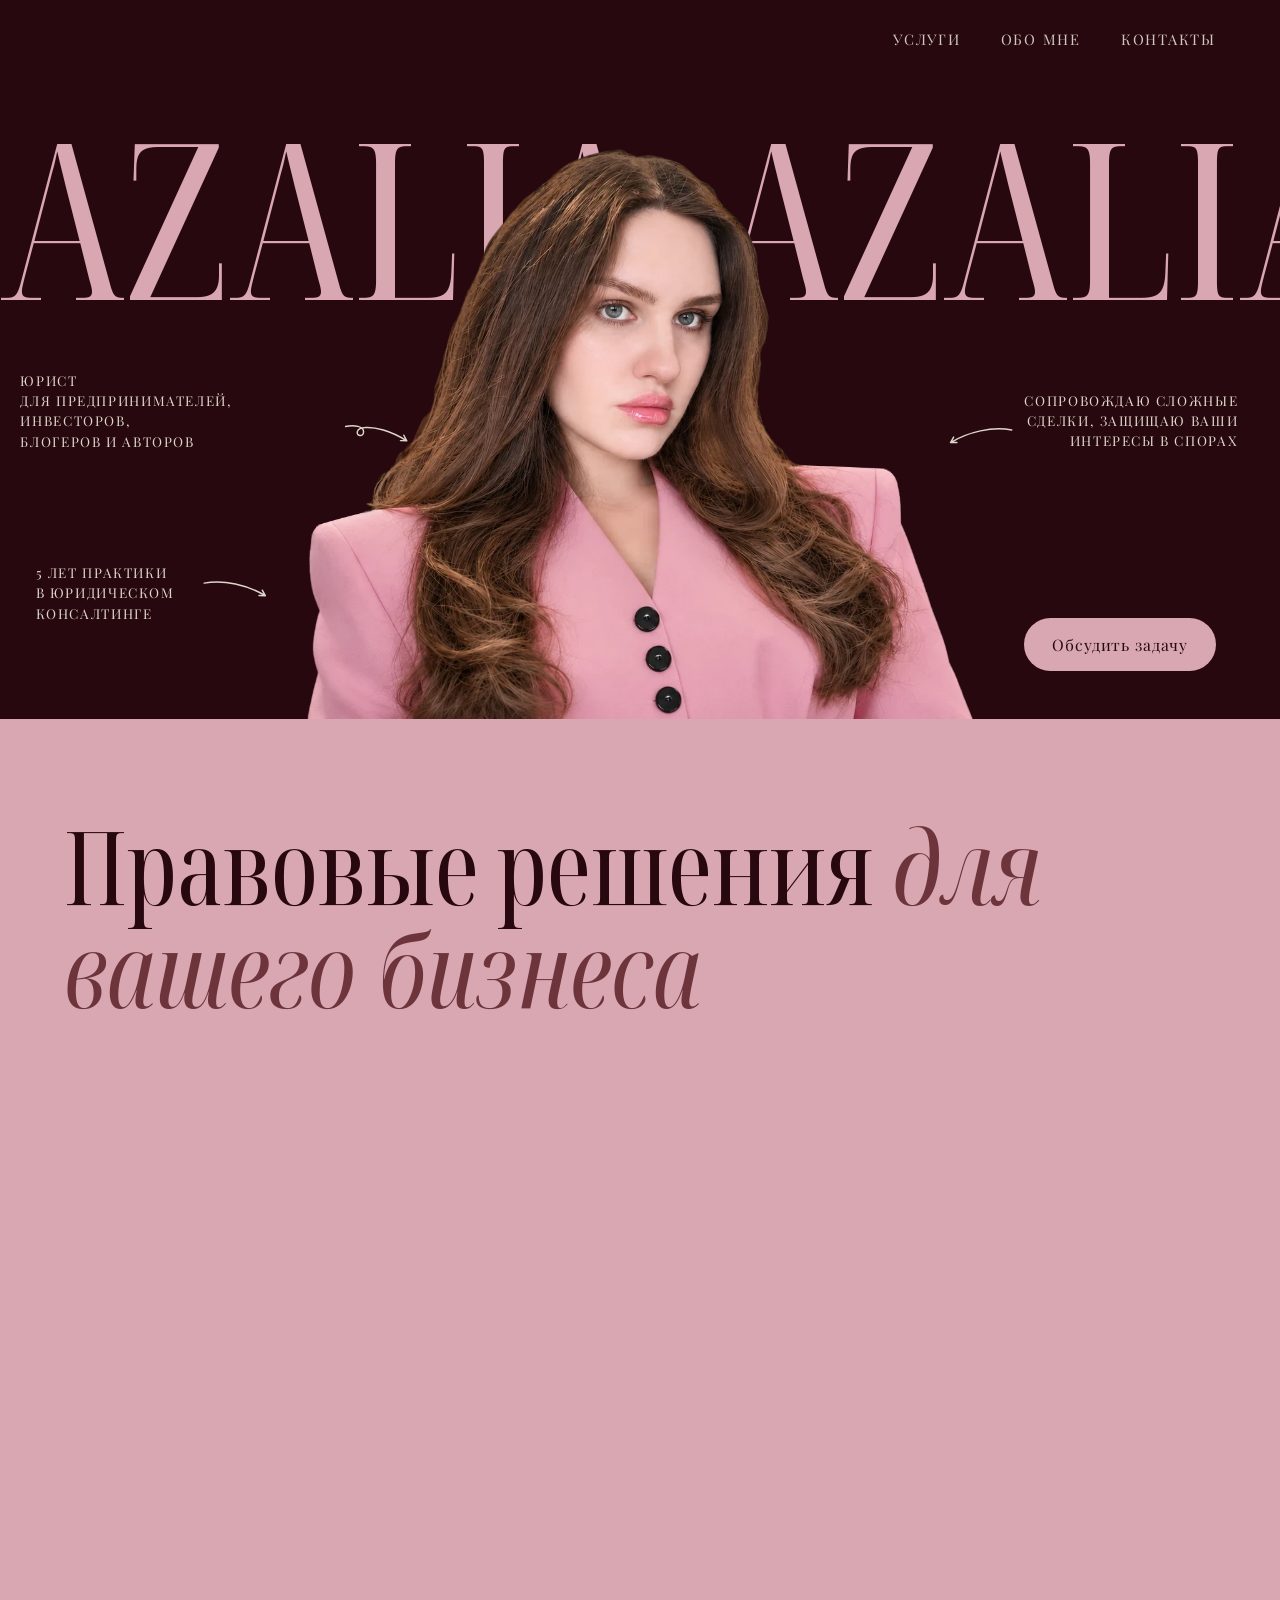
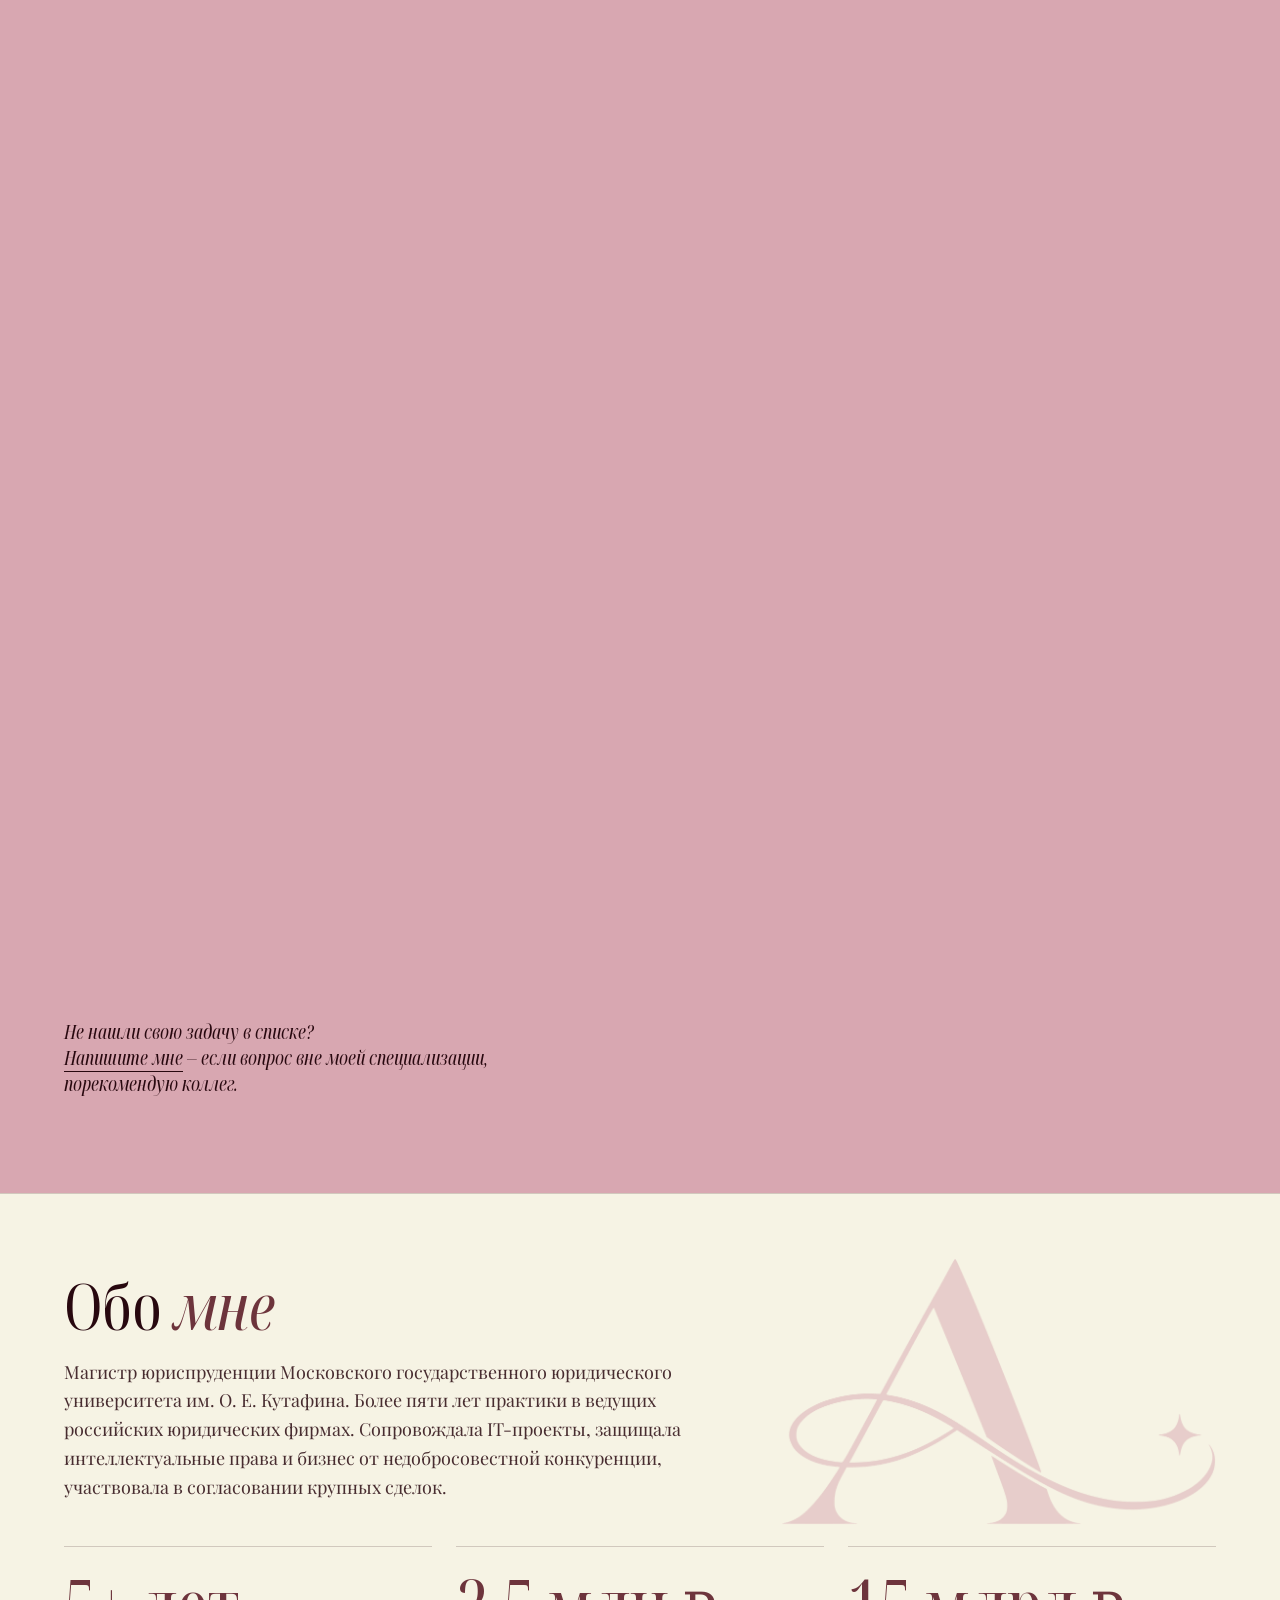
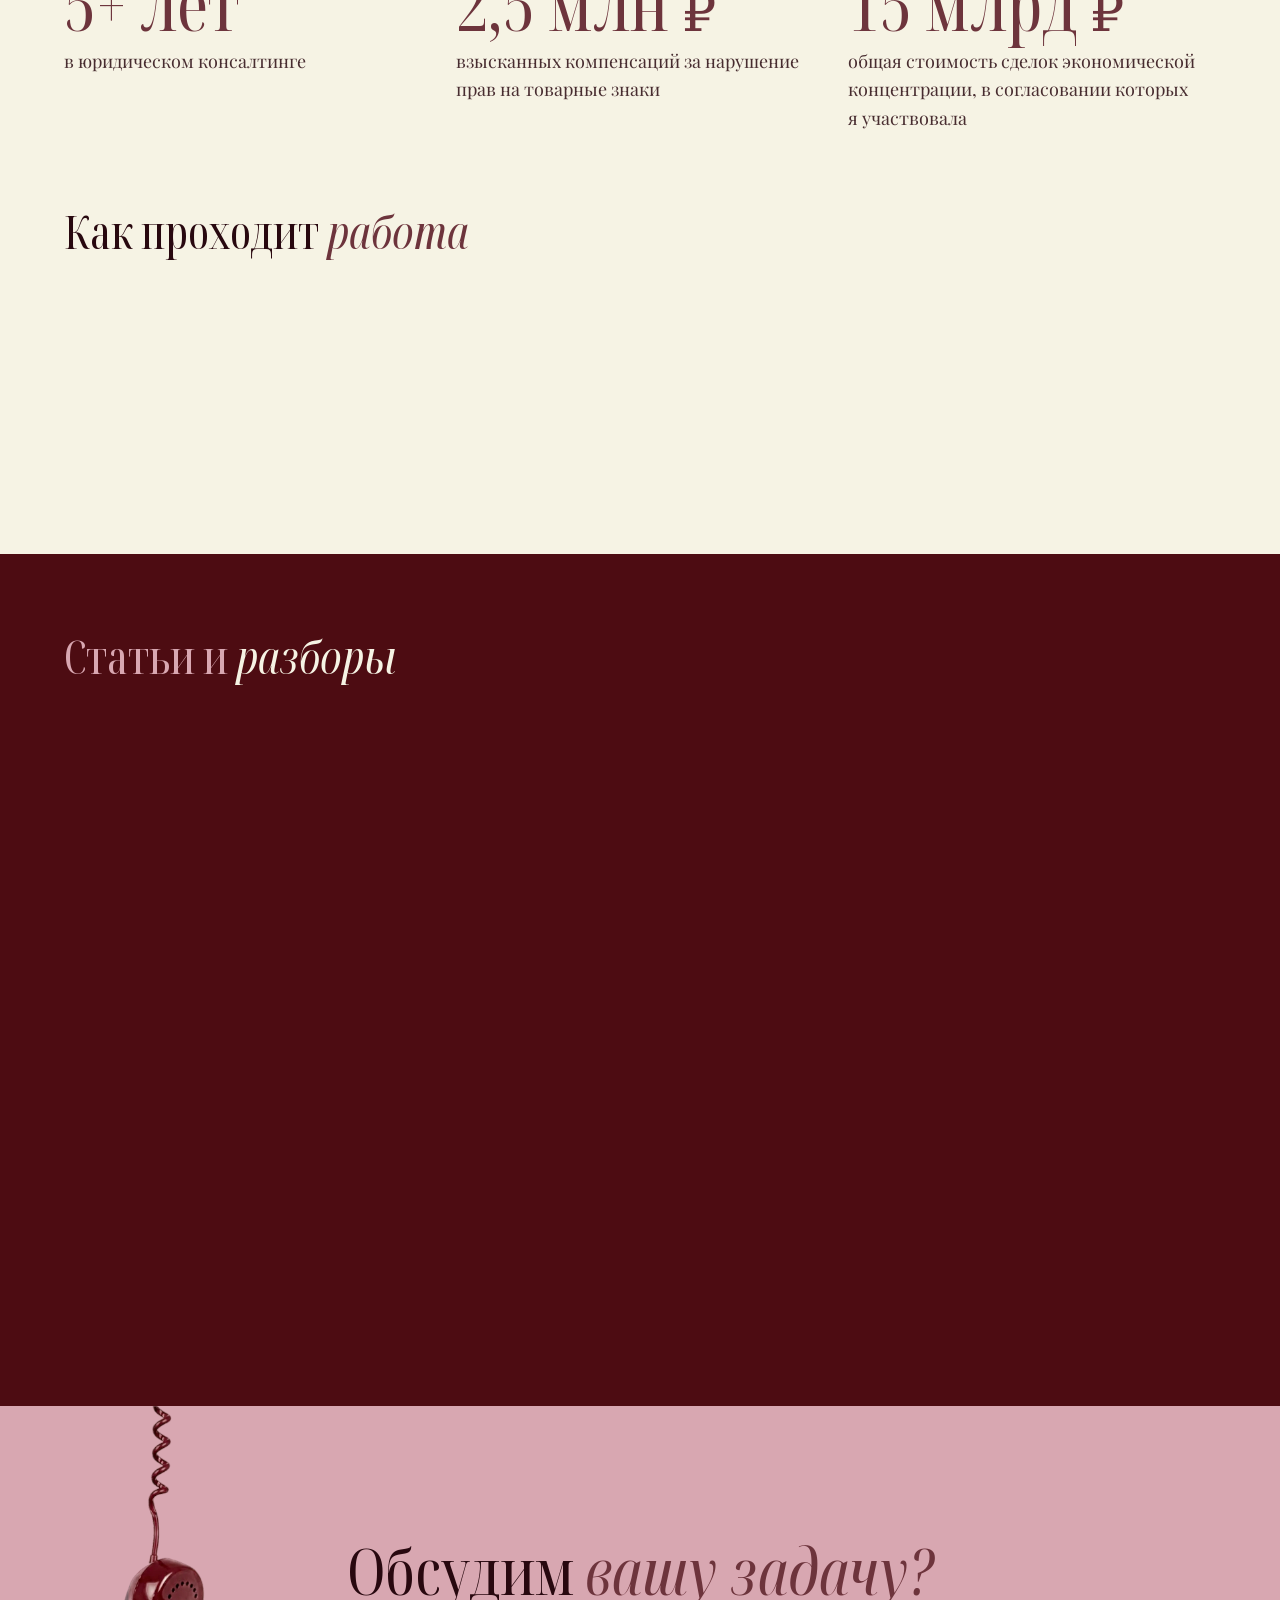
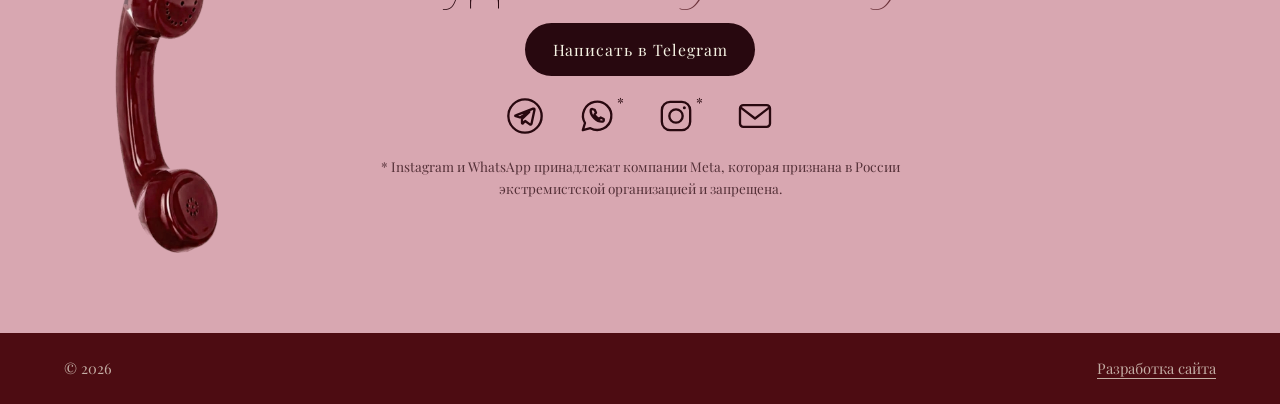
==== index.html @ 8d8eb364 "Share preview of aza-website main caa58df" ====
<!DOCTYPE html><html lang="ru" class="page"><head><meta charset="utf-8"><meta name="viewport" content="width=device-width, initial-scale=1, viewport-fit=cover"><meta http-equiv="Content-Security-Policy" content="default-src 'self'; base-uri 'self'; object-src 'none'; form-action 'none'; img-src 'self'; font-src 'self'; style-src 'self'; script-src 'self'"><meta name="robots" content="noindex, nofollow"><meta name="theme-color" content="#28080f"><title>AZALIA · Юрист для предпринимателей, инвесторов, блогеров и авторов</title><meta name="description" content="5 лет практики в юридическом консалтинге. Сопровождаю сложные сделки, защищаю ваши интересы в спорах."><link rel="canonical" href="https://azalialaw.github.io/"><meta property="og:title" content="AZALIA · Юрист для предпринимателей, инвесторов, блогеров и авторов"><meta property="og:description" content="5 лет практики в юридическом консалтинге. Сопровождаю сложные сделки, защищаю ваши интересы в спорах."><meta property="og:type" content="website"><meta property="og:url" content="https://azalialaw.github.io/"><meta property="og:locale" content="ru_RU"><meta property="og:site_name" content="AZALIA"><link rel="icon" type="image/svg+xml" href="/favicon.svg"><link rel="icon" href="/favicon.ico" sizes="16x16 32x32 48x48"><link rel="apple-touch-icon" href="/apple-touch-icon.png"><link rel="preload" href="/_astro/playfair-cyrillic.CjW2EstV.woff2" as="font" type="font/woff2" crossorigin><link rel="preload" href="/_astro/playfair-latin.CFtfchNt.woff2" as="font" type="font/woff2" crossorigin><link rel="preload" href="/_astro/noto-display-cond-cyrillic.CgIO4Woy.woff2" as="font" type="font/woff2" crossorigin><link rel="preload" href="/_astro/noto-display-cond-latin.CxENycAQ.woff2" as="font" type="font/woff2" crossorigin><link rel="stylesheet" href="/_astro/index.B-H425Ni.css"></head><body class="page__body"><div class="site"><nav class="nav" aria-label="Меню"><button class="nav__toggle" type="button" aria-expanded="false" aria-controls="menu" aria-label="Меню"><span class="nav__bars"></span></button><ul class="nav__links" id="menu"><li><a class="nav__link" href="/#services">Услуги</a></li><li><a class="nav__link" href="/#about">Обо мне</a></li><li><a class="nav__link" href="/#contacts">Контакты</a></li></ul></nav><script type="module" src="/_astro/Nav.astro_astro_type_script_index_0_lang.B7ZZomz0.js"></script><main><header class="hero"><div class="hero__tags"><h1 class="hero__tag hero__tag--a">Юрист для предпринимателей, инвесторов, блогеров <span class="hero__tie">и авторов<svg class="hero__arrow hero__arrow--a" viewBox="0 0 80 48" aria-hidden="true"><path d="M2 8C12 6 22 8 22 14C22 20 14 19 15 14C16 8 30 8 44 12C54 15 62 19 70 24M66.7 17.8L70 24M63.0 23.8L70 24"></path></svg></span></h1><p class="hero__tag hero__tag--b">5 лет практики в юридическом <span class="hero__tie">консалтинге<svg class="hero__arrow hero__arrow--b" viewBox="0 0 80 48" aria-hidden="true"><path d="M2 8C24 4 50 10 70 22M66.6 15.9L70 22M63.0 21.9L70 22"></path></svg></span></p><p class="hero__tag hero__tag--c"><span class="hero__tie"><svg class="hero__arrow hero__arrow--c" viewBox="0 0 80 48" aria-hidden="true"><path d="M78 8C56 4 30 10 10 22M13.4 15.9L10 22M17.0 21.9L10 22"></path></svg>Сопровождаю</span> сложные сделки, защищаю ваши интересы в спорах</p></div><a class="button hero__action" href="https://t.me/aveazazello">Обсудить задачу</a><div class="hero__scene"><div class="hero__run" aria-hidden="true"><div class="hero__track"><div class="hero__names"><span>AZALIA</span><span>AZALIA</span><span>AZALIA</span><span>AZALIA</span></div><div class="hero__names"><span>AZALIA</span><span>AZALIA</span><span>AZALIA</span><span>AZALIA</span></div></div></div><img class="hero__photo" src="/_astro/cutout4.fB_d7u6J.webp" width="1066" height="922" alt="Азалия в розовом пиджаке" fetchpriority="high"></div></header><section class="services" id="services" aria-labelledby="services-heading"><h2 id="services-heading" class="heading services__heading">Правовые решения <i class="italic services__italic">для</i><br><i class="italic services__italic">вашего бизнеса</i></h2><ol class="toc"><li class="toc__row" data-order="i" data-reveal="toc__row--in" data-reveal-lag="8"><h3 class="toc__name">Консультации и сопровождение</h3><ul class="toc__items"><li class="toc__item" data-order="j">Консультация по интеллектуальному праву, IT и персональным данным</li><li class="toc__item" data-order="j">Письменное правовое заключение</li><li class="toc__item" data-order="j">Абонентское обслуживание бизнеса (аутсорс)</li></ul></li><li class="toc__row" data-order="i" data-reveal="toc__row--in" data-reveal-lag="8"><h3 class="toc__name">Сайты, приложения и онлайн-курсы</h3><ul class="toc__items"><li class="toc__item" data-order="j">Юридический аудит сайта (приложения)</li><li class="toc__item" data-order="j">Оферты, политики и согласия</li><li class="toc__item" data-order="j">Документы для запуска онлайн-курса</li><li class="toc__item" data-order="j">Уведомления в Роскомнадзор</li><li class="toc__item" data-order="j">ТЗ для разработчика</li></ul></li><li class="toc__row" data-order="i" data-reveal="toc__row--in" data-reveal-lag="8"><h3 class="toc__name">Договоры</h3><ul class="toc__items"><li class="toc__item" data-order="j">Подготовка и проверка договоров</li><li class="toc__item" data-order="j">Лицензионные договоры и отчуждение исключительного права</li><li class="toc__item" data-order="j">Договоры оказания услуг и авторского заказа</li><li class="toc__item" data-order="j">Согласование условий с контрагентами</li><li class="toc__item" data-order="j">Оформление прав на ПО</li></ul></li><li class="toc__row" data-order="i" data-reveal="toc__row--in" data-reveal-lag="8"><h3 class="toc__name">IT-проекты, корпоративные вопросы и инвестиции</h3><ul class="toc__items"><li class="toc__item" data-order="j">Юридическое сопровождение стартапов</li><li class="toc__item" data-order="j">Соглашения между основателями и корпоративные договоры</li><li class="toc__item" data-order="j">Юридическое сопровождение инвестиций</li><li class="toc__item" data-order="j">Аудит (due diligence) интеллектуальных прав перед инвестициями</li><li class="toc__item" data-order="j">Правовая оценка и разработка модели стартапа</li><li class="toc__item" data-order="j">IT-аккредитация и включение в реестр российского ПО</li></ul></li><li class="toc__row" data-order="i" data-reveal="toc__row--in" data-reveal-lag="8"><h3 class="toc__name">Споры и защита прав</h3><ul class="toc__items"><li class="toc__item" data-order="j">Защита авторских прав на контент, дизайн и ПО</li><li class="toc__item" data-order="j">Взыскание компенсаций</li><li class="toc__item" data-order="j">Претензии и ответы на требования</li><li class="toc__item" data-order="j">Досудебное урегулирование</li><li class="toc__item" data-order="j">Представление интересов в судах и иных госорганах</li></ul></li><li class="toc__row" data-order="i" data-reveal="toc__row--in" data-reveal-lag="8"><h3 class="toc__name">Реклама и конкуренция</h3><ul class="toc__items"><li class="toc__item" data-order="j">Проверка рекламы и рассылок</li><li class="toc__item" data-order="j">Консультации по маркировке рекламы</li><li class="toc__item" data-order="j">Защита от копирования бренда и продукта</li><li class="toc__item" data-order="j">Жалобы и представительство в ФАС России</li><li class="toc__item" data-order="j">Антимонопольный комплаенс</li></ul></li><li class="toc__row" data-order="i" data-reveal="toc__row--in" data-reveal-lag="8"><h3 class="toc__name">Товарные знаки</h3><ul class="toc__items"><li class="toc__item" data-order="j">Проверка названия перед регистрацией</li><li class="toc__item" data-order="j">Регистрация товарного знака</li><li class="toc__item" data-order="j">Оспаривание чужих знаков</li><li class="toc__item" data-order="j">Защита в Роспатенте и Суде по интеллектуальным правам</li></ul></li></ol><p class="services__ask">Не нашли свою задачу в списке?<br><a class="link link--plain link--nowrap" href="https://t.me/aveazazello">Напишите мне</a> – если вопрос вне моей специализации, порекомендую коллег.</p></section><section class="about" id="about"><img class="about__mark" src="/_astro/logo-rose.BnPMGEn_.webp" width="890" height="547" alt=""><h2 class="heading">Обо <i class="italic about__italic">мне</i></h2><p class="about__story">Магистр юриспруденции Московского государственного юридического университета им. О. Е. Кутафина. Более пяти лет практики в ведущих российских юридических фирмах. Сопровождала IT-проекты, защищала интеллектуальные права и бизнес от недобросовестной конкуренции, участвовала в согласовании крупных сделок.</p><ul class="about__facts"><li class="about__fact"><strong class="about__figure">5+ лет</strong>в юридическом консалтинге</li><li class="about__fact"><strong class="about__figure">2,5 млн ₽</strong>взысканных компенсаций за нарушение прав на товарные знаки</li><li class="about__fact"><strong class="about__figure">15 млрд ₽</strong>общая стоимость сделок экономической концентрации, в согласовании которых я участвовала</li></ul><div class="about__work"><h3 class="about__sub">Как проходит <i class="italic about__italic">работа</i></h3><ol class="about__steps" data-reveal="about__steps--in"><li class="about__step" data-order="i" data-centre="about__step--on"><h4 class="about__title">Обсуждение задачи</h4><p class="about__text">Вы подробно описываете ситуацию. Я уточняю детали.</p></li><li class="about__step" data-order="i" data-centre="about__step--on"><h4 class="about__title">Заключение договора</h4><p class="about__text">Согласуем объём работы, сроки и стоимость. Заключаем договор.</p></li><li class="about__step" data-order="i" data-centre="about__step--on"><h4 class="about__title">Решение задачи</h4><p class="about__text">Готовлю документы, сопровождаю переговоры или представляю ваши интересы.</p></li><li class="about__step" data-order="i" data-centre="about__step--on"><h4 class="about__title">Результат и рекомендации</h4><p class="about__text">Передаю документы и рекомендации, объясняю дальнейшие действия.</p></li></ol></div></section><section class="articles"><h2 class="heading articles__heading">Статьи и <i class="italic articles__italic">разборы</i></h2><ul class="articles__list" data-reveal="articles__list--in"><li class="articles__card" data-order="i"><div class="articles__cover"><img class="articles__mark" src="/_astro/logo-roast.DfzJFWYv.webp" width="890" height="547" alt=""><h3 class="articles__title">Что проверить перед разработкой сайта или приложения</h3></div><p class="articles__about">Хостинг, персональные данные, сторонние сервисы и документы — вопросы, которые стоит обсудить до начала разработки.</p><a class="link articles__read" href="https://t.me/ipitlawyer/83">Читать в Telegram</a></li><li class="articles__card" data-order="i"><div class="articles__cover articles__cover--tilt"><img class="articles__mark" src="/_astro/logo-roast.DfzJFWYv.webp" width="890" height="547" alt=""><h3 class="articles__title">Команда ушла в стартап. Кому принадлежит код?</h3></div><p class="articles__about">Споры между разработчиками и работодателями: кому принадлежат права и какие договорённости стоит оформить заранее.</p><a class="link articles__read" href="https://habr.com/ru/articles/1033196/">Читать на Хабре</a></li><li class="articles__card" data-order="i"><div class="articles__cover"><img class="articles__mark" src="/_astro/logo-roast.DfzJFWYv.webp" width="890" height="547" alt=""><h3 class="articles__title">Рекламные рассылки: что проверить до отправки</h3></div><p class="articles__about">Чем согласие на рекламу отличается от согласия на обработку данных и какие ошибки допускает бизнес.</p><a class="link articles__read" href="https://t.me/ipitlawyer/67">Читать в Telegram</a></li></ul></section><section class="contacts" id="contacts"><img class="contacts__hand" src="/_astro/handset.Cr_NxjDc.webp" width="308" height="1344" alt=""><div class="contacts__reach"><h2 class="heading">Обсудим <i class="italic contacts__italic">вашу задачу?</i></h2><a class="button button--dark" href="https://t.me/aveazazello">Написать в Telegram</a><ul class="contacts__apps"><li><a class="contacts__app" href="https://t.me/ipitlawyer" aria-label="Канал в Telegram"><svg class="contacts__icon" viewBox="0 0 24 24" aria-hidden="true"><circle cx="12" cy="12" r="10"></circle><path d="M6.5 11.6l10.4-4c.5-.2.9.1.8.7l-1.8 8.4c-.1.5-.6.6-1 .3l-2.8-2-1.4 1.4c-.2.2-.5.1-.5-.2v-2.4l4.4-4.3-5.6 3.4-2.5-.8c-.5-.2-.5-.4 0-.5z"></path></svg></a></li><li><a class="contacts__app" href="https://wa.me/aveazazello" aria-label="WhatsApp"><svg class="contacts__icon" viewBox="0 0 24 24" aria-hidden="true"><path d="M3.5 20.5l1.3-4.3A8.5 8.5 0 1 1 8 19.3z"></path><path d="M9.2 7.8c-.5 0-1 .5-1 1.2 0 2.9 3.6 6.4 6.6 6.4.9 0 1.3-.6 1.3-1l-.1-.6-1.8-.9-.9 1a5.2 5.2 0 0 1-2.8-2.8l.9-1-.8-1.8z"></path></svg><sup class="contacts__star" aria-hidden="true">*</sup></a></li><li><a class="contacts__app" href="https://www.instagram.com/aveazazello/" aria-label="Instagram"><svg class="contacts__icon" viewBox="0 0 24 24" aria-hidden="true"><rect x="3.5" y="3.5" width="17" height="17" rx="5"></rect><circle cx="12" cy="12" r="4"></circle><circle class="contacts__dot" cx="17" cy="7" r="0.9"></circle></svg><sup class="contacts__star" aria-hidden="true">*</sup></a></li><li><a class="contacts__app" href="mailto:aveazazello@mail.ru" aria-label="aveazazello@mail.ru"><svg class="contacts__icon" viewBox="0 0 24 24" aria-hidden="true"><rect x="3" y="5.5" width="18" height="13" rx="2"></rect><path d="M3.5 7l8.5 6.5L20.5 7"></path></svg></a></li></ul><p class="contacts__meta">* Instagram и WhatsApp принадлежат компании Meta, которая признана в России экстремистской организацией и запрещена.</p></div></section></main><footer class="foot"><span>© 2026</span><a class="link link--plain" href="https://avi2d.com">Разработка сайта</a></footer><script type="module" src="/_astro/index.astro_astro_type_script_index_0_lang.Bt_XqDRM.js"></script></div></body></html>
---- _astro/index.B-H425Ni.css ----
@layer tokens{:root{--roast:#28080f;--wine:#4d0c12;--ruby:#6d343c;--rose:#d8a7b1;--milk:#f6f3e4;--milk-rgb:246 243 228;--roast-rgb:40 8 15;--rose-rgb:216 167 177;--milk-70:rgb(var(--milk-rgb) / 70%);--milk-75:rgb(var(--milk-rgb) / 75%);--milk-82:rgb(var(--milk-rgb) / 82%);--milk-85:rgb(var(--milk-rgb) / 85%);--milk-88:rgb(var(--milk-rgb) / 88%);--roast-18:rgb(var(--roast-rgb) / 18%);--roast-25:rgb(var(--roast-rgb) / 25%);--roast-85:rgb(var(--roast-rgb) / 85%);--rose-30:rgb(var(--rose-rgb) / 30%);--rose-45:rgb(var(--rose-rgb) / 45%);--cover-shadow:#00000059;--face-body:"Playfair Display", "Playfair Fallback", georgia, serif;--face-display:"Noto Serif Display Cond", "Noto Fallback", georgia, serif;--hero-width:min(100cqi, 90rem, max(64rem, (100svh - 5.5rem) * 2));--gutter:max(clamp(1.25rem, 5cqi, 5rem), env(safe-area-inset-left), env(safe-area-inset-right));--ease-out:cubic-bezier(.2, .7, .2, 1);--text-body:1.125rem;--text-caps:.8125em;--text-tag:.75em;--text-tag-narrow:.6875em;--text-tag-lead:1.75rem;--text-button:.875em;--text-tip:.875rem;--text-meta:.75em;--text-foot:.8125em;--text-link:1.375rem;--text-heading:clamp(2.5rem, 5cqi, 4.75rem);--text-services:clamp(3rem, 8cqi, 7rem);--text-articles:clamp(2rem, 3.6cqi, 3.5rem);--text-sub:clamp(2rem, 3.6cqi, 3.25rem);--text-ask:clamp(1.0625rem, 1.5cqi, 1.3125rem);--text-figure:clamp(2.5rem, 6cqi, 4.5rem);--text-step:1.75rem;--text-row:clamp(2.25rem, 5.5cqi, 4.75rem);--text-item:calc(var(--text-body) * .92);--text-cover:1.5rem;--text-cover-narrow:1.125rem;--text-run:calc(var(--hero-width) * .17);--text-run-narrow:min(28cqi, 10rem)}}@layer fonts{@font-face{font-family:Playfair Display;src:url(/_astro/playfair-cyrillic.CjW2EstV.woff2)format("woff2");font-weight:400;font-style:normal;font-display:swap;unicode-range:U+301,U+400-45F,U+490-491,U+4B0-4B1,U+2116}@font-face{font-family:Playfair Display;src:url(/_astro/playfair-latin.CFtfchNt.woff2)format("woff2");font-weight:400;font-style:normal;font-display:swap;unicode-range:U+??,U+131,U+152-153,U+2BB-2BC,U+2C6,U+2DA,U+2DC,U+304,U+308,U+329,U+2000-206F,U+20AC,U+20BD,U+2122,U+2191,U+2193,U+2212,U+2215,U+FEFF,U+FFFD}@font-face{font-family:Playfair Display;src:url(/_astro/playfair-italic-cyrillic.drKdN10-.woff2)format("woff2");font-weight:400;font-style:italic;font-display:swap;unicode-range:U+301,U+400-45F,U+490-491,U+4B0-4B1,U+2116}@font-face{font-family:Playfair Display;src:url(/_astro/playfair-italic-latin.LeeEXsx5.woff2)format("woff2");font-weight:400;font-style:italic;font-display:swap;unicode-range:U+??,U+131,U+152-153,U+2BB-2BC,U+2C6,U+2DA,U+2DC,U+304,U+308,U+329,U+2000-206F,U+20AC,U+20BD,U+2122,U+2191,U+2193,U+2212,U+2215,U+FEFF,U+FFFD}@font-face{font-family:Noto Serif Display Cond;src:url(/_astro/noto-display-cond-cyrillic.CgIO4Woy.woff2)format("woff2");font-weight:400;font-style:normal;font-display:swap;unicode-range:U+301,U+400-45F,U+490-491,U+4B0-4B1,U+2116}@font-face{font-family:Noto Serif Display Cond;src:url(/_astro/noto-display-cond-latin.CxENycAQ.woff2)format("woff2");font-weight:400;font-style:normal;font-display:swap;unicode-range:U+??,U+131,U+152-153,U+2BB-2BC,U+2C6,U+2DA,U+2DC,U+304,U+308,U+329,U+2000-206F,U+20AC,U+20BD,U+2122,U+2191,U+2193,U+2212,U+2215,U+FEFF,U+FFFD}@font-face{font-family:Noto Serif Display Cond;src:url(/_astro/noto-display-cond-italic-cyrillic.Dbma9t35.woff2)format("woff2");font-weight:400;font-style:italic;font-display:swap;unicode-range:U+301,U+400-45F,U+490-491,U+4B0-4B1,U+2116}@font-face{font-family:Noto Serif Display Cond;src:url(/_astro/noto-display-cond-italic-latin.CEyNb3Pb.woff2)format("woff2");font-weight:400;font-style:italic;font-display:swap;unicode-range:U+??,U+131,U+152-153,U+2BB-2BC,U+2C6,U+2DA,U+2DC,U+304,U+308,U+329,U+2000-206F,U+20AC,U+20BD,U+2122,U+2191,U+2193,U+2212,U+2215,U+FEFF,U+FFFD}@font-face{font-family:Playfair Fallback;src:local(Georgia),local(DejaVu Serif),local(Noto Serif);font-weight:400;font-style:normal;font-display:swap;size-adjust:89.36%;ascent-override:121.08%;descent-override:28.09%;line-gap-override:0%;unicode-range:U+301,U+400-45F,U+490-491,U+4B0-4B1,U+2116}@font-face{font-family:Playfair Fallback;src:local(Georgia),local(DejaVu Serif),local(Noto Serif);font-weight:400;font-style:normal;font-display:swap;size-adjust:85.4%;ascent-override:126.7%;descent-override:29.39%;line-gap-override:0%;unicode-range:U+0-1F,U+21-9F,U+A1-FF,U+131,U+152-153,U+2BB-2BC,U+2C6,U+2DA,U+2DC,U+304,U+308,U+329,U+2000-206F,U+20AC,U+20BD,U+2122,U+2191,U+2193,U+2212,U+2215,U+FEFF,U+FFFD}@font-face{font-family:Playfair Fallback;src:local(Georgia),local(DejaVu Serif),local(Noto Serif);font-weight:400;font-style:italic;font-display:swap;size-adjust:89.36%;ascent-override:121.08%;descent-override:28.09%;line-gap-override:0%;unicode-range:U+301,U+400-45F,U+490-491,U+4B0-4B1,U+2116}@font-face{font-family:Playfair Fallback;src:local(Georgia),local(DejaVu Serif),local(Noto Serif);font-weight:400;font-style:italic;font-display:swap;size-adjust:85.4%;ascent-override:126.7%;descent-override:29.39%;line-gap-override:0%;unicode-range:U+0-1F,U+21-9F,U+A1-FF,U+131,U+152-153,U+2BB-2BC,U+2C6,U+2DA,U+2DC,U+304,U+308,U+329,U+2000-206F,U+20AC,U+20BD,U+2122,U+2191,U+2193,U+2212,U+2215,U+FEFF,U+FFFD}@font-face{font-family:Noto Fallback;src:local(Georgia),local(DejaVu Serif),local(Noto Serif);font-weight:400;font-style:normal;font-display:swap;size-adjust:76.45%;ascent-override:139.83%;descent-override:38.33%;line-gap-override:0%;unicode-range:U+301,U+400-45F,U+490-491,U+4B0-4B1,U+2116}@font-face{font-family:Noto Fallback;src:local(Georgia),local(DejaVu Serif),local(Noto Serif);font-weight:400;font-style:normal;font-display:swap;size-adjust:74.68%;ascent-override:143.14%;descent-override:39.23%;line-gap-override:0%;unicode-range:U+0-1F,U+21-9F,U+A1-FF,U+131,U+152-153,U+2BB-2BC,U+2C6,U+2DA,U+2DC,U+304,U+308,U+329,U+2000-206F,U+20AC,U+20BD,U+2122,U+2191,U+2193,U+2212,U+2215,U+FEFF,U+FFFD}@font-face{font-family:Noto Fallback;src:local(Georgia),local(DejaVu Serif),local(Noto Serif);font-weight:400;font-style:italic;font-display:swap;size-adjust:76.45%;ascent-override:139.83%;descent-override:38.33%;line-gap-override:0%;unicode-range:U+301,U+400-45F,U+490-491,U+4B0-4B1,U+2116}@font-face{font-family:Noto Fallback;src:local(Georgia),local(DejaVu Serif),local(Noto Serif);font-weight:400;font-style:italic;font-display:swap;size-adjust:74.68%;ascent-override:143.14%;descent-override:39.23%;line-gap-override:0%;unicode-range:U+0-1F,U+21-9F,U+A1-FF,U+131,U+152-153,U+2BB-2BC,U+2C6,U+2DA,U+2DC,U+304,U+308,U+329,U+2000-206F,U+20AC,U+20BD,U+2122,U+2191,U+2193,U+2212,U+2215,U+FEFF,U+FFFD}@font-face{font-family:Playfair Fallback;src:local(Georgia),local(DejaVu Serif),local(Noto Serif);font-weight:400;font-style:normal;font-display:swap;size-adjust:78.32%;ascent-override:138.15%;descent-override:32.05%;line-gap-override:0%;unicode-range:U+20,U+A0}@font-face{font-family:Playfair Fallback;src:local(Georgia),local(DejaVu Serif),local(Noto Serif);font-weight:400;font-style:italic;font-display:swap;size-adjust:78.32%;ascent-override:138.15%;descent-override:32.05%;line-gap-override:0%;unicode-range:U+20,U+A0}@font-face{font-family:Noto Fallback;src:local(Georgia),local(DejaVu Serif),local(Noto Serif);font-weight:400;font-style:normal;font-display:swap;size-adjust:54.98%;ascent-override:194.43%;descent-override:53.29%;line-gap-override:0%;unicode-range:U+20,U+A0}@font-face{font-family:Noto Fallback;src:local(Georgia),local(DejaVu Serif),local(Noto Serif);font-weight:400;font-style:italic;font-display:swap;size-adjust:54.98%;ascent-override:194.43%;descent-override:53.29%;line-gap-override:0%;unicode-range:U+20,U+A0}}@layer base{.page{background:var(--roast);color-scheme:dark;scroll-behavior:smooth;scroll-padding-top:1rem}.page__body{background:var(--roast);color:var(--milk);font-family:var(--face-body);font-size:var(--text-body);overflow-wrap:break-word;margin:0;line-height:1.6}.site{overflow:clip;container:site/inline-size}.italic{font-style:italic}.heading{font-family:var(--face-display);font-size:var(--text-heading);margin:0;font-weight:400;line-height:1}.button{background:var(--rose);color:var(--roast);font-size:var(--text-button);letter-spacing:.06em;border-radius:999px;padding:.875rem 1.75rem;text-decoration:none;display:inline-block}.button--dark{background:var(--roast);color:var(--milk)}.link{color:inherit;font-family:var(--face-display);font-size:var(--text-link);text-underline-offset:.3em;text-decoration:underline 1px}.link--plain{font-family:inherit;font-size:inherit}.link--nowrap{white-space:nowrap}:focus-visible{outline-offset:3px;outline:2px solid}@media (hover:hover) and (pointer:fine){.button:hover{background:var(--milk)}.button--dark:hover{background:var(--wine)}.link:hover{text-decoration-thickness:2px}}@media (prefers-reduced-motion:no-preference){.button{transition:background-color .3s}}@media (prefers-reduced-motion:reduce){.page{scroll-behavior:auto}}@keyframes rise{0%{opacity:0;transform:translateY(1.25rem)}to{opacity:1}}@keyframes name-in{0%{clip-path:inset(-.25em -.25em 100%);transform:translateY(100%)}to{clip-path:inset(-.25em);opacity:1;transform:none}}@keyframes line-in{0%{transform:scaleX(0)}to{transform:scaleX(1)}}}@layer sections{.nav{z-index:4;padding:1.75rem var(--gutter);font-size:var(--text-caps);justify-content:flex-end;align-items:center;gap:2.5rem;display:flex;position:relative}.nav__links{gap:2.5rem;margin:0;padding:0;list-style:none;display:flex}.nav__link{color:var(--milk-82);letter-spacing:.12em;text-transform:uppercase;text-decoration:none}.nav__toggle{cursor:pointer;background:0 0;border:0;width:2.75rem;height:2.75rem;margin:-.9375rem -.375rem;padding:0;display:none}.nav__bars{border-block:2px solid var(--rose);width:2rem;height:.875rem;margin:auto;display:block}@media (hover:hover) and (pointer:fine){.nav__link:hover{color:var(--milk)}}@container site (width<=40rem){.nav{padding:1.25rem}.nav__links{flex-direction:column;gap:0}.nav__link{padding:.75rem 0;display:block}}.hero{height:max(32rem, var(--hero-width) / 2);position:relative;overflow:clip}.hero__scene{position:absolute;inset:0}.hero__run{position:absolute;top:6%;left:0;right:0;overflow:clip}.hero__track{width:max-content;display:flex}.hero__names{color:var(--rose);font-family:var(--face-display);font-size:var(--text-run);flex:none;gap:.3em;padding-right:.3em;line-height:.9;display:flex}.hero__photo{width:calc(var(--hero-width) * .52);height:auto;margin-inline:auto;position:absolute;bottom:0;left:0;right:0}.hero__tags{z-index:2;width:var(--hero-width);margin-inline:auto;position:absolute;inset:0}.hero__tag{max-width:17rem;color:var(--milk-88);font-size:var(--text-tag);letter-spacing:.12em;text-transform:uppercase;translate:calc(var(--hero-width) * var(--bx) / 1440) calc(var(--hero-width) * var(--by) / 1440);margin:0;font-weight:400;line-height:1.5;position:absolute}.hero__tag--a{--bx:-49;--by:-5;top:46%;left:calc(var(--hero-width) * .05)}.hero__tag--b{--bx:-32;--by:25;top:72%;left:calc(var(--hero-width) * .05);max-width:min(17rem, var(--hero-width) * .17)}.hero__tag--c{--bx:25;--by:-69;top:58%;right:calc(var(--hero-width) * .05);text-align:right}.hero__tie{white-space:nowrap}.hero__arrow{fill:none;stroke:currentColor;stroke-width:1.6px;stroke-linecap:round;stroke-linejoin:round;width:4.5rem;height:2.7rem;translate:calc(var(--hero-width) * var(--bx) / 1440) calc(var(--hero-width) * var(--by) / 1440);margin:.15rem 0 0 .5rem;position:absolute;overflow:visible}.hero__arrow--a{--bx:159;--by:-15}.hero__arrow--b{--bx:47;--by:-33}.hero__arrow--c{--bx:-3;--by:35;margin-left:-5rem}.hero__action{right:calc((100cqi - var(--hero-width)) / 2 + var(--gutter));z-index:3;position:absolute;bottom:3rem}@supports (text-wrap:balance){.hero__tag{text-wrap:balance}}@media (prefers-reduced-motion:no-preference){.hero__track{animation:30s linear infinite run}}@keyframes run{to{transform:translate(-50%)}}@container site (width<=60rem){.hero{grid-template-columns:repeat(2,minmax(0,1fr));gap:1.5rem 1rem;height:auto;padding:0 1.25rem 3rem;display:grid}.hero__tags{display:contents}.hero__scene,.hero__tag--c,.hero__action{grid-column:1/-1}.hero__scene{margin-inline:-1.25rem;position:relative}.hero__run{position:static}.hero__names{font-size:var(--text-run-narrow)}.hero__photo{width:min(108cqi,36rem);margin-top:max(-12cqi,-4.25rem);display:block;position:relative}.hero__tag{max-width:none;position:static;translate:none}.hero__tag--c{color:var(--milk);font-family:var(--face-display);font-size:var(--text-tag-lead);letter-spacing:0;text-align:left;text-transform:none;order:1;line-height:1.2}.hero__action{background:var(--milk);order:2;justify-self:start;position:static}.hero__tag--a,.hero__tag--b{border-top:1px solid var(--rose-45);font-size:var(--text-tag-narrow);order:3;padding-top:1rem}.hero__arrow{display:none}}@container site (width<=30rem){.hero__tag--a,.hero__tag--b{grid-column:1/-1}}.services{padding:6rem var(--gutter);background:var(--rose);color:var(--roast);gap:1.25rem;display:grid}.services__italic{color:var(--ruby)}.services__heading{font-size:var(--text-services);margin-bottom:2rem}.services__ask{max-width:30rem;font-family:var(--face-display);font-size:var(--text-ask);margin:0;font-style:italic;line-height:1.35}.toc{margin:0;padding:0;list-style:none;display:grid;container-type:inline-size}.toc__row{--i:0;grid-template-columns:minmax(0,1.1fr) minmax(0,1fr);align-items:start;gap:.5rem 3cqi;padding:2rem 0;display:grid;position:relative}.toc__row:before{content:"";background:var(--roast-25);transform-origin:0;height:1px;position:absolute;top:0;left:0;right:0}.toc__name{color:var(--roast);font-family:var(--face-display);font-size:var(--text-row);align-self:baseline;margin:0;font-weight:400;line-height:1.05}.toc__items{margin:calc(.199 * var(--text-row) - .4325em) 0 0;color:var(--roast);font-size:var(--text-item);padding:0;line-height:1.45;list-style:none}.toc__item{--j:0}.toc__item+.toc__item{margin-top:.25rem}@media (prefers-reduced-motion:no-preference){.toc__row{transition:opacity .4s}}@media (scripting:enabled) and (prefers-reduced-motion:no-preference){.toc__row:not(.toc__row--in){opacity:0}.toc__row:not(.toc__row--in):before{transform:scaleX(0)}.toc__row--in:before{animation:line-in 1.1s var(--ease-out) both}.toc__row--in .toc__name{animation:name-in .9s var(--ease-out) .2s backwards}.toc__row--in .toc__item{animation:rise .6s var(--ease-out) calc(.5s + var(--j) * 70ms) backwards}}@container site (width<=40rem){.services{padding:3.5rem 1.25rem}.toc__row{grid-template-columns:minmax(0,1fr);row-gap:1rem;padding:1.5rem 0}.toc__items{margin-top:0}}@supports (text-wrap:balance){.services__heading{text-wrap:balance}}.about{isolation:isolate;padding:5rem var(--gutter) 6rem;border-top:1px solid var(--roast-18);background:var(--milk);color:var(--roast);gap:1.25rem;display:grid;position:relative;overflow:clip}.about__mark{top:4rem;right:var(--gutter);z-index:-1;opacity:.5;pointer-events:none;width:min(34cqi,32rem);height:auto;position:absolute}.about__italic{color:var(--ruby)}.about__story{max-width:40rem;color:var(--roast-85);margin:0}.about__facts,.about__steps{grid-template-columns:repeat(var(--cols), minmax(0, 1fr));gap:1.5rem;margin:1.5rem 0 0;padding:0;list-style:none;display:grid}.about__facts{--cols:3}.about__steps{--cols:4}.about__fact,.about__step{color:var(--roast-85);align-content:start;gap:.5rem;padding-top:1.25rem;display:grid}.about__fact{border-top:1px solid var(--roast-18)}.about__figure{color:var(--ruby);font-family:var(--face-display);font-size:var(--text-figure);font-weight:400;line-height:1}.about__work{margin-top:3.5rem}.about__sub{font-family:var(--face-display);font-size:var(--text-sub);margin:0;font-weight:400;line-height:1}.about__step{--i:0;isolation:isolate;position:relative}.about__step:before{content:"";background:var(--roast-18);transform-origin:0;height:1px;position:absolute;top:0;left:0;right:0}.about__step:after{content:"";z-index:-1;background:var(--rose-30);opacity:0;border-radius:1.5rem;position:absolute;inset:.5rem -.75rem -.75rem;scale:.97}.about__title{color:var(--roast);font-family:var(--face-display);font-size:var(--text-step);margin:0;font-weight:400;line-height:1.15}.about__text{margin:0}.about__step:hover:after{opacity:1;scale:1}.about__step:hover .about__title{color:var(--wine)}@media (prefers-reduced-motion:no-preference){.about__step:after{transition:opacity .6s ease, scale .6s var(--ease-out)}.about__title{transition:color .4s}}@media (scripting:enabled) and (prefers-reduced-motion:no-preference){.about__steps:not(.about__steps--in) .about__title,.about__steps:not(.about__steps--in) .about__text{opacity:0}.about__steps:not(.about__steps--in) .about__step:before{transform:scaleX(0)}.about__steps--in .about__step:before{animation:line-in 1.1s var(--ease-out) calc(var(--i) * .12s) both}.about__steps--in .about__title{animation:name-in .9s var(--ease-out) calc(var(--i) * .14s + .2s) both}.about__steps--in .about__text{animation:rise .6s var(--ease-out) calc(var(--i) * .14s + .5s) both}}@container site (width<=64rem){.about__steps{--cols:2}}@container site (width<=40rem){.about{padding:3rem 1.25rem 4rem}.about__mark{opacity:.3;width:72cqi;top:1.5rem;right:-6cqi}.about__facts,.about__steps{--cols:1}.about__step--on:after{opacity:1;scale:1}.about__step--on .about__title{color:var(--wine)}}.articles{padding:5rem var(--gutter);background:var(--wine);color:var(--milk);gap:3rem;display:grid}.articles__heading{color:var(--rose);font-size:var(--text-articles)}.articles__italic{color:var(--milk)}.articles__list{grid-template-columns:repeat(3,minmax(0,1fr));gap:2rem;margin:0;padding:0;list-style:none;display:grid}.articles__card{--i:0;grid-template-rows:auto auto 1fr;justify-self:center;justify-items:start;gap:1.25rem;width:min(100%,17rem);display:grid}.articles__cover{box-sizing:border-box;aspect-ratio:3/4;background:var(--milk);width:100%;box-shadow:0 1.5rem 3rem var(--cover-shadow);color:var(--roast);align-content:space-between;justify-self:center;margin-bottom:1rem;padding:1.75rem;display:grid;rotate:-4deg}.articles__cover--tilt{rotate:3deg}.articles__mark{width:3rem;height:auto}.articles__title{font-family:var(--face-display);font-size:var(--text-cover);margin:0;font-weight:400;line-height:1.1}.articles__about{color:var(--milk-85);margin:0}.articles__read{color:var(--rose);align-self:end}@container site (width<=40rem){.articles{padding:3.5rem 1.25rem}.articles__list{scroll-snap-type:x mandatory;grid-template-columns:none;grid-auto-columns:62%;grid-auto-flow:column;margin-inline:-1.25rem;padding:.5rem 1.25rem 1rem;scroll-padding-inline:1.25rem;overflow-x:auto}.articles__card{scroll-snap-align:start}.articles__cover{padding:1.125rem}.articles__mark{width:2rem}.articles__title{font-size:var(--text-cover-narrow)}}.contacts{--hand:clamp(4.5rem, 8cqi, 7rem);grid-template-columns:var(--hand) minmax(0, 1fr) var(--hand);background:var(--rose);color:var(--roast);text-align:center;align-items:center;column-gap:1.5rem;padding:5rem max(1.5rem,9cqi);display:grid;overflow:clip}.contacts__italic{color:var(--ruby)}.contacts__reach{grid-column:2;grid-template-columns:minmax(0,1fr);justify-items:center;gap:1.25rem;display:grid}.contacts__hand{transform-origin:50% 0;pointer-events:none;grid-area:1/1;align-self:start;width:100%;height:auto;margin-top:-5rem}.contacts__apps{flex-wrap:wrap;justify-content:center;align-items:center;gap:.75rem 2rem;margin:0;padding:0;list-style:none;display:flex}.contacts__app{color:inherit;align-items:flex-start;text-decoration:none;display:flex;position:relative}.contacts__app:after{content:attr(aria-label);background:var(--roast);color:var(--milk);font-size:var(--text-tip);white-space:nowrap;opacity:0;pointer-events:none;border-radius:.25rem;padding:.3rem .65rem;line-height:1.3;position:absolute;bottom:calc(100% + .5rem);left:50%;translate:-50% .25rem}.contacts__app:hover:after,.contacts__app:focus-visible:after{opacity:1;translate:-50%}.contacts__icon{fill:none;stroke:currentColor;stroke-width:1.4px;stroke-linecap:round;stroke-linejoin:round;width:2.5rem;height:2.5rem}.contacts__dot{fill:currentColor;stroke:none}.contacts__star{font-size:var(--text-tip);line-height:1}.contacts__meta{max-width:34rem;font-size:var(--text-meta);opacity:.75;margin:0}.foot{padding:1.5rem var(--gutter);background:var(--wine);color:var(--milk-70);font-size:var(--text-foot);flex-wrap:wrap;justify-content:space-between;gap:.5rem 2rem;margin:0;display:flex}@media (prefers-reduced-motion:no-preference){.contacts__hand{animation:7s ease-in-out infinite alternate sway}.contacts__app:after{transition:opacity .2s,translate .2s}}@keyframes sway{0%{transform:rotate(-1.5deg)}to{transform:rotate(1.5deg)}}@container site (width<=40rem){.contacts{--hand:4rem;grid-template-columns:minmax(0, 1fr) var(--hand);column-gap:.75rem;padding:4rem 1rem 4rem 1.25rem}.contacts__reach{grid-column:1}.contacts__hand{grid-column:2;margin-top:-4rem}.foot{padding:1.25rem}}}@media (scripting:enabled){@layer sections{@container site (width<=40rem){.nav__toggle{display:block}.nav__links{background:var(--roast);box-shadow:0 1rem 2rem var(--cover-shadow);padding:.5rem 1.25rem 1.25rem;display:none;position:absolute;top:100%;left:0;right:0}.nav__links--open{display:flex}}}}@media (scripting:enabled) and (prefers-reduced-motion:no-preference){@layer sections{@container site (width>=40.0625rem){.articles__list:not(.articles__list--in) .articles__cover,.articles__list:not(.articles__list--in) .articles__about,.articles__list:not(.articles__list--in) .articles__read{opacity:0}.articles__list--in .articles__cover{animation:cover-in 1.1s var(--ease-out) calc(var(--i) * .18s) both}.articles__list--in .articles__about,.articles__list--in .articles__read{animation:rise .6s var(--ease-out) calc(var(--i) * .18s + .7s) both}}@keyframes cover-in{0%{opacity:0;translate:0 45%;rotate:-9deg}to{opacity:1}}}}
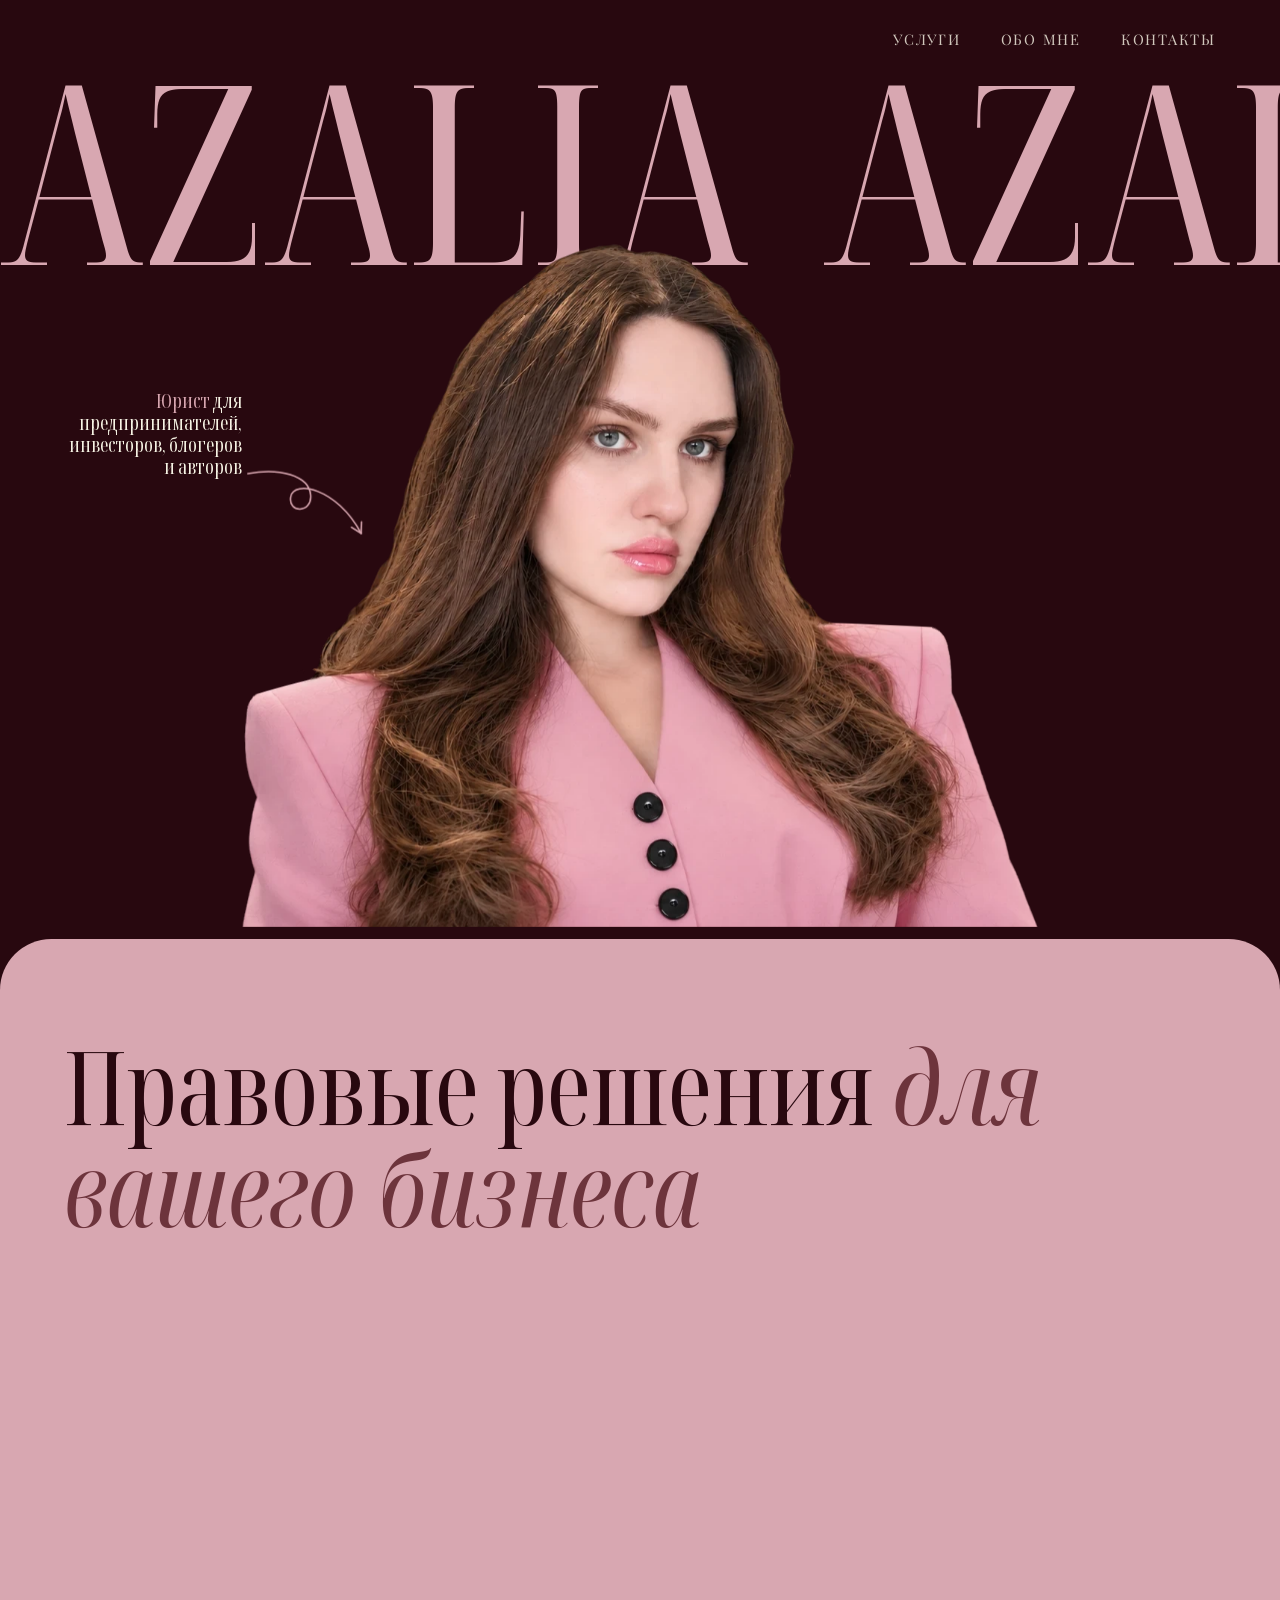
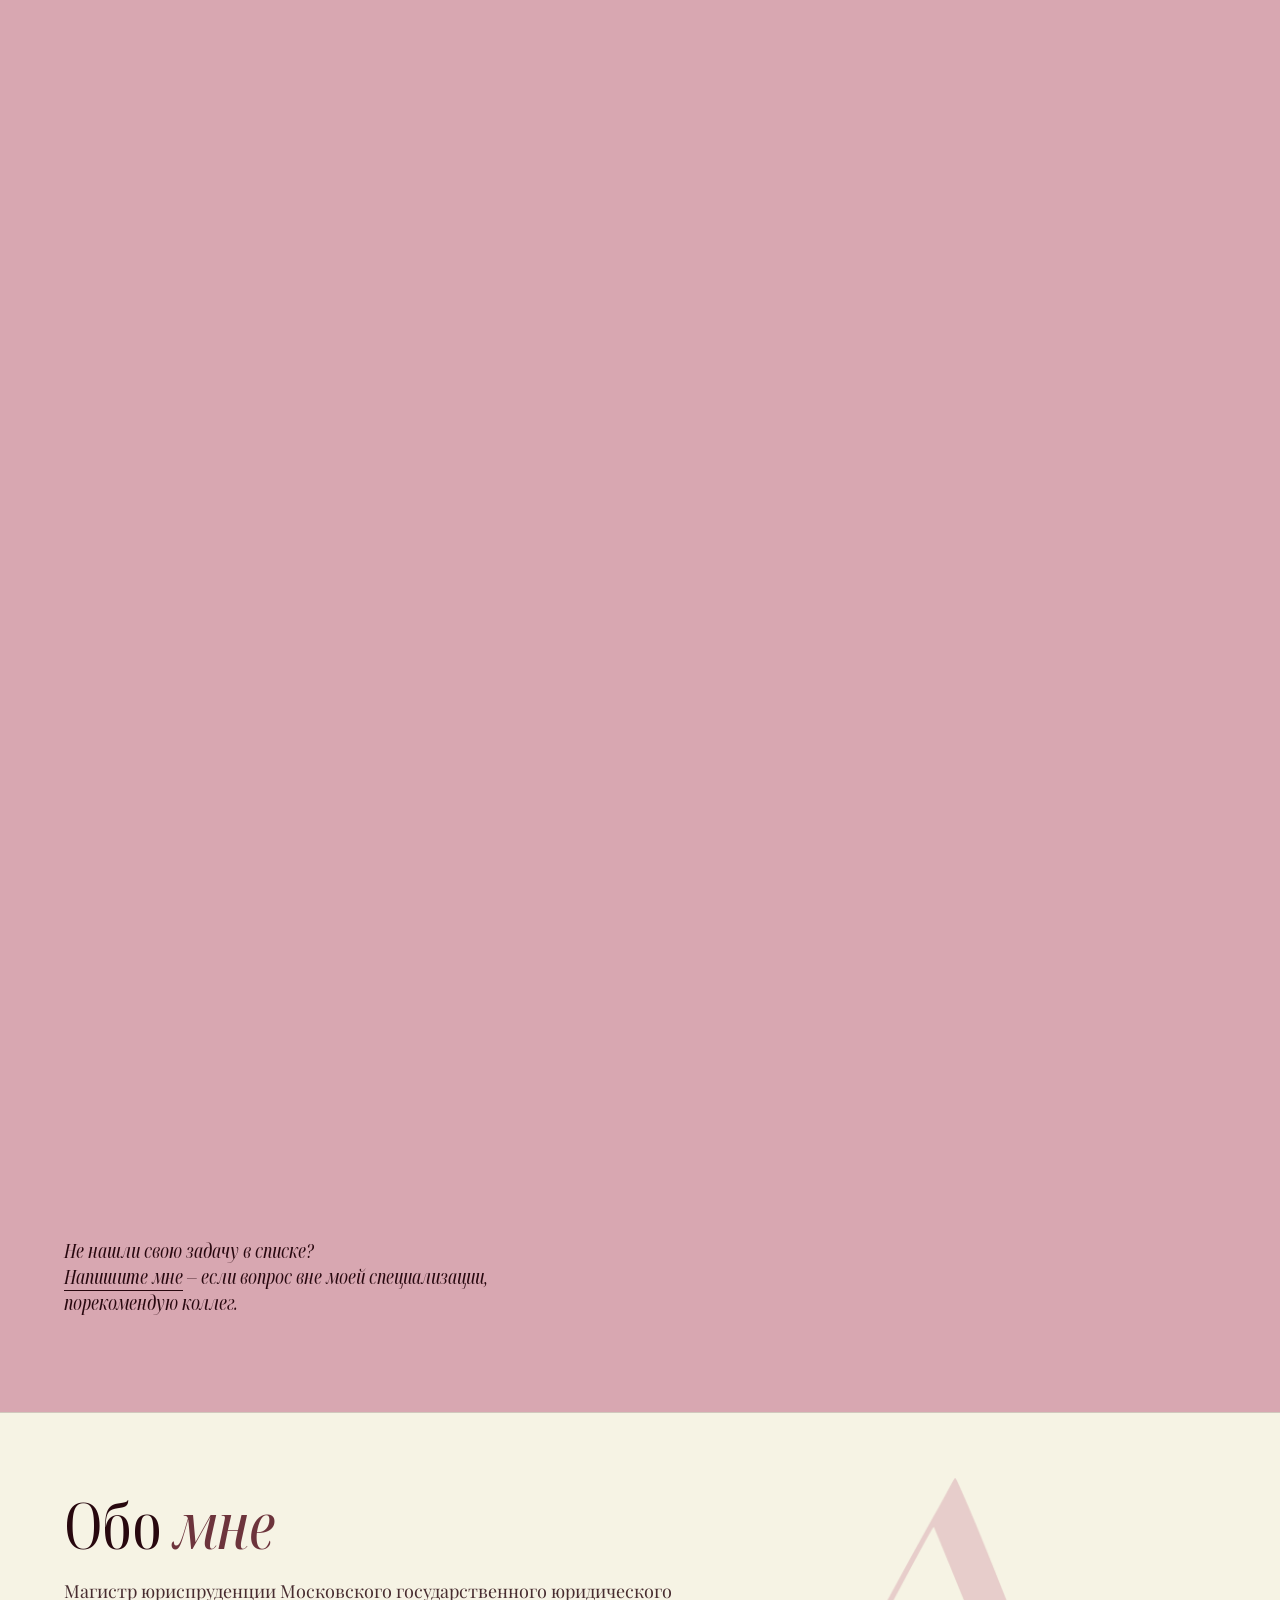
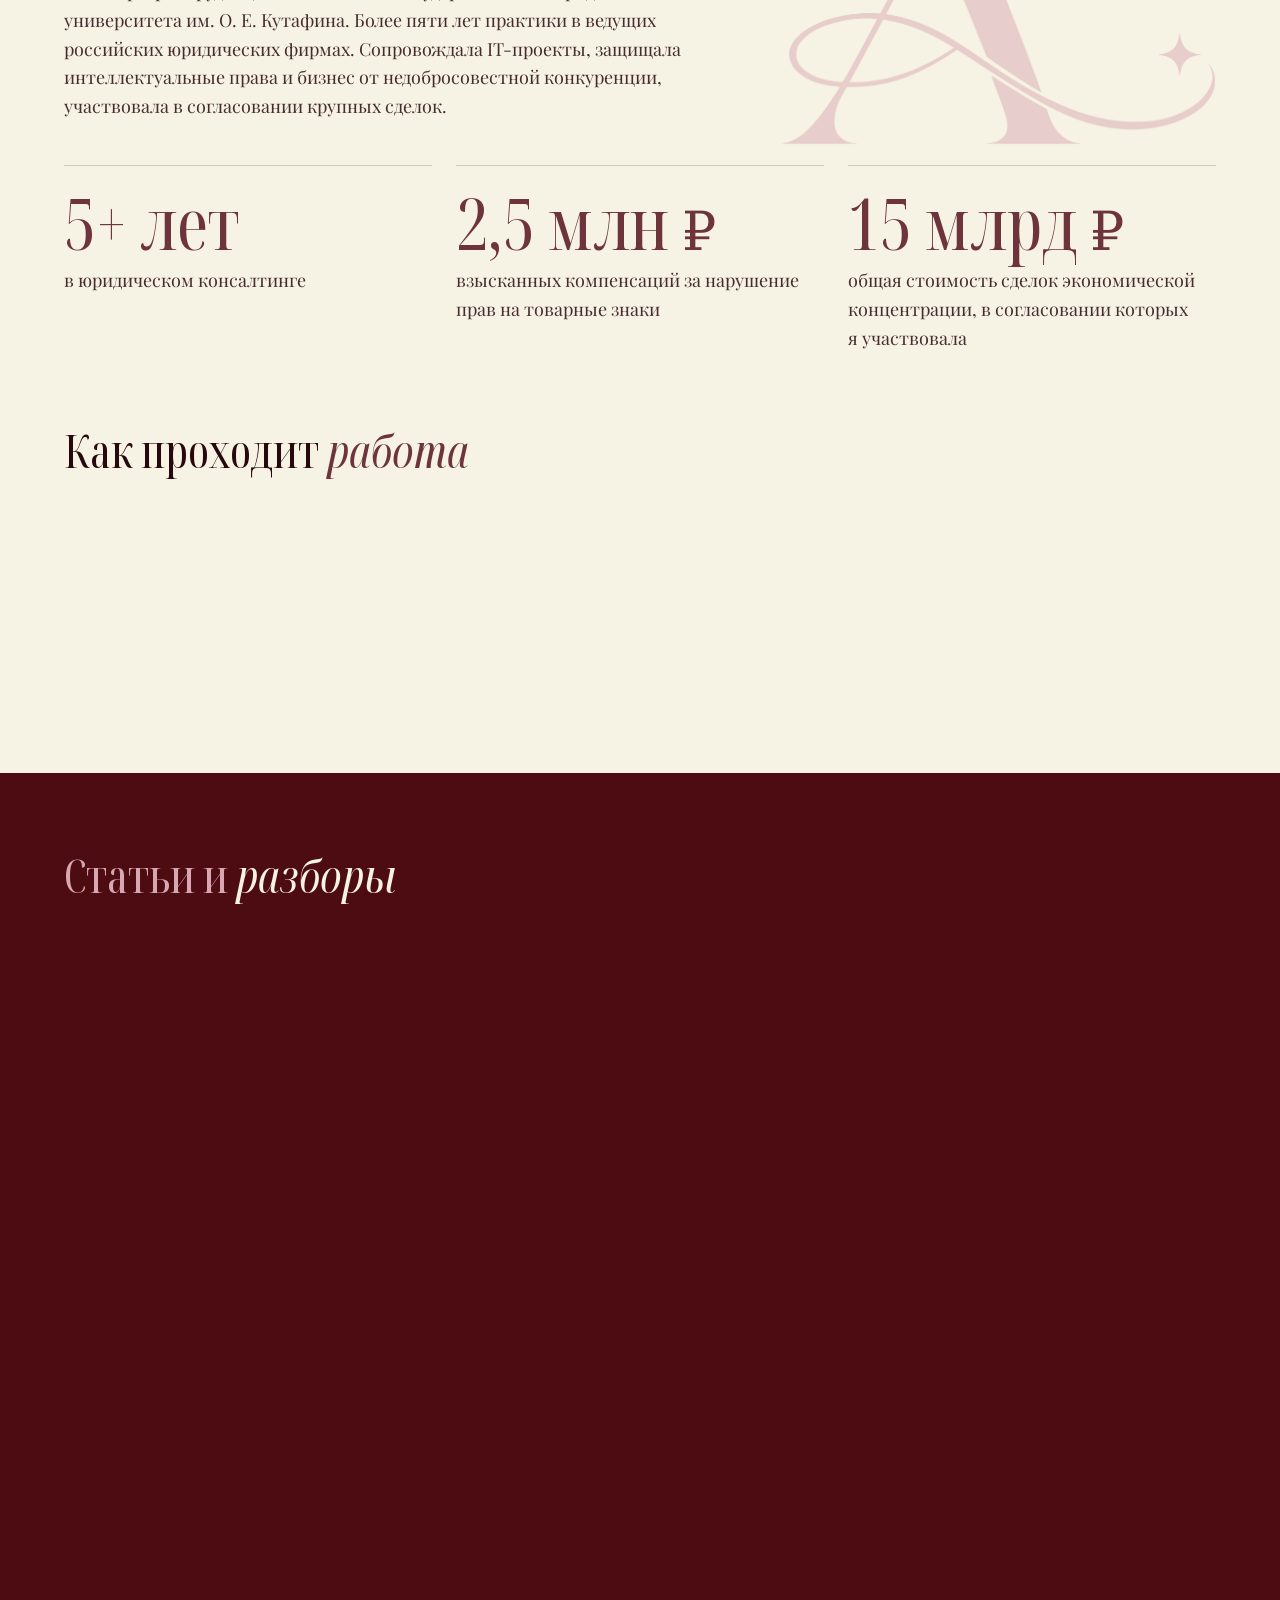
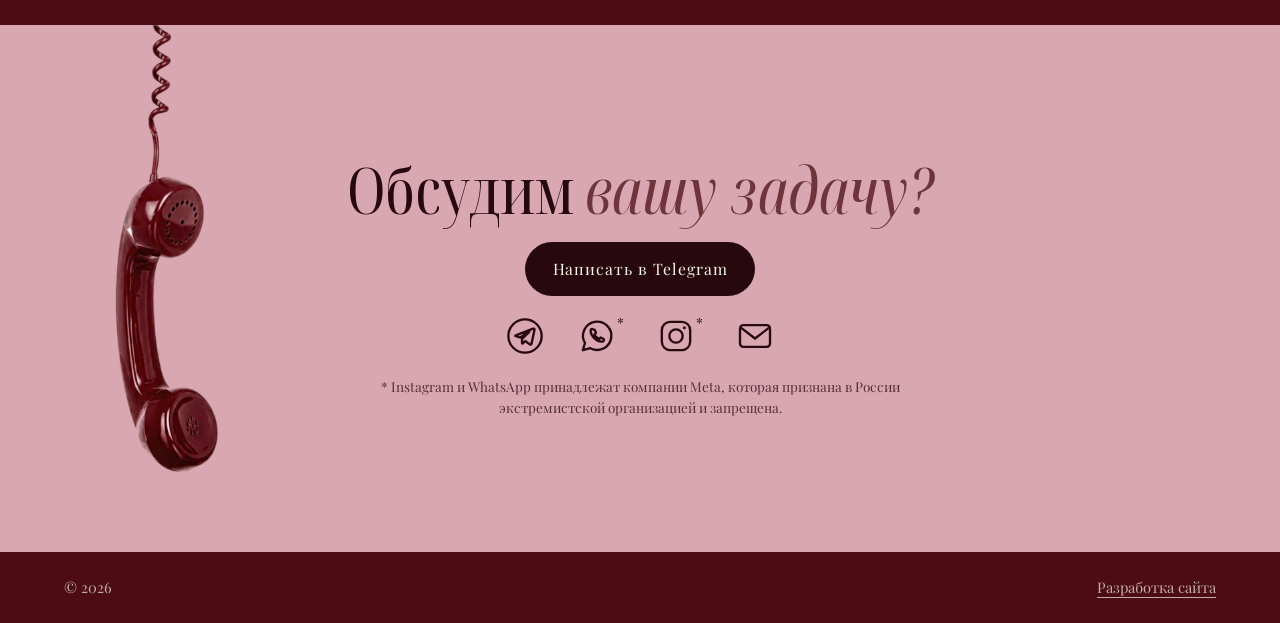
==== commit aa6c03be: "Share preview of aza-website main f8f3848" ====
--- a/index.html
+++ b/index.html
@@ -1 +1 @@
-<!DOCTYPE html><html lang="ru" class="page"><head><meta charset="utf-8"><meta name="viewport" content="width=device-width, initial-scale=1, viewport-fit=cover"><meta http-equiv="Content-Security-Policy" content="default-src 'self'; base-uri 'self'; object-src 'none'; form-action 'none'; img-src 'self'; font-src 'self'; style-src 'self'; script-src 'self'"><meta name="robots" content="noindex, nofollow"><meta name="theme-color" content="#28080f"><title>AZALIA · Юрист для предпринимателей, инвесторов, блогеров и авторов</title><meta name="description" content="5 лет практики в юридическом консалтинге. Сопровождаю сложные сделки, защищаю ваши интересы в спорах."><link rel="canonical" href="https://azalialaw.github.io/"><meta property="og:title" content="AZALIA · Юрист для предпринимателей, инвесторов, блогеров и авторов"><meta property="og:description" content="5 лет практики в юридическом консалтинге. Сопровождаю сложные сделки, защищаю ваши интересы в спорах."><meta property="og:type" content="website"><meta property="og:url" content="https://azalialaw.github.io/"><meta property="og:locale" content="ru_RU"><meta property="og:site_name" content="AZALIA"><link rel="icon" type="image/svg+xml" href="/favicon.svg"><link rel="icon" href="/favicon.ico" sizes="16x16 32x32 48x48"><link rel="apple-touch-icon" href="/apple-touch-icon.png"><link rel="preload" href="/_astro/playfair-cyrillic.CjW2EstV.woff2" as="font" type="font/woff2" crossorigin><link rel="preload" href="/_astro/playfair-latin.CFtfchNt.woff2" as="font" type="font/woff2" crossorigin><link rel="preload" href="/_astro/noto-display-cond-cyrillic.CgIO4Woy.woff2" as="font" type="font/woff2" crossorigin><link rel="preload" href="/_astro/noto-display-cond-latin.CxENycAQ.woff2" as="font" type="font/woff2" crossorigin><link rel="stylesheet" href="/_astro/index.B-H425Ni.css"></head><body class="page__body"><div class="site"><nav class="nav" aria-label="Меню"><button class="nav__toggle" type="button" aria-expanded="false" aria-controls="menu" aria-label="Меню"><span class="nav__bars"></span></button><ul class="nav__links" id="menu"><li><a class="nav__link" href="/#services">Услуги</a></li><li><a class="nav__link" href="/#about">Обо мне</a></li><li><a class="nav__link" href="/#contacts">Контакты</a></li></ul></nav><script type="module" src="/_astro/Nav.astro_astro_type_script_index_0_lang.B7ZZomz0.js"></script><main><header class="hero"><div class="hero__tags"><h1 class="hero__tag hero__tag--a">Юрист для предпринимателей, инвесторов, блогеров <span class="hero__tie">и авторов<svg class="hero__arrow hero__arrow--a" viewBox="0 0 80 48" aria-hidden="true"><path d="M2 8C12 6 22 8 22 14C22 20 14 19 15 14C16 8 30 8 44 12C54 15 62 19 70 24M66.7 17.8L70 24M63.0 23.8L70 24"></path></svg></span></h1><p class="hero__tag hero__tag--b">5 лет практики в юридическом <span class="hero__tie">консалтинге<svg class="hero__arrow hero__arrow--b" viewBox="0 0 80 48" aria-hidden="true"><path d="M2 8C24 4 50 10 70 22M66.6 15.9L70 22M63.0 21.9L70 22"></path></svg></span></p><p class="hero__tag hero__tag--c"><span class="hero__tie"><svg class="hero__arrow hero__arrow--c" viewBox="0 0 80 48" aria-hidden="true"><path d="M78 8C56 4 30 10 10 22M13.4 15.9L10 22M17.0 21.9L10 22"></path></svg>Сопровождаю</span> сложные сделки, защищаю ваши интересы в спорах</p></div><a class="button hero__action" href="https://t.me/aveazazello">Обсудить задачу</a><div class="hero__scene"><div class="hero__run" aria-hidden="true"><div class="hero__track"><div class="hero__names"><span>AZALIA</span><span>AZALIA</span><span>AZALIA</span><span>AZALIA</span></div><div class="hero__names"><span>AZALIA</span><span>AZALIA</span><span>AZALIA</span><span>AZALIA</span></div></div></div><img class="hero__photo" src="/_astro/cutout4.fB_d7u6J.webp" width="1066" height="922" alt="Азалия в розовом пиджаке" fetchpriority="high"></div></header><section class="services" id="services" aria-labelledby="services-heading"><h2 id="services-heading" class="heading services__heading">Правовые решения <i class="italic services__italic">для</i><br><i class="italic services__italic">вашего бизнеса</i></h2><ol class="toc"><li class="toc__row" data-order="i" data-reveal="toc__row--in" data-reveal-lag="8"><h3 class="toc__name">Консультации и сопровождение</h3><ul class="toc__items"><li class="toc__item" data-order="j">Консультация по интеллектуальному праву, IT и персональным данным</li><li class="toc__item" data-order="j">Письменное правовое заключение</li><li class="toc__item" data-order="j">Абонентское обслуживание бизнеса (аутсорс)</li></ul></li><li class="toc__row" data-order="i" data-reveal="toc__row--in" data-reveal-lag="8"><h3 class="toc__name">Сайты, приложения и онлайн-курсы</h3><ul class="toc__items"><li class="toc__item" data-order="j">Юридический аудит сайта (приложения)</li><li class="toc__item" data-order="j">Оферты, политики и согласия</li><li class="toc__item" data-order="j">Документы для запуска онлайн-курса</li><li class="toc__item" data-order="j">Уведомления в Роскомнадзор</li><li class="toc__item" data-order="j">ТЗ для разработчика</li></ul></li><li class="toc__row" data-order="i" data-reveal="toc__row--in" data-reveal-lag="8"><h3 class="toc__name">Договоры</h3><ul class="toc__items"><li class="toc__item" data-order="j">Подготовка и проверка договоров</li><li class="toc__item" data-order="j">Лицензионные договоры и отчуждение исключительного права</li><li class="toc__item" data-order="j">Договоры оказания услуг и авторского заказа</li><li class="toc__item" data-order="j">Согласование условий с контрагентами</li><li class="toc__item" data-order="j">Оформление прав на ПО</li></ul></li><li class="toc__row" data-order="i" data-reveal="toc__row--in" data-reveal-lag="8"><h3 class="toc__name">IT-проекты, корпоративные вопросы и инвестиции</h3><ul class="toc__items"><li class="toc__item" data-order="j">Юридическое сопровождение стартапов</li><li class="toc__item" data-order="j">Соглашения между основателями и корпоративные договоры</li><li class="toc__item" data-order="j">Юридическое сопровождение инвестиций</li><li class="toc__item" data-order="j">Аудит (due diligence) интеллектуальных прав перед инвестициями</li><li class="toc__item" data-order="j">Правовая оценка и разработка модели стартапа</li><li class="toc__item" data-order="j">IT-аккредитация и включение в реестр российского ПО</li></ul></li><li class="toc__row" data-order="i" data-reveal="toc__row--in" data-reveal-lag="8"><h3 class="toc__name">Споры и защита прав</h3><ul class="toc__items"><li class="toc__item" data-order="j">Защита авторских прав на контент, дизайн и ПО</li><li class="toc__item" data-order="j">Взыскание компенсаций</li><li class="toc__item" data-order="j">Претензии и ответы на требования</li><li class="toc__item" data-order="j">Досудебное урегулирование</li><li class="toc__item" data-order="j">Представление интересов в судах и иных госорганах</li></ul></li><li class="toc__row" data-order="i" data-reveal="toc__row--in" data-reveal-lag="8"><h3 class="toc__name">Реклама и конкуренция</h3><ul class="toc__items"><li class="toc__item" data-order="j">Проверка рекламы и рассылок</li><li class="toc__item" data-order="j">Консультации по маркировке рекламы</li><li class="toc__item" data-order="j">Защита от копирования бренда и продукта</li><li class="toc__item" data-order="j">Жалобы и представительство в ФАС России</li><li class="toc__item" data-order="j">Антимонопольный комплаенс</li></ul></li><li class="toc__row" data-order="i" data-reveal="toc__row--in" data-reveal-lag="8"><h3 class="toc__name">Товарные знаки</h3><ul class="toc__items"><li class="toc__item" data-order="j">Проверка названия перед регистрацией</li><li class="toc__item" data-order="j">Регистрация товарного знака</li><li class="toc__item" data-order="j">Оспаривание чужих знаков</li><li class="toc__item" data-order="j">Защита в Роспатенте и Суде по интеллектуальным правам</li></ul></li></ol><p class="services__ask">Не нашли свою задачу в списке?<br><a class="link link--plain link--nowrap" href="https://t.me/aveazazello">Напишите мне</a> – если вопрос вне моей специализации, порекомендую коллег.</p></section><section class="about" id="about"><img class="about__mark" src="/_astro/logo-rose.BnPMGEn_.webp" width="890" height="547" alt=""><h2 class="heading">Обо <i class="italic about__italic">мне</i></h2><p class="about__story">Магистр юриспруденции Московского государственного юридического университета им. О. Е. Кутафина. Более пяти лет практики в ведущих российских юридических фирмах. Сопровождала IT-проекты, защищала интеллектуальные права и бизнес от недобросовестной конкуренции, участвовала в согласовании крупных сделок.</p><ul class="about__facts"><li class="about__fact"><strong class="about__figure">5+ лет</strong>в юридическом консалтинге</li><li class="about__fact"><strong class="about__figure">2,5 млн ₽</strong>взысканных компенсаций за нарушение прав на товарные знаки</li><li class="about__fact"><strong class="about__figure">15 млрд ₽</strong>общая стоимость сделок экономической концентрации, в согласовании которых я участвовала</li></ul><div class="about__work"><h3 class="about__sub">Как проходит <i class="italic about__italic">работа</i></h3><ol class="about__steps" data-reveal="about__steps--in"><li class="about__step" data-order="i" data-centre="about__step--on"><h4 class="about__title">Обсуждение задачи</h4><p class="about__text">Вы подробно описываете ситуацию. Я уточняю детали.</p></li><li class="about__step" data-order="i" data-centre="about__step--on"><h4 class="about__title">Заключение договора</h4><p class="about__text">Согласуем объём работы, сроки и стоимость. Заключаем договор.</p></li><li class="about__step" data-order="i" data-centre="about__step--on"><h4 class="about__title">Решение задачи</h4><p class="about__text">Готовлю документы, сопровождаю переговоры или представляю ваши интересы.</p></li><li class="about__step" data-order="i" data-centre="about__step--on"><h4 class="about__title">Результат и рекомендации</h4><p class="about__text">Передаю документы и рекомендации, объясняю дальнейшие действия.</p></li></ol></div></section><section class="articles"><h2 class="heading articles__heading">Статьи и <i class="italic articles__italic">разборы</i></h2><ul class="articles__list" data-reveal="articles__list--in"><li class="articles__card" data-order="i"><div class="articles__cover"><img class="articles__mark" src="/_astro/logo-roast.DfzJFWYv.webp" width="890" height="547" alt=""><h3 class="articles__title">Что проверить перед разработкой сайта или приложения</h3></div><p class="articles__about">Хостинг, персональные данные, сторонние сервисы и документы — вопросы, которые стоит обсудить до начала разработки.</p><a class="link articles__read" href="https://t.me/ipitlawyer/83">Читать в Telegram</a></li><li class="articles__card" data-order="i"><div class="articles__cover articles__cover--tilt"><img class="articles__mark" src="/_astro/logo-roast.DfzJFWYv.webp" width="890" height="547" alt=""><h3 class="articles__title">Команда ушла в стартап. Кому принадлежит код?</h3></div><p class="articles__about">Споры между разработчиками и работодателями: кому принадлежат права и какие договорённости стоит оформить заранее.</p><a class="link articles__read" href="https://habr.com/ru/articles/1033196/">Читать на Хабре</a></li><li class="articles__card" data-order="i"><div class="articles__cover"><img class="articles__mark" src="/_astro/logo-roast.DfzJFWYv.webp" width="890" height="547" alt=""><h3 class="articles__title">Рекламные рассылки: что проверить до отправки</h3></div><p class="articles__about">Чем согласие на рекламу отличается от согласия на обработку данных и какие ошибки допускает бизнес.</p><a class="link articles__read" href="https://t.me/ipitlawyer/67">Читать в Telegram</a></li></ul></section><section class="contacts" id="contacts"><img class="contacts__hand" src="/_astro/handset.Cr_NxjDc.webp" width="308" height="1344" alt=""><div class="contacts__reach"><h2 class="heading">Обсудим <i class="italic contacts__italic">вашу задачу?</i></h2><a class="button button--dark" href="https://t.me/aveazazello">Написать в Telegram</a><ul class="contacts__apps"><li><a class="contacts__app" href="https://t.me/ipitlawyer" aria-label="Канал в Telegram"><svg class="contacts__icon" viewBox="0 0 24 24" aria-hidden="true"><circle cx="12" cy="12" r="10"></circle><path d="M6.5 11.6l10.4-4c.5-.2.9.1.8.7l-1.8 8.4c-.1.5-.6.6-1 .3l-2.8-2-1.4 1.4c-.2.2-.5.1-.5-.2v-2.4l4.4-4.3-5.6 3.4-2.5-.8c-.5-.2-.5-.4 0-.5z"></path></svg></a></li><li><a class="contacts__app" href="https://wa.me/aveazazello" aria-label="WhatsApp"><svg class="contacts__icon" viewBox="0 0 24 24" aria-hidden="true"><path d="M3.5 20.5l1.3-4.3A8.5 8.5 0 1 1 8 19.3z"></path><path d="M9.2 7.8c-.5 0-1 .5-1 1.2 0 2.9 3.6 6.4 6.6 6.4.9 0 1.3-.6 1.3-1l-.1-.6-1.8-.9-.9 1a5.2 5.2 0 0 1-2.8-2.8l.9-1-.8-1.8z"></path></svg><sup class="contacts__star" aria-hidden="true">*</sup></a></li><li><a class="contacts__app" href="https://www.instagram.com/aveazazello/" aria-label="Instagram"><svg class="contacts__icon" viewBox="0 0 24 24" aria-hidden="true"><rect x="3.5" y="3.5" width="17" height="17" rx="5"></rect><circle cx="12" cy="12" r="4"></circle><circle class="contacts__dot" cx="17" cy="7" r="0.9"></circle></svg><sup class="contacts__star" aria-hidden="true">*</sup></a></li><li><a class="contacts__app" href="mailto:aveazazello@mail.ru" aria-label="aveazazello@mail.ru"><svg class="contacts__icon" viewBox="0 0 24 24" aria-hidden="true"><rect x="3" y="5.5" width="18" height="13" rx="2"></rect><path d="M3.5 7l8.5 6.5L20.5 7"></path></svg></a></li></ul><p class="contacts__meta">* Instagram и WhatsApp принадлежат компании Meta, которая признана в России экстремистской организацией и запрещена.</p></div></section></main><footer class="foot"><span>© 2026</span><a class="link link--plain" href="https://avi2d.com">Разработка сайта</a></footer><script type="module" src="/_astro/index.astro_astro_type_script_index_0_lang.Bt_XqDRM.js"></script></div></body></html>+<!DOCTYPE html><html lang="ru" class="page"><head><meta charset="utf-8"><meta name="viewport" content="width=device-width, initial-scale=1, viewport-fit=cover"><meta http-equiv="Content-Security-Policy" content="default-src 'self'; base-uri 'self'; object-src 'none'; form-action 'none'; img-src 'self'; font-src 'self'; style-src 'self'; script-src 'self'"><meta name="robots" content="noindex, nofollow"><meta name="theme-color" content="#28080f"><title>AZALIA · Юрист для предпринимателей, инвесторов, блогеров и авторов</title><meta name="description" content="5 лет практики в юридическом консалтинге. Сопровождаю сложные сделки, защищаю ваши интересы в спорах."><link rel="canonical" href="https://azalialaw.github.io/"><meta property="og:title" content="AZALIA · Юрист для предпринимателей, инвесторов, блогеров и авторов"><meta property="og:description" content="5 лет практики в юридическом консалтинге. Сопровождаю сложные сделки, защищаю ваши интересы в спорах."><meta property="og:type" content="website"><meta property="og:url" content="https://azalialaw.github.io/"><meta property="og:locale" content="ru_RU"><meta property="og:site_name" content="AZALIA"><link rel="icon" type="image/svg+xml" href="/favicon.svg"><link rel="icon" href="/favicon.ico" sizes="16x16 32x32 48x48"><link rel="apple-touch-icon" href="/apple-touch-icon.png"><link rel="preload" href="/_astro/playfair-cyrillic.CjW2EstV.woff2" as="font" type="font/woff2" crossorigin><link rel="preload" href="/_astro/playfair-latin.CFtfchNt.woff2" as="font" type="font/woff2" crossorigin><link rel="preload" href="/_astro/noto-display-cond-cyrillic.CgIO4Woy.woff2" as="font" type="font/woff2" crossorigin><link rel="preload" href="/_astro/noto-display-cond-latin.CxENycAQ.woff2" as="font" type="font/woff2" crossorigin><link rel="stylesheet" href="/_astro/index.DUvizb8w.css"></head><body class="page__body"><div class="site"><nav class="nav" aria-label="Меню"><button class="nav__toggle" type="button" aria-expanded="false" aria-controls="menu" aria-label="Меню"><span class="nav__bars"></span></button><ul class="nav__links" id="menu"><li><a class="nav__link" href="/#services">Услуги</a></li><li><a class="nav__link" href="/#about">Обо мне</a></li><li><a class="nav__link" href="/#contacts">Контакты</a></li></ul></nav><script type="module" src="/_astro/Nav.astro_astro_type_script_index_0_lang.B7ZZomz0.js"></script><main><header class="hero"><div class="hero__scene"><div class="hero__run" aria-hidden="true"><div class="hero__track"><div class="hero__names"><span>AZALIA</span><span>AZALIA</span><span>AZALIA</span><span>AZALIA</span></div><div class="hero__names"><span>AZALIA</span><span>AZALIA</span><span>AZALIA</span><span>AZALIA</span></div></div></div><img class="hero__photo" src="/_astro/cutout4.fB_d7u6J.webp" width="1066" height="922" alt="Азалия в розовом пиджаке" fetchpriority="high"></div><div class="hero__notes"><h1 class="hero__lead hero__note hero__note--lawyer"><span class="hero__line hero__line--1"><span class="hero__words"><span class="hero__mark">Юрист</span> для</span> </span><span class="hero__line hero__line--2"><span class="hero__words">предпринимателей,</span> </span><span class="hero__line hero__line--3"><span class="hero__words">инвесторов, блогеров</span> </span><span class="hero__line hero__line--4"><span class="hero__words">и авторов</span> <svg class="hero__arrow" viewBox="-4 -10 160 100" aria-hidden="true"><g class="hero__drawing hero__drawing--arc"><path class="hero__stroke hero__shaft" d="M0 0C60 -8 128 20 148 78" pathLength="1"></path><path class="hero__stroke hero__barb" d="M136.7 68.2L148 78" pathLength="1"></path><path class="hero__stroke hero__barb" d="M150.9 63.3L148 78" pathLength="1"></path></g><g class="hero__drawing hero__drawing--loop"><path class="hero__stroke hero__shaft" d="M0 0C40 -8 80 2 82 28C84 52 52 52 56 30C60 8 116 18 148 78" pathLength="1"></path><path class="hero__stroke hero__barb" d="M135.3 70.1L148 78" pathLength="1"></path><path class="hero__stroke hero__barb" d="M148.5 63L148 78" pathLength="1"></path></g><g class="hero__drawing hero__drawing--mirror"><path class="hero__stroke hero__shaft" d="M0 0C16 37.5 46.9 64.9 69.4 51.8C90.4 39.9 72.3 13.5 56.4 29.2C40.5 45 80.4 85.5 148 78" pathLength="1"></path><path class="hero__stroke hero__barb" d="M135.9 86.9L148 78" pathLength="1"></path><path class="hero__stroke hero__barb" d="M134.3 72L148 78" pathLength="1"></path></g><g class="hero__drawing hero__drawing--wave"><path class="hero__stroke hero__shaft" d="M0 0C40 34 66 -18 96 20C120 50 136 54 148 78" pathLength="1"></path><path class="hero__stroke hero__barb" d="M135.5 69.7L148 78" pathLength="1"></path><path class="hero__stroke hero__barb" d="M148.9 63L148 78" pathLength="1"></path></g></svg></span></h1><p class="hero__note hero__note--practice"><span class="hero__line hero__line--1"><span class="hero__words"><span class="hero__mark">5 лет</span> практики</span> </span><span class="hero__line hero__line--2"><span class="hero__words">в юридическом консалтинге</span> <svg class="hero__arrow" viewBox="-4 -10 160 100" aria-hidden="true"><g class="hero__drawing hero__drawing--arc"><path class="hero__stroke hero__shaft" d="M0 0C60 -8 128 20 148 78" pathLength="1"></path><path class="hero__stroke hero__barb" d="M136.7 68.2L148 78" pathLength="1"></path><path class="hero__stroke hero__barb" d="M150.9 63.3L148 78" pathLength="1"></path></g><g class="hero__drawing hero__drawing--loop"><path class="hero__stroke hero__shaft" d="M0 0C40 -8 80 2 82 28C84 52 52 52 56 30C60 8 116 18 148 78" pathLength="1"></path><path class="hero__stroke hero__barb" d="M135.3 70.1L148 78" pathLength="1"></path><path class="hero__stroke hero__barb" d="M148.5 63L148 78" pathLength="1"></path></g><g class="hero__drawing hero__drawing--mirror"><path class="hero__stroke hero__shaft" d="M0 0C16 37.5 46.9 64.9 69.4 51.8C90.4 39.9 72.3 13.5 56.4 29.2C40.5 45 80.4 85.5 148 78" pathLength="1"></path><path class="hero__stroke hero__barb" d="M135.9 86.9L148 78" pathLength="1"></path><path class="hero__stroke hero__barb" d="M134.3 72L148 78" pathLength="1"></path></g><g class="hero__drawing hero__drawing--wave"><path class="hero__stroke hero__shaft" d="M0 0C40 34 66 -18 96 20C120 50 136 54 148 78" pathLength="1"></path><path class="hero__stroke hero__barb" d="M135.5 69.7L148 78" pathLength="1"></path><path class="hero__stroke hero__barb" d="M148.9 63L148 78" pathLength="1"></path></g></svg></span></p><p class="hero__note hero__note--deals"><span class="hero__line hero__line--1"><span class="hero__words">Сопровождаю сложные сделки,</span> </span><span class="hero__line hero__line--2"><span class="hero__words"><span class="hero__mark">защищаю</span> ваши интересы</span> </span><span class="hero__line hero__line--3"><span class="hero__words">в спорах</span> <svg class="hero__arrow" viewBox="-4 -10 160 100" aria-hidden="true"><g class="hero__drawing hero__drawing--arc"><path class="hero__stroke hero__shaft" d="M0 0C60 -8 128 20 148 78" pathLength="1"></path><path class="hero__stroke hero__barb" d="M136.7 68.2L148 78" pathLength="1"></path><path class="hero__stroke hero__barb" d="M150.9 63.3L148 78" pathLength="1"></path></g><g class="hero__drawing hero__drawing--loop"><path class="hero__stroke hero__shaft" d="M0 0C40 -8 80 2 82 28C84 52 52 52 56 30C60 8 116 18 148 78" pathLength="1"></path><path class="hero__stroke hero__barb" d="M135.3 70.1L148 78" pathLength="1"></path><path class="hero__stroke hero__barb" d="M148.5 63L148 78" pathLength="1"></path></g><g class="hero__drawing hero__drawing--mirror"><path class="hero__stroke hero__shaft" d="M0 0C16 37.5 46.9 64.9 69.4 51.8C90.4 39.9 72.3 13.5 56.4 29.2C40.5 45 80.4 85.5 148 78" pathLength="1"></path><path class="hero__stroke hero__barb" d="M135.9 86.9L148 78" pathLength="1"></path><path class="hero__stroke hero__barb" d="M134.3 72L148 78" pathLength="1"></path></g><g class="hero__drawing hero__drawing--wave"><path class="hero__stroke hero__shaft" d="M0 0C40 34 66 -18 96 20C120 50 136 54 148 78" pathLength="1"></path><path class="hero__stroke hero__barb" d="M135.5 69.7L148 78" pathLength="1"></path><path class="hero__stroke hero__barb" d="M148.9 63L148 78" pathLength="1"></path></g></svg></span></p></div></header><section class="services" id="services" aria-labelledby="services-heading"><h2 id="services-heading" class="heading services__heading">Правовые решения <i class="italic services__italic">для</i><br><i class="italic services__italic">вашего бизнеса</i></h2><ol class="toc"><li class="toc__row" data-order="i" data-reveal="toc__row--in" data-reveal-lag="8"><h3 class="toc__name">Консультации и сопровождение</h3><ul class="toc__items"><li class="toc__item" data-order="j">Консультация по интеллектуальному праву, IT и персональным данным</li><li class="toc__item" data-order="j">Письменное правовое заключение</li><li class="toc__item" data-order="j">Абонентское обслуживание бизнеса (аутсорс)</li></ul></li><li class="toc__row" data-order="i" data-reveal="toc__row--in" data-reveal-lag="8"><h3 class="toc__name">Сайты, приложения и онлайн-курсы</h3><ul class="toc__items"><li class="toc__item" data-order="j">Юридический аудит сайта (приложения)</li><li class="toc__item" data-order="j">Оферты, политики и согласия</li><li class="toc__item" data-order="j">Документы для запуска онлайн-курса</li><li class="toc__item" data-order="j">Уведомления в Роскомнадзор</li><li class="toc__item" data-order="j">ТЗ для разработчика</li></ul></li><li class="toc__row" data-order="i" data-reveal="toc__row--in" data-reveal-lag="8"><h3 class="toc__name">Договоры</h3><ul class="toc__items"><li class="toc__item" data-order="j">Подготовка и проверка договоров</li><li class="toc__item" data-order="j">Лицензионные договоры и отчуждение исключительного права</li><li class="toc__item" data-order="j">Договоры оказания услуг и авторского заказа</li><li class="toc__item" data-order="j">Согласование условий с контрагентами</li><li class="toc__item" data-order="j">Оформление прав на ПО</li></ul></li><li class="toc__row" data-order="i" data-reveal="toc__row--in" data-reveal-lag="8"><h3 class="toc__name">IT-проекты, корпоративные вопросы и инвестиции</h3><ul class="toc__items"><li class="toc__item" data-order="j">Юридическое сопровождение стартапов</li><li class="toc__item" data-order="j">Соглашения между основателями и корпоративные договоры</li><li class="toc__item" data-order="j">Юридическое сопровождение инвестиций</li><li class="toc__item" data-order="j">Аудит (due diligence) интеллектуальных прав перед инвестициями</li><li class="toc__item" data-order="j">Правовая оценка и разработка модели стартапа</li><li class="toc__item" data-order="j">IT-аккредитация и включение в реестр российского ПО</li></ul></li><li class="toc__row" data-order="i" data-reveal="toc__row--in" data-reveal-lag="8"><h3 class="toc__name">Споры и защита прав</h3><ul class="toc__items"><li class="toc__item" data-order="j">Защита авторских прав на контент, дизайн и ПО</li><li class="toc__item" data-order="j">Взыскание компенсаций</li><li class="toc__item" data-order="j">Претензии и ответы на требования</li><li class="toc__item" data-order="j">Досудебное урегулирование</li><li class="toc__item" data-order="j">Представление интересов в судах и иных госорганах</li></ul></li><li class="toc__row" data-order="i" data-reveal="toc__row--in" data-reveal-lag="8"><h3 class="toc__name">Реклама и конкуренция</h3><ul class="toc__items"><li class="toc__item" data-order="j">Проверка рекламы и рассылок</li><li class="toc__item" data-order="j">Консультации по маркировке рекламы</li><li class="toc__item" data-order="j">Защита от копирования бренда и продукта</li><li class="toc__item" data-order="j">Жалобы и представительство в ФАС России</li><li class="toc__item" data-order="j">Антимонопольный комплаенс</li></ul></li><li class="toc__row" data-order="i" data-reveal="toc__row--in" data-reveal-lag="8"><h3 class="toc__name">Товарные знаки</h3><ul class="toc__items"><li class="toc__item" data-order="j">Проверка названия перед регистрацией</li><li class="toc__item" data-order="j">Регистрация товарного знака</li><li class="toc__item" data-order="j">Оспаривание чужих знаков</li><li class="toc__item" data-order="j">Защита в Роспатенте и Суде по интеллектуальным правам</li></ul></li></ol><p class="services__ask">Не нашли свою задачу в списке?<br><a class="link link--plain link--nowrap" href="https://t.me/aveazazello">Напишите мне</a> – если вопрос вне моей специализации, порекомендую коллег.</p></section><section class="about" id="about"><img class="about__mark" src="/_astro/logo-rose.BnPMGEn_.webp" width="890" height="547" alt=""><h2 class="heading">Обо <i class="italic about__italic">мне</i></h2><p class="about__story">Магистр юриспруденции Московского государственного юридического университета им. О. Е. Кутафина. Более пяти лет практики в ведущих российских юридических фирмах. Сопровождала IT-проекты, защищала интеллектуальные права и бизнес от недобросовестной конкуренции, участвовала в согласовании крупных сделок.</p><ul class="about__facts"><li class="about__fact"><strong class="about__figure">5+ лет</strong>в юридическом консалтинге</li><li class="about__fact"><strong class="about__figure">2,5 млн ₽</strong>взысканных компенсаций за нарушение прав на товарные знаки</li><li class="about__fact"><strong class="about__figure">15 млрд ₽</strong>общая стоимость сделок экономической концентрации, в согласовании которых я участвовала</li></ul><div class="about__work"><h3 class="about__sub">Как проходит <i class="italic about__italic">работа</i></h3><ol class="about__steps" data-reveal="about__steps--in"><li class="about__step" data-order="i" data-centre="about__step--on"><h4 class="about__title">Обсуждение задачи</h4><p class="about__text">Вы подробно описываете ситуацию. Я уточняю детали.</p></li><li class="about__step" data-order="i" data-centre="about__step--on"><h4 class="about__title">Заключение договора</h4><p class="about__text">Согласуем объём работы, сроки и стоимость. Заключаем договор.</p></li><li class="about__step" data-order="i" data-centre="about__step--on"><h4 class="about__title">Решение задачи</h4><p class="about__text">Готовлю документы, сопровождаю переговоры или представляю ваши интересы.</p></li><li class="about__step" data-order="i" data-centre="about__step--on"><h4 class="about__title">Результат и рекомендации</h4><p class="about__text">Передаю документы и рекомендации, объясняю дальнейшие действия.</p></li></ol></div></section><section class="articles"><h2 class="heading articles__heading">Статьи и <i class="italic articles__italic">разборы</i></h2><ul class="articles__list" data-reveal="articles__list--in"><li class="articles__card" data-order="i"><div class="articles__cover"><img class="articles__mark" src="/_astro/logo-roast.DfzJFWYv.webp" width="890" height="547" alt=""><h3 class="articles__title">Что проверить перед разработкой сайта или приложения</h3></div><p class="articles__about">Хостинг, персональные данные, сторонние сервисы и документы — вопросы, которые стоит обсудить до начала разработки.</p><a class="link articles__read" href="https://t.me/ipitlawyer/83">Читать в Telegram</a></li><li class="articles__card" data-order="i"><div class="articles__cover articles__cover--tilt"><img class="articles__mark" src="/_astro/logo-roast.DfzJFWYv.webp" width="890" height="547" alt=""><h3 class="articles__title">Команда ушла в стартап. Кому принадлежит код?</h3></div><p class="articles__about">Споры между разработчиками и работодателями: кому принадлежат права и какие договорённости стоит оформить заранее.</p><a class="link articles__read" href="https://habr.com/ru/articles/1033196/">Читать на Хабре</a></li><li class="articles__card" data-order="i"><div class="articles__cover"><img class="articles__mark" src="/_astro/logo-roast.DfzJFWYv.webp" width="890" height="547" alt=""><h3 class="articles__title">Рекламные рассылки: что проверить до отправки</h3></div><p class="articles__about">Чем согласие на рекламу отличается от согласия на обработку данных и какие ошибки допускает бизнес.</p><a class="link articles__read" href="https://t.me/ipitlawyer/67">Читать в Telegram</a></li></ul></section><section class="contacts" id="contacts"><img class="contacts__hand" src="/_astro/handset.Cr_NxjDc.webp" width="308" height="1344" alt=""><div class="contacts__reach"><h2 class="heading">Обсудим <i class="italic contacts__italic">вашу задачу?</i></h2><a class="button button--dark" href="https://t.me/aveazazello">Написать в Telegram</a><ul class="contacts__apps"><li><a class="contacts__app" href="https://t.me/ipitlawyer" aria-label="Канал в Telegram"><svg class="contacts__icon" viewBox="0 0 24 24" aria-hidden="true"><circle cx="12" cy="12" r="10"></circle><path d="M6.5 11.6l10.4-4c.5-.2.9.1.8.7l-1.8 8.4c-.1.5-.6.6-1 .3l-2.8-2-1.4 1.4c-.2.2-.5.1-.5-.2v-2.4l4.4-4.3-5.6 3.4-2.5-.8c-.5-.2-.5-.4 0-.5z"></path></svg></a></li><li><a class="contacts__app" href="https://wa.me/aveazazello" aria-label="WhatsApp"><svg class="contacts__icon" viewBox="0 0 24 24" aria-hidden="true"><path d="M3.5 20.5l1.3-4.3A8.5 8.5 0 1 1 8 19.3z"></path><path d="M9.2 7.8c-.5 0-1 .5-1 1.2 0 2.9 3.6 6.4 6.6 6.4.9 0 1.3-.6 1.3-1l-.1-.6-1.8-.9-.9 1a5.2 5.2 0 0 1-2.8-2.8l.9-1-.8-1.8z"></path></svg><sup class="contacts__star" aria-hidden="true">*</sup></a></li><li><a class="contacts__app" href="https://www.instagram.com/aveazazello/" aria-label="Instagram"><svg class="contacts__icon" viewBox="0 0 24 24" aria-hidden="true"><rect x="3.5" y="3.5" width="17" height="17" rx="5"></rect><circle cx="12" cy="12" r="4"></circle><circle class="contacts__dot" cx="17" cy="7" r="0.9"></circle></svg><sup class="contacts__star" aria-hidden="true">*</sup></a></li><li><a class="contacts__app" href="mailto:aveazazello@mail.ru" aria-label="aveazazello@mail.ru"><svg class="contacts__icon" viewBox="0 0 24 24" aria-hidden="true"><rect x="3" y="5.5" width="18" height="13" rx="2"></rect><path d="M3.5 7l8.5 6.5L20.5 7"></path></svg></a></li></ul><p class="contacts__meta">* Instagram и WhatsApp принадлежат компании Meta, которая признана в России экстремистской организацией и запрещена.</p></div></section></main><footer class="foot"><span>© 2026</span><a class="link link--plain" href="https://avi2d.com">Разработка сайта</a></footer><script type="module" src="/_astro/index.astro_astro_type_script_index_0_lang.Bt_XqDRM.js"></script></div></body></html>
--- a/_astro/index.DUvizb8w.css
+++ b/_astro/index.DUvizb8w.css
@@ -0,0 +1 @@
+@layer tokens{:root{--roast:#28080f;--wine:#4d0c12;--ruby:#6d343c;--rose:#d8a7b1;--milk:#f6f3e4;--milk-rgb:246 243 228;--roast-rgb:40 8 15;--rose-rgb:216 167 177;--milk-70:rgb(var(--milk-rgb) / 70%);--milk-75:rgb(var(--milk-rgb) / 75%);--milk-82:rgb(var(--milk-rgb) / 82%);--milk-85:rgb(var(--milk-rgb) / 85%);--roast-18:rgb(var(--roast-rgb) / 18%);--roast-25:rgb(var(--roast-rgb) / 25%);--roast-85:rgb(var(--roast-rgb) / 85%);--rose-30:rgb(var(--rose-rgb) / 30%);--cover-shadow:#00000059;--hero-shade-0:rgb(var(--roast-rgb) / 0%);--hero-shade-3:rgb(var(--roast-rgb) / 3%);--hero-shade-10:rgb(var(--roast-rgb) / 10%);--hero-shade-20:rgb(var(--roast-rgb) / 20%);--hero-shade-31:rgb(var(--roast-rgb) / 31%);--hero-shade-42:rgb(var(--roast-rgb) / 42%);--hero-shade-52:rgb(var(--roast-rgb) / 52%);--hero-shade-59:rgb(var(--roast-rgb) / 59%);--hero-shade-62:rgb(var(--roast-rgb) / 62%);--face-body:"Playfair Display", "Playfair Fallback", georgia, serif;--face-display:"Noto Serif Display Cond", "Noto Fallback", georgia, serif;--hero-height:max(32rem, 110lvh - var(--nav-row), 100lvh + var(--radius-section) - var(--nav-row));--hero-past-screen:calc(10lvh + var(--radius-section) + env(safe-area-inset-bottom));--hero-width:min(100cqi, max(64rem, var(--hero-height) * 1.7));--gutter:max(clamp(1.25rem, 5cqi, 5rem), env(safe-area-inset-left), env(safe-area-inset-right));--ease-out:cubic-bezier(.2, .7, .2, 1);--nav-row:4.9375rem;--nav-row-narrow:3.375rem;--radius-section:clamp(1.75rem, 4cqi, 4.5rem);--text-body:1.125rem;--text-caps:.8125em;--text-button:.875em;--text-tip:.875rem;--text-meta:.75em;--text-foot:.8125em;--text-link:1.375rem;--text-heading:clamp(2.5rem, 5cqi, 4.75rem);--text-services:clamp(3rem, 8cqi, 7rem);--text-articles:clamp(2rem, 3.6cqi, 3.5rem);--text-sub:clamp(2rem, 3.6cqi, 3.25rem);--text-ask:clamp(1.0625rem, 1.5cqi, 1.3125rem);--text-figure:clamp(2.5rem, 6cqi, 4.5rem);--text-step:1.75rem;--text-row:clamp(2.25rem, 5.5cqi, 4.75rem);--text-item:calc(var(--text-body) * .92);--text-cover:1.5rem;--text-cover-narrow:1.125rem;--text-run:calc(var(--hero-width) * .17);--text-run-narrow:min(28cqi, 10rem);--run-scale:115;--run-scale-narrow:150;--run-top:-9.5;--run-top-narrow:1lvh;--photo-ratio:1066 / 922;--photo-span:120cqi;--photo-share:85;--photo-lift:7lvh;--photo-lift-narrow:5lvh;--photo-shift:0cqi;--photo-shift-narrow:8cqi;--text-lead:7.125cqi;--lead-scale-narrow:90;--lead-rise-narrow:3svh;--lead-gap-narrow:21cqi;--lead-floor-narrow:4cqi;--lead-place-narrow:relative;--lead-bottom-narrow:0px;--scene-display-narrow:contents;--lead-shade-narrow:0;--lead-shade-reach-narrow:0svh;--text-lead-shown:calc(var(--text-lead) * var(--lead-scale-narrow) / 100);--text-note:2.788cqh;--lawyer-scale:100;--practice-scale:100;--deals-scale:100;--text-lawyer-shown:calc(var(--text-note) * var(--lawyer-scale) / 100);--text-practice-shown:calc(var(--text-note) * var(--practice-scale) / 100);--text-deals-shown:calc(var(--text-note) * var(--deals-scale) / 100);--arrow-base:17.78cqh;--arrow-base-narrow:24.43cqi;--arrow-reach:100;--arrow-stroke:125;--arrow-arc:none;--arrow-loop:inline;--arrow-mirror:none;--arrow-wave:none;--note-entrance:note-block;--mark-entrance:mark-sweep;--arrow-reach-narrow:135;--arrow-stroke-narrow:200;--arrow-arc-narrow:none;--arrow-loop-narrow:none;--arrow-mirror-narrow:inline;--arrow-wave-narrow:none;--lead-arrow-narrow:inline;--lead-turn-narrow:34deg;--lead-arrow-shift-narrow:3cqi;--lead-arrow-rise-narrow:1svh;--lead-entrance-narrow:note-block;--mark-entrance-narrow:mark-sweep;--lawyer-shift:-14%;--lawyer-rise:0%;--lawyer-turn:0deg;--practice-shift:14%;--practice-rise:5%;--practice-turn:0deg;--deals-shift:15%;--deals-rise:7%;--deals-turn:0deg;--text-run-shown:calc(var(--text-run) * var(--run-scale) / 100);--text-run-narrow-shown:calc(var(--text-run-narrow) * var(--run-scale-narrow) / 100)}@media (orientation:landscape){:root{--run-scale-narrow:100;--run-top-narrow:32lvh;--photo-span:170cqi;--photo-lift-narrow:0lvh;--photo-shift-narrow:0cqi;--lead-scale-narrow:100;--text-lead:1.75rem;--lead-gap-narrow:0px;--lead-place-narrow:absolute;--lead-bottom-narrow:calc(100lvh - 100svh + var(--hero-past-screen) + var(--lead-rise-narrow));--scene-display-narrow:flex;--arrow-base-narrow:clamp(6rem, 10cqi, 10rem);--lead-shade-narrow:1;--lead-arrow-narrow:none}}}@layer fonts{@font-face{font-family:Playfair Display;src:url(/_astro/playfair-cyrillic.CjW2EstV.woff2)format("woff2");font-weight:400;font-style:normal;font-display:swap;unicode-range:U+301,U+400-45F,U+490-491,U+4B0-4B1,U+2116}@font-face{font-family:Playfair Display;src:url(/_astro/playfair-latin.CFtfchNt.woff2)format("woff2");font-weight:400;font-style:normal;font-display:swap;unicode-range:U+??,U+131,U+152-153,U+2BB-2BC,U+2C6,U+2DA,U+2DC,U+304,U+308,U+329,U+2000-206F,U+20AC,U+20BD,U+2122,U+2191,U+2193,U+2212,U+2215,U+FEFF,U+FFFD}@font-face{font-family:Playfair Display;src:url(/_astro/playfair-italic-cyrillic.drKdN10-.woff2)format("woff2");font-weight:400;font-style:italic;font-display:swap;unicode-range:U+301,U+400-45F,U+490-491,U+4B0-4B1,U+2116}@font-face{font-family:Playfair Display;src:url(/_astro/playfair-italic-latin.LeeEXsx5.woff2)format("woff2");font-weight:400;font-style:italic;font-display:swap;unicode-range:U+??,U+131,U+152-153,U+2BB-2BC,U+2C6,U+2DA,U+2DC,U+304,U+308,U+329,U+2000-206F,U+20AC,U+20BD,U+2122,U+2191,U+2193,U+2212,U+2215,U+FEFF,U+FFFD}@font-face{font-family:Noto Serif Display Cond;src:url(/_astro/noto-display-cond-cyrillic.CgIO4Woy.woff2)format("woff2");font-weight:400;font-style:normal;font-display:swap;unicode-range:U+301,U+400-45F,U+490-491,U+4B0-4B1,U+2116}@font-face{font-family:Noto Serif Display Cond;src:url(/_astro/noto-display-cond-latin.CxENycAQ.woff2)format("woff2");font-weight:400;font-style:normal;font-display:swap;unicode-range:U+??,U+131,U+152-153,U+2BB-2BC,U+2C6,U+2DA,U+2DC,U+304,U+308,U+329,U+2000-206F,U+20AC,U+20BD,U+2122,U+2191,U+2193,U+2212,U+2215,U+FEFF,U+FFFD}@font-face{font-family:Noto Serif Display Cond;src:url(/_astro/noto-display-cond-italic-cyrillic.Dbma9t35.woff2)format("woff2");font-weight:400;font-style:italic;font-display:swap;unicode-range:U+301,U+400-45F,U+490-491,U+4B0-4B1,U+2116}@font-face{font-family:Noto Serif Display Cond;src:url(/_astro/noto-display-cond-italic-latin.CEyNb3Pb.woff2)format("woff2");font-weight:400;font-style:italic;font-display:swap;unicode-range:U+??,U+131,U+152-153,U+2BB-2BC,U+2C6,U+2DA,U+2DC,U+304,U+308,U+329,U+2000-206F,U+20AC,U+20BD,U+2122,U+2191,U+2193,U+2212,U+2215,U+FEFF,U+FFFD}@font-face{font-family:Playfair Fallback;src:local(Georgia),local(DejaVu Serif),local(Noto Serif);font-weight:400;font-style:normal;font-display:swap;size-adjust:89.36%;ascent-override:121.08%;descent-override:28.09%;line-gap-override:0%;unicode-range:U+301,U+400-45F,U+490-491,U+4B0-4B1,U+2116}@font-face{font-family:Playfair Fallback;src:local(Georgia),local(DejaVu Serif),local(Noto Serif);font-weight:400;font-style:normal;font-display:swap;size-adjust:85.4%;ascent-override:126.7%;descent-override:29.39%;line-gap-override:0%;unicode-range:U+0-1F,U+21-9F,U+A1-FF,U+131,U+152-153,U+2BB-2BC,U+2C6,U+2DA,U+2DC,U+304,U+308,U+329,U+2000-206F,U+20AC,U+20BD,U+2122,U+2191,U+2193,U+2212,U+2215,U+FEFF,U+FFFD}@font-face{font-family:Playfair Fallback;src:local(Georgia),local(DejaVu Serif),local(Noto Serif);font-weight:400;font-style:italic;font-display:swap;size-adjust:89.36%;ascent-override:121.08%;descent-override:28.09%;line-gap-override:0%;unicode-range:U+301,U+400-45F,U+490-491,U+4B0-4B1,U+2116}@font-face{font-family:Playfair Fallback;src:local(Georgia),local(DejaVu Serif),local(Noto Serif);font-weight:400;font-style:italic;font-display:swap;size-adjust:85.4%;ascent-override:126.7%;descent-override:29.39%;line-gap-override:0%;unicode-range:U+0-1F,U+21-9F,U+A1-FF,U+131,U+152-153,U+2BB-2BC,U+2C6,U+2DA,U+2DC,U+304,U+308,U+329,U+2000-206F,U+20AC,U+20BD,U+2122,U+2191,U+2193,U+2212,U+2215,U+FEFF,U+FFFD}@font-face{font-family:Noto Fallback;src:local(Georgia),local(DejaVu Serif),local(Noto Serif);font-weight:400;font-style:normal;font-display:swap;size-adjust:76.45%;ascent-override:139.83%;descent-override:38.33%;line-gap-override:0%;unicode-range:U+301,U+400-45F,U+490-491,U+4B0-4B1,U+2116}@font-face{font-family:Noto Fallback;src:local(Georgia),local(DejaVu Serif),local(Noto Serif);font-weight:400;font-style:normal;font-display:swap;size-adjust:74.68%;ascent-override:143.14%;descent-override:39.23%;line-gap-override:0%;unicode-range:U+0-1F,U+21-9F,U+A1-FF,U+131,U+152-153,U+2BB-2BC,U+2C6,U+2DA,U+2DC,U+304,U+308,U+329,U+2000-206F,U+20AC,U+20BD,U+2122,U+2191,U+2193,U+2212,U+2215,U+FEFF,U+FFFD}@font-face{font-family:Noto Fallback;src:local(Georgia),local(DejaVu Serif),local(Noto Serif);font-weight:400;font-style:italic;font-display:swap;size-adjust:76.45%;ascent-override:139.83%;descent-override:38.33%;line-gap-override:0%;unicode-range:U+301,U+400-45F,U+490-491,U+4B0-4B1,U+2116}@font-face{font-family:Noto Fallback;src:local(Georgia),local(DejaVu Serif),local(Noto Serif);font-weight:400;font-style:italic;font-display:swap;size-adjust:74.68%;ascent-override:143.14%;descent-override:39.23%;line-gap-override:0%;unicode-range:U+0-1F,U+21-9F,U+A1-FF,U+131,U+152-153,U+2BB-2BC,U+2C6,U+2DA,U+2DC,U+304,U+308,U+329,U+2000-206F,U+20AC,U+20BD,U+2122,U+2191,U+2193,U+2212,U+2215,U+FEFF,U+FFFD}@font-face{font-family:Playfair Fallback;src:local(Georgia),local(DejaVu Serif),local(Noto Serif);font-weight:400;font-style:normal;font-display:swap;size-adjust:78.32%;ascent-override:138.15%;descent-override:32.05%;line-gap-override:0%;unicode-range:U+20,U+A0}@font-face{font-family:Playfair Fallback;src:local(Georgia),local(DejaVu Serif),local(Noto Serif);font-weight:400;font-style:italic;font-display:swap;size-adjust:78.32%;ascent-override:138.15%;descent-override:32.05%;line-gap-override:0%;unicode-range:U+20,U+A0}@font-face{font-family:Noto Fallback;src:local(Georgia),local(DejaVu Serif),local(Noto Serif);font-weight:400;font-style:normal;font-display:swap;size-adjust:54.98%;ascent-override:194.43%;descent-override:53.29%;line-gap-override:0%;unicode-range:U+20,U+A0}@font-face{font-family:Noto Fallback;src:local(Georgia),local(DejaVu Serif),local(Noto Serif);font-weight:400;font-style:italic;font-display:swap;size-adjust:54.98%;ascent-override:194.43%;descent-override:53.29%;line-gap-override:0%;unicode-range:U+20,U+A0}}@layer base{.page{background:var(--roast);color-scheme:dark;scroll-behavior:smooth;scroll-padding-top:1rem}.page__body{background:var(--roast);color:var(--milk);font-family:var(--face-body);font-size:var(--text-body);overflow-wrap:break-word;margin:0;line-height:1.6}.site{overflow:clip;container:site/inline-size}.italic{font-style:italic}.heading{font-family:var(--face-display);font-size:var(--text-heading);margin:0;font-weight:400;line-height:1}.button{background:var(--rose);color:var(--roast);font-size:var(--text-button);letter-spacing:.06em;border-radius:999px;padding:.875rem 1.75rem;text-decoration:none;display:inline-block}.button--dark{background:var(--roast);color:var(--milk)}.link{color:inherit;font-family:var(--face-display);font-size:var(--text-link);text-underline-offset:.3em;text-decoration:underline 1px}.link--plain{font-family:inherit;font-size:inherit}.link--nowrap{white-space:nowrap}:focus-visible{outline-offset:3px;outline:2px solid}@media (hover:hover) and (pointer:fine){.button:hover{background:var(--milk)}.button--dark:hover{background:var(--wine)}.link:hover{text-decoration-thickness:2px}}@media (prefers-reduced-motion:no-preference){.button{transition:background-color .3s}}@media (prefers-reduced-motion:reduce){.page{scroll-behavior:auto}}@keyframes rise{0%{opacity:0;transform:translateY(1.25rem)}to{opacity:1}}@keyframes name-in{0%{clip-path:inset(-.25em -.25em 100%);transform:translateY(100%)}to{clip-path:inset(-.25em);opacity:1;transform:none}}@keyframes line-in{0%{transform:scaleX(0)}to{transform:scaleX(1)}}}@layer sections{.nav{z-index:4;height:var(--nav-row);padding:0 var(--gutter);font-size:var(--text-caps);justify-content:flex-end;align-items:center;gap:2.5rem;display:flex;position:relative}.nav__links{gap:2.5rem;margin:0;padding:0;list-style:none;display:flex}.nav__link{color:var(--milk-82);letter-spacing:.12em;text-transform:uppercase;text-decoration:none}.nav__toggle{cursor:pointer;background:0 0;border:0;width:2.75rem;height:2.75rem;margin:-.9375rem -.375rem;padding:0;display:none}.nav__bars{border-block:2px solid var(--rose);width:2rem;height:.875rem;margin:auto;display:block}@media (hover:hover) and (pointer:fine){.nav__link:hover{color:var(--milk)}}@container site (width<=40rem){.nav{height:auto;min-height:var(--nav-row-narrow);padding:0 1.25rem}.nav__links{flex-direction:column;gap:0}.nav__link{padding:.75rem 0;display:block}}.hero{--photo-height:calc(min(100%, var(--hero-width) * .633) * var(--photo-share) / 100);isolation:isolate;height:var(--hero-height);position:relative;overflow:clip}.hero__scene{position:absolute;inset:0}.hero__run{top:calc(var(--run-top) * var(--text-run-shown) / 100);position:absolute;left:0;right:0;overflow:clip}.hero__track{width:max-content;display:flex}.hero__names{color:var(--rose);font-family:var(--face-display);font-size:var(--text-run-shown);flex:none;gap:.3em;padding-right:.3em;line-height:.9;display:flex}.hero__photo{width:auto;max-width:none;height:var(--photo-height);translate:calc(-50% + var(--photo-shift)) calc(var(--photo-lift) * -1);position:absolute;bottom:0;left:50%}@media (prefers-reduced-motion:no-preference){.hero__track{animation:30s linear infinite run}}@keyframes run{to{transform:translate(-50%)}}@container site (width<=60rem){.hero{box-sizing:border-box;height:auto;min-height:calc(100lvh + var(--hero-past-screen) - var(--hero-nav,var(--nav-row)));padding-top:calc(var(--run-top-narrow) + var(--text-run-narrow-shown) * .9 + var(--lead-floor-narrow));flex-direction:column;justify-content:flex-end;display:flex}.hero__scene{display:var(--scene-display-narrow);flex-direction:column;justify-content:flex-end}.hero__run{top:var(--run-top-narrow)}.hero__photo{width:var(--photo-span);object-fit:contain;height:auto;max-height:100%;margin-bottom:var(--photo-lift-narrow);object-position:50% 100%;translate:var(--photo-shift-narrow) 0;flex:none;align-self:center;position:relative;left:auto}.hero__names{font-size:var(--text-run-narrow-shown)}.hero__lead{position:var(--lead-place-narrow);right:0;bottom:var(--lead-bottom-narrow);z-index:2;margin:0 0 var(--lead-gap-narrow);padding:0 var(--gutter);color:var(--milk);font-family:var(--face-display);font-size:var(--text-lead-shown);order:-1;line-height:1.2;display:block;left:0}.hero__lead:before{--shade-ramp:var(--lead-shade-reach-narrow);content:"";inset:calc(-1 * var(--shade-ramp)) 0;z-index:-1;opacity:var(--lead-shade-narrow);background:linear-gradient(var(--hero-shade-0), var(--hero-shade-3) calc(var(--shade-ramp) / 8), var(--hero-shade-10) calc(var(--shade-ramp) / 4), var(--hero-shade-20) calc(var(--shade-ramp) * 3 / 8), var(--hero-shade-31) calc(var(--shade-ramp) / 2), var(--hero-shade-42) calc(var(--shade-ramp) * 5 / 8), var(--hero-shade-52) calc(var(--shade-ramp) * 3 / 4), var(--hero-shade-59) calc(var(--shade-ramp) * 7 / 8), var(--hero-shade-62) var(--shade-ramp), var(--hero-shade-62) calc(100% - var(--shade-ramp)), var(--hero-shade-59) calc(100% - var(--shade-ramp) * 7 / 8), var(--hero-shade-52) calc(100% - var(--shade-ramp) * 3 / 4), var(--hero-shade-42) calc(100% - var(--shade-ramp) * 5 / 8), var(--hero-shade-31) calc(100% - var(--shade-ramp) / 2), var(--hero-shade-20) calc(100% - var(--shade-ramp) * 3 / 8), var(--hero-shade-10) calc(100% - var(--shade-ramp) / 4), var(--hero-shade-3) calc(100% - var(--shade-ramp) / 8), var(--hero-shade-0));position:absolute}}@supports (text-wrap:balance){.hero__lead{text-wrap:balance}}@container site (width<=40rem){.hero{--hero-nav:var(--nav-row-narrow)}}.hero__line{position:relative}.hero__arrow{width:calc(var(--arrow-base) * var(--arrow-reach) / 100);height:auto;overflow:visible}.hero__stroke{fill:none;stroke:var(--rose);stroke-width:calc(1.6 * var(--arrow-stroke) / var(--arrow-reach));stroke-linecap:round;stroke-linejoin:round}.hero__drawing{rotate:var(--turn)}.hero__drawing--arc{display:var(--arrow-arc)}.hero__drawing--loop{display:var(--arrow-loop)}.hero__drawing--mirror{display:var(--arrow-mirror)}.hero__drawing--wave{display:var(--arrow-wave)}.hero__mark{color:var(--rose)}@container site (width>=60.0625rem){.hero__notes{z-index:1;height:var(--photo-height);aspect-ratio:var(--photo-ratio);translate:calc(-50% + var(--photo-shift)) calc(var(--photo-lift) * -1);pointer-events:none;position:absolute;bottom:0;left:50%;container:notes/size}.hero__note{color:var(--milk);font-family:var(--face-display);white-space:nowrap;margin:0;font-weight:400;line-height:1.15;position:absolute}.hero__note--lawyer{--turn:var(--lawyer-turn);top:calc(22% - var(--lawyer-rise));right:calc(86% - var(--lawyer-shift));font-size:var(--text-lawyer-shown)}.hero__note--practice{--turn:var(--practice-turn);top:calc(27% - var(--practice-rise));left:calc(76% + var(--practice-shift));font-size:var(--text-practice-shown)}.hero__note--deals{--turn:var(--deals-turn);top:calc(45% - var(--deals-rise));left:calc(81% + var(--deals-shift));font-size:var(--text-deals-shown)}.hero__line{width:fit-content;display:block}.hero__words{display:inline-block}.hero__note--lawyer .hero__line{margin-left:auto}.hero__arrow{position:absolute;top:.55em;left:calc(100% + .15em)}.hero__note--practice .hero__arrow,.hero__note--deals .hero__arrow{left:auto;right:calc(100% + .15em);scale:-1 1}}@container site (width<=60rem){.hero__notes{display:contents}.hero__note--practice,.hero__note--deals{display:none}.hero__lead{--turn:var(--lead-turn-narrow);--arrow-base:var(--arrow-base-narrow);--arrow-reach:var(--arrow-reach-narrow);--arrow-stroke:var(--arrow-stroke-narrow);--arrow-arc:var(--arrow-arc-narrow);--arrow-loop:var(--arrow-loop-narrow);--arrow-mirror:var(--arrow-mirror-narrow);--arrow-wave:var(--arrow-wave-narrow);--note-entrance:var(--lead-entrance-narrow);--mark-entrance:var(--mark-entrance-narrow)}.hero__words{display:inline-block}.hero__arrow{top:calc(100% - var(--lead-arrow-rise-narrow));right:calc(0px - var(--lead-arrow-shift-narrow));display:var(--lead-arrow-narrow);position:absolute;scale:-1 1}}.services{margin-top:calc(-1 * var(--radius-section));padding:6rem var(--gutter);border-radius:var(--radius-section) var(--radius-section) 0 0;background:var(--rose);color:var(--roast);gap:1.25rem;display:grid;position:relative}.services__italic{color:var(--ruby)}.services__heading{font-size:var(--text-services);margin-bottom:2rem}.services__ask{max-width:30rem;font-family:var(--face-display);font-size:var(--text-ask);margin:0;font-style:italic;line-height:1.35}.toc{margin:0;padding:0;list-style:none;display:grid;container-type:inline-size}.toc__row{--i:0;grid-template-columns:minmax(0,1.1fr) minmax(0,1fr);align-items:start;gap:.5rem 3cqi;padding:2rem 0;display:grid;position:relative}.toc__row:before{content:"";background:var(--roast-25);transform-origin:0;height:1px;position:absolute;top:0;left:0;right:0}.toc__name{color:var(--roast);font-family:var(--face-display);font-size:var(--text-row);align-self:baseline;margin:0;font-weight:400;line-height:1.05}.toc__items{margin:calc(.199 * var(--text-row) - .4325em) 0 0;color:var(--roast);font-size:var(--text-item);padding:0;line-height:1.45;list-style:none}.toc__item{--j:0}.toc__item+.toc__item{margin-top:.25rem}@media (prefers-reduced-motion:no-preference){.toc__row{transition:opacity .4s}}@media (scripting:enabled) and (prefers-reduced-motion:no-preference){.toc__row:not(.toc__row--in){opacity:0}.toc__row:not(.toc__row--in):before{transform:scaleX(0)}.toc__row--in:before{animation:line-in 1.1s var(--ease-out) both}.toc__row--in .toc__name{animation:name-in .9s var(--ease-out) .2s backwards}.toc__row--in .toc__item{animation:rise .6s var(--ease-out) calc(.5s + var(--j) * 70ms) backwards}}@container site (width<=40rem){.services{padding:3.5rem 1.25rem}.toc__row{grid-template-columns:minmax(0,1fr);row-gap:1rem;padding:1.5rem 0}.toc__items{margin-top:0}}@supports (text-wrap:balance){.services__heading{text-wrap:balance}}.about{isolation:isolate;padding:5rem var(--gutter) 6rem;border-top:1px solid var(--roast-18);background:var(--milk);color:var(--roast);gap:1.25rem;display:grid;position:relative;overflow:clip}.about__mark{top:4rem;right:var(--gutter);z-index:-1;opacity:.5;pointer-events:none;width:min(34cqi,32rem);height:auto;position:absolute}.about__italic{color:var(--ruby)}.about__story{max-width:40rem;color:var(--roast-85);margin:0}.about__facts,.about__steps{grid-template-columns:repeat(var(--cols), minmax(0, 1fr));gap:1.5rem;margin:1.5rem 0 0;padding:0;list-style:none;display:grid}.about__facts{--cols:3}.about__steps{--cols:4}.about__fact,.about__step{color:var(--roast-85);align-content:start;gap:.5rem;padding-top:1.25rem;display:grid}.about__fact{border-top:1px solid var(--roast-18)}.about__figure{color:var(--ruby);font-family:var(--face-display);font-size:var(--text-figure);font-weight:400;line-height:1}.about__work{margin-top:3.5rem}.about__sub{font-family:var(--face-display);font-size:var(--text-sub);margin:0;font-weight:400;line-height:1}.about__step{--i:0;isolation:isolate;position:relative}.about__step:before{content:"";background:var(--roast-18);transform-origin:0;height:1px;position:absolute;top:0;left:0;right:0}.about__step:after{content:"";z-index:-1;background:var(--rose-30);opacity:0;border-radius:1.5rem;position:absolute;inset:.5rem -.75rem -.75rem;scale:.97}.about__title{color:var(--roast);font-family:var(--face-display);font-size:var(--text-step);margin:0;font-weight:400;line-height:1.15}.about__text{margin:0}.about__step:hover:after{opacity:1;scale:1}.about__step:hover .about__title{color:var(--wine)}@media (prefers-reduced-motion:no-preference){.about__step:after{transition:opacity .6s ease, scale .6s var(--ease-out)}.about__title{transition:color .4s}}@media (scripting:enabled) and (prefers-reduced-motion:no-preference){.about__steps:not(.about__steps--in) .about__title,.about__steps:not(.about__steps--in) .about__text{opacity:0}.about__steps:not(.about__steps--in) .about__step:before{transform:scaleX(0)}.about__steps--in .about__step:before{animation:line-in 1.1s var(--ease-out) calc(var(--i) * .12s) both}.about__steps--in .about__title{animation:name-in .9s var(--ease-out) calc(var(--i) * .14s + .2s) both}.about__steps--in .about__text{animation:rise .6s var(--ease-out) calc(var(--i) * .14s + .5s) both}}@container site (width<=64rem){.about__steps{--cols:2}}@container site (width<=40rem){.about{padding:3rem 1.25rem 4rem}.about__mark{opacity:.3;width:72cqi;top:1.5rem;right:-6cqi}.about__facts,.about__steps{--cols:1}.about__step--on:after{opacity:1;scale:1}.about__step--on .about__title{color:var(--wine)}}.articles{padding:5rem var(--gutter);background:var(--wine);color:var(--milk);gap:3rem;display:grid}.articles__heading{color:var(--rose);font-size:var(--text-articles)}.articles__italic{color:var(--milk)}.articles__list{grid-template-columns:repeat(3,minmax(0,1fr));gap:2rem;margin:0;padding:0;list-style:none;display:grid}.articles__card{--i:0;grid-template-rows:auto auto 1fr;justify-self:center;justify-items:start;gap:1.25rem;width:min(100%,17rem);display:grid}.articles__cover{box-sizing:border-box;aspect-ratio:3/4;background:var(--milk);width:100%;box-shadow:0 1.5rem 3rem var(--cover-shadow);color:var(--roast);align-content:space-between;justify-self:center;margin-bottom:1rem;padding:1.75rem;display:grid;rotate:-4deg}.articles__cover--tilt{rotate:3deg}.articles__mark{width:3rem;height:auto}.articles__title{font-family:var(--face-display);font-size:var(--text-cover);margin:0;font-weight:400;line-height:1.1}.articles__about{color:var(--milk-85);margin:0}.articles__read{color:var(--rose);align-self:end}@container site (width<=40rem){.articles{padding:3.5rem 1.25rem}.articles__list{scroll-snap-type:x mandatory;grid-template-columns:none;grid-auto-columns:62%;grid-auto-flow:column;margin-inline:-1.25rem;padding:.5rem 1.25rem 1rem;scroll-padding-inline:1.25rem;overflow-x:auto}.articles__card{scroll-snap-align:start}.articles__cover{padding:1.125rem}.articles__mark{width:2rem}.articles__title{font-size:var(--text-cover-narrow)}}.contacts{--hand:clamp(4.5rem, 8cqi, 7rem);grid-template-columns:var(--hand) minmax(0, 1fr) var(--hand);background:var(--rose);color:var(--roast);text-align:center;align-items:center;column-gap:1.5rem;padding:5rem max(1.5rem,9cqi);display:grid;overflow:clip}.contacts__italic{color:var(--ruby)}.contacts__reach{grid-column:2;grid-template-columns:minmax(0,1fr);justify-items:center;gap:1.25rem;display:grid}.contacts__hand{transform-origin:50% 0;pointer-events:none;grid-area:1/1;align-self:start;width:100%;height:auto;margin-top:-5rem}.contacts__apps{flex-wrap:wrap;justify-content:center;align-items:center;gap:.75rem 2rem;margin:0;padding:0;list-style:none;display:flex}.contacts__app{color:inherit;align-items:flex-start;text-decoration:none;display:flex;position:relative}.contacts__app:after{content:attr(aria-label);background:var(--roast);color:var(--milk);font-size:var(--text-tip);white-space:nowrap;opacity:0;pointer-events:none;border-radius:.25rem;padding:.3rem .65rem;line-height:1.3;position:absolute;bottom:calc(100% + .5rem);left:50%;translate:-50% .25rem}.contacts__app:hover:after,.contacts__app:focus-visible:after{opacity:1;translate:-50%}.contacts__icon{fill:none;stroke:currentColor;stroke-width:1.4px;stroke-linecap:round;stroke-linejoin:round;width:2.5rem;height:2.5rem}.contacts__dot{fill:currentColor;stroke:none}.contacts__star{font-size:var(--text-tip);line-height:1}.contacts__meta{max-width:34rem;font-size:var(--text-meta);opacity:.75;margin:0}.foot{padding:1.5rem var(--gutter);background:var(--wine);color:var(--milk-70);font-size:var(--text-foot);flex-wrap:wrap;justify-content:space-between;gap:.5rem 2rem;margin:0;display:flex}@media (prefers-reduced-motion:no-preference){.contacts__hand{animation:7s ease-in-out infinite alternate sway}.contacts__app:after{transition:opacity .2s,translate .2s}}@keyframes sway{0%{transform:rotate(-1.5deg)}to{transform:rotate(1.5deg)}}@container site (width<=40rem){.contacts{--hand:4rem;grid-template-columns:minmax(0, 1fr) var(--hand);column-gap:.75rem;padding:4rem 1rem 4rem 1.25rem}.contacts__reach{grid-column:1}.contacts__hand{grid-column:2;margin-top:-4rem}.foot{padding:1.25rem}}}@media (scripting:enabled){@layer sections{@container site (width<=40rem){.nav{height:var(--nav-row-narrow)}.nav__toggle{display:block}.nav__links{background:var(--roast);box-shadow:0 1rem 2rem var(--cover-shadow);padding:.5rem 1.25rem 1.25rem;display:none;position:absolute;top:100%;left:0;right:0}.nav__links--open{display:flex}}}}@media (prefers-reduced-motion:no-preference){@layer sections{@supports (animation-timeline:scroll()) and (animation-range:0 100lvh){.hero__photo,.hero__notes{animation-name:photo-lag;animation-timing-function:linear;animation-fill-mode:both;animation-timeline:scroll(root);animation-range:0 100lvh}}@keyframes photo-lag{to{transform:translateY(30lvh)}}.hero__note{--note-start:.4s}.hero__note--practice{--note-start:1.3s}.hero__note--deals{--note-start:2.2s}.hero__line{--line:0}.hero__line--2{--line:1}.hero__line--3{--line:2}.hero__line--4{--line:3}.hero__words{background:linear-gradient(var(--rose), var(--rose)) no-repeat 0 50% / 0 80%;animation:var(--note-entrance) .9s var(--ease-out) calc(var(--note-start) + var(--line) * .12s) both}.hero__stroke{stroke-dasharray:1 2}.hero__shaft{animation:draw .9s ease-in-out calc(var(--note-start) + .7s) both}.hero__barb{animation:draw .3s ease-out calc(var(--note-start) + 1.55s) both}.hero__mark{color:inherit;animation:var(--mark-entrance) 1.1s ease-in-out calc(var(--note-start) + 1.9s) forwards}@supports (background-clip:text){.hero__mark{background-clip:text}}@supports not (background-clip:text){.hero__mark{animation-name:mark-fade}}@keyframes mark-sweep{0%{color:#0000;background-image:linear-gradient(90deg, var(--rose) 40%, var(--milk) 60%);background-position:100% 0;background-size:250% 100%}to{color:#0000;background-image:linear-gradient(90deg, var(--rose) 40%, var(--milk) 60%);background-position:0 0;background-size:250% 100%}}@keyframes mark-fade{0%{color:var(--milk)}to{color:var(--rose)}}@keyframes note-wipe{0%{clip-path:inset(-.25em 100% -.25em -.25em)}to{clip-path:inset(-.25em)}}@keyframes note-focus{0%{opacity:0;filter:blur(.3em);transform:scale(1.06)}to{opacity:1;filter:none;transform:none}}@keyframes note-block{0%{color:#0000;background-position:0;background-size:0 80%}50%{color:#0000;background-position:0;background-size:100% 80%}52%{color:var(--milk);background-position:100%;background-size:100% 80%}to{color:var(--milk);background-position:100%;background-size:0 80%}}@keyframes draw{0%{stroke-dashoffset:1.1px}to{stroke-dashoffset:0}}}}@media (scripting:enabled) and (prefers-reduced-motion:no-preference){@layer sections{@container site (width>=40.0625rem){.articles__list:not(.articles__list--in) .articles__cover,.articles__list:not(.articles__list--in) .articles__about,.articles__list:not(.articles__list--in) .articles__read{opacity:0}.articles__list--in .articles__cover{animation:cover-in 1.1s var(--ease-out) calc(var(--i) * .18s) both}.articles__list--in .articles__about,.articles__list--in .articles__read{animation:rise .6s var(--ease-out) calc(var(--i) * .18s + .7s) both}}@keyframes cover-in{0%{opacity:0;translate:0 45%;rotate:-9deg}to{opacity:1}}}}
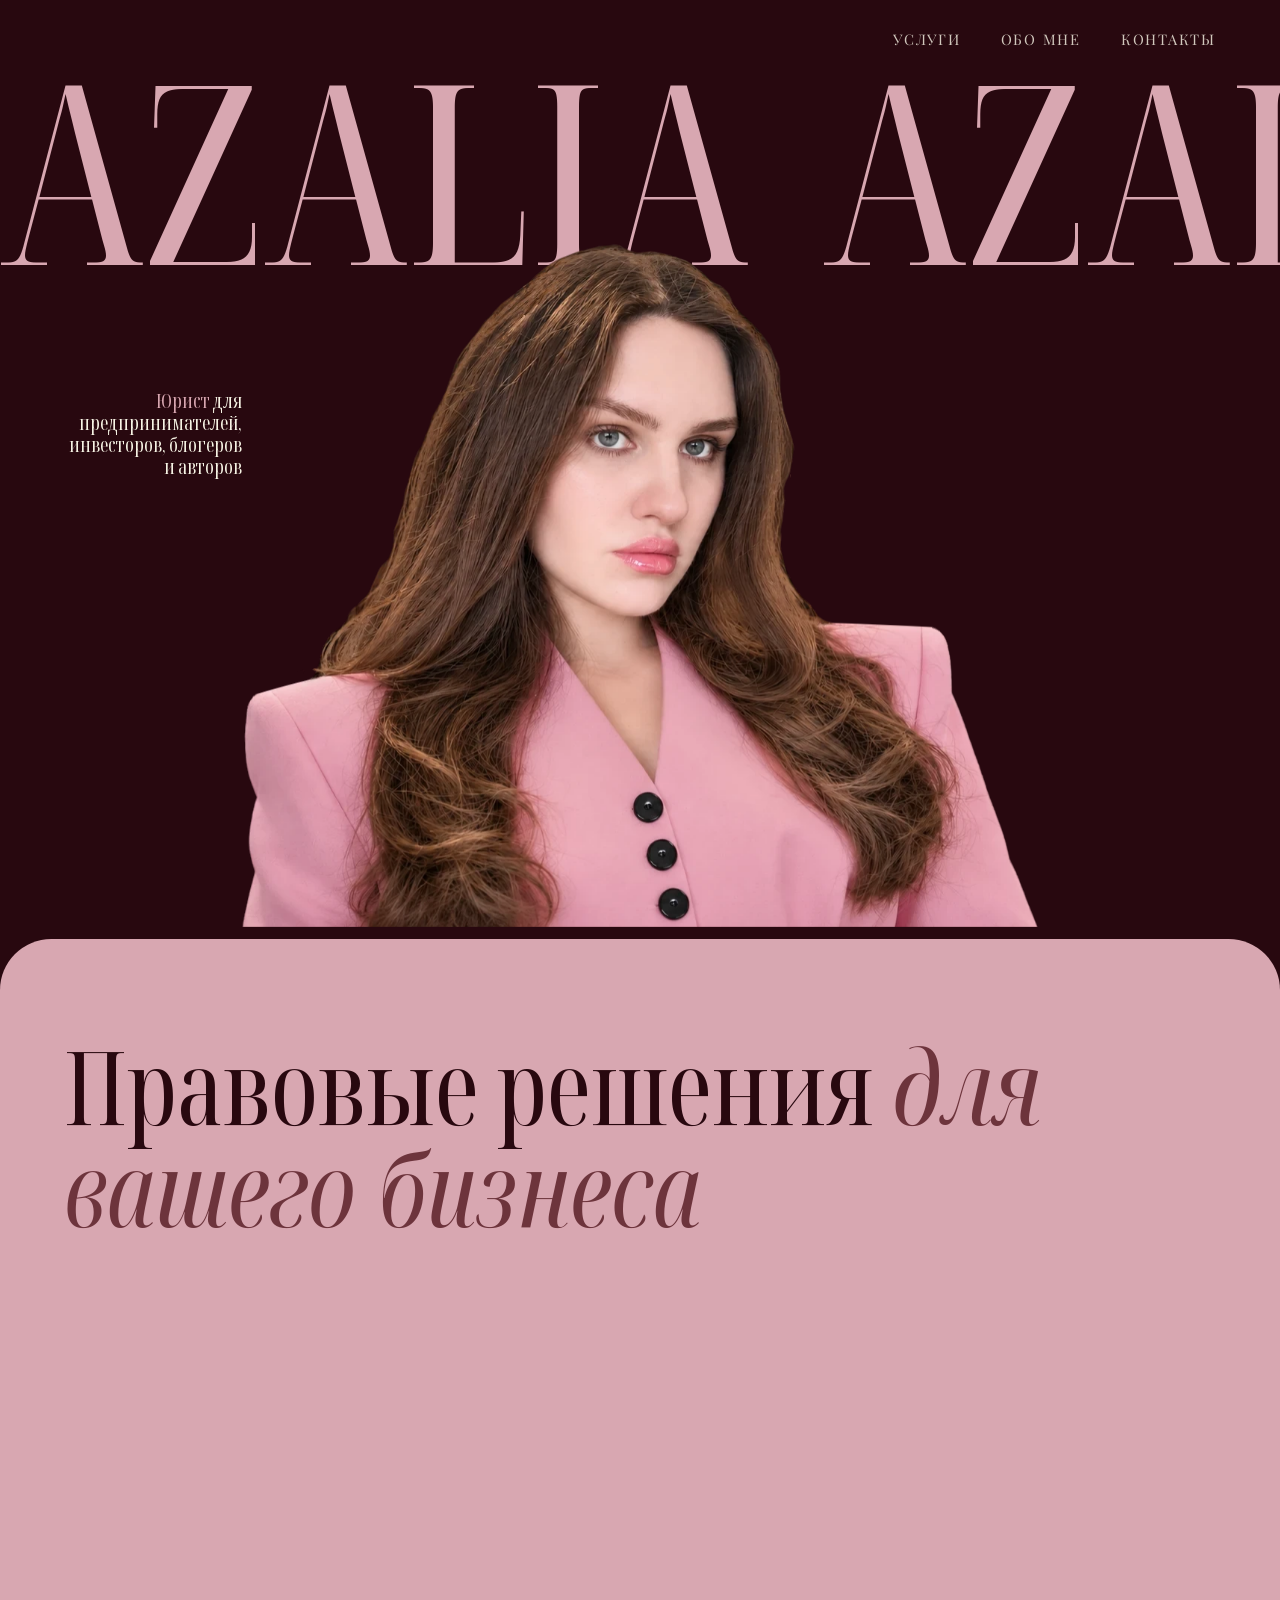
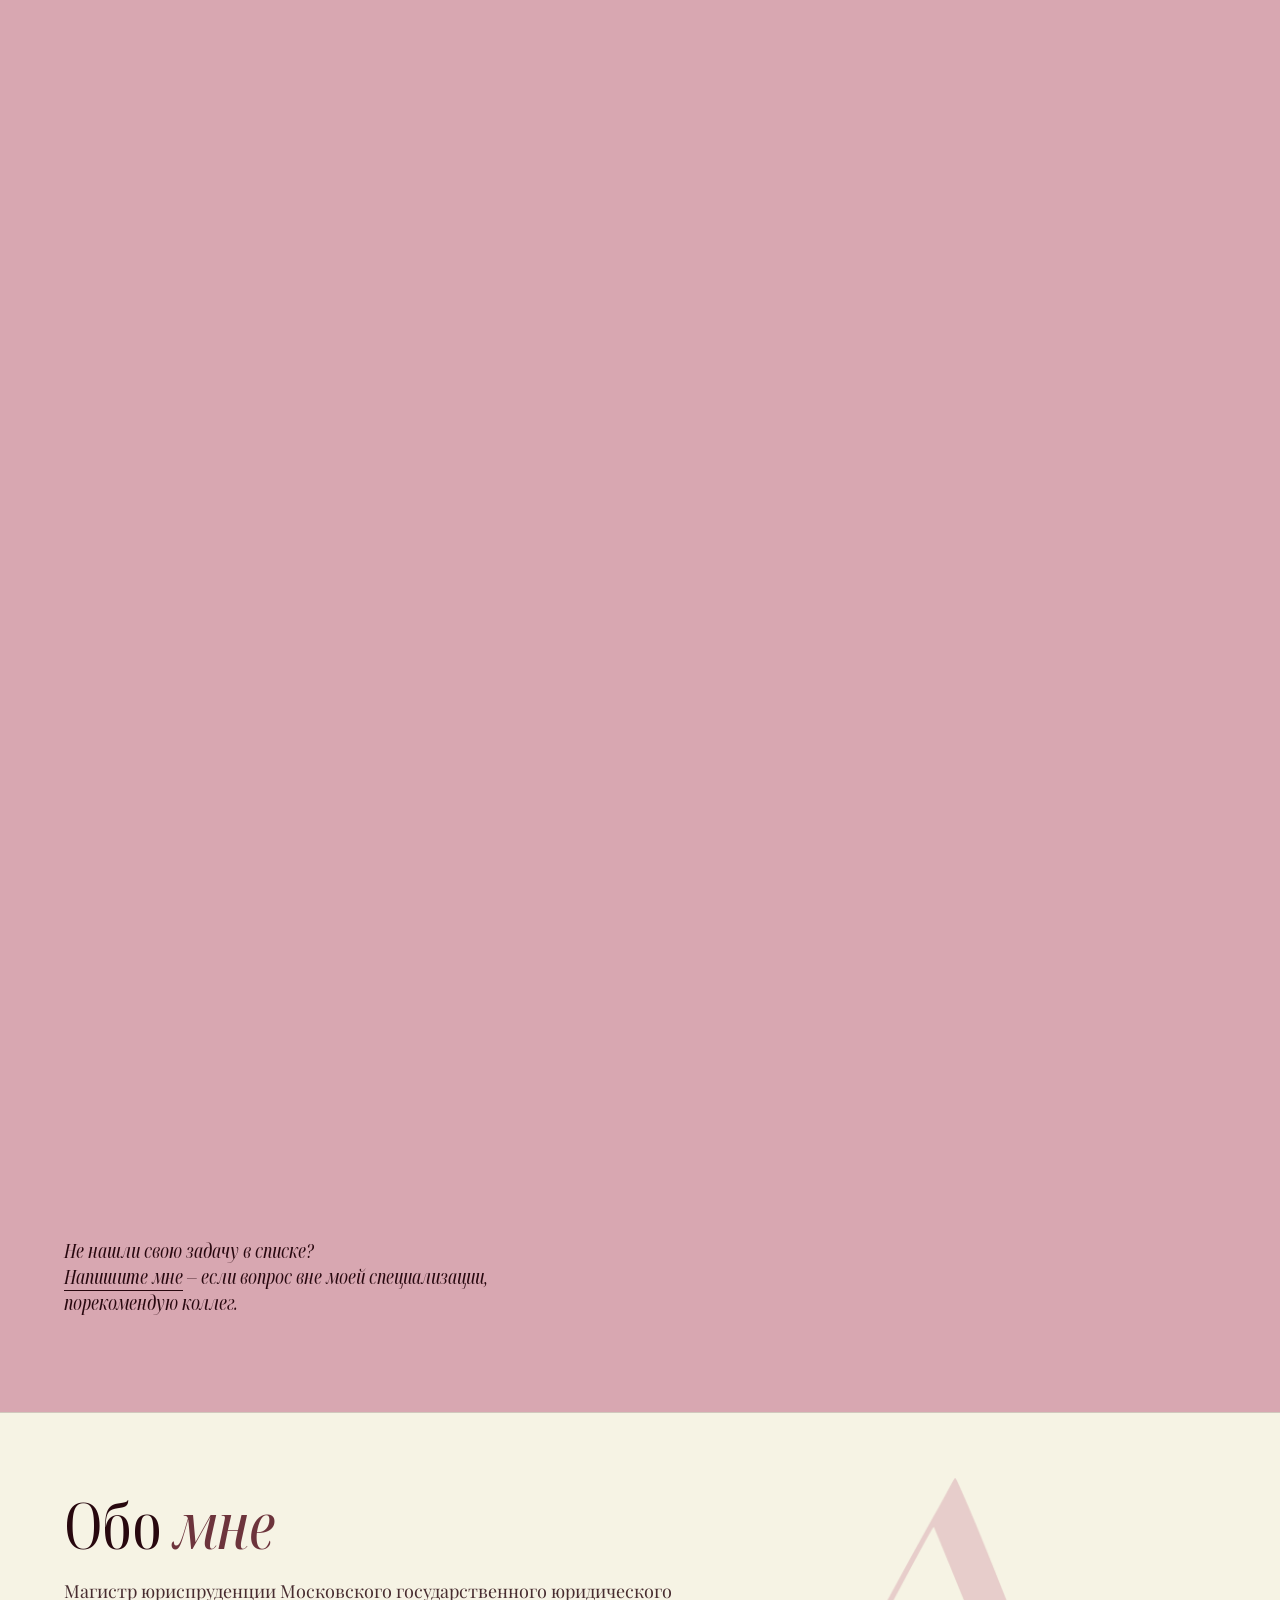
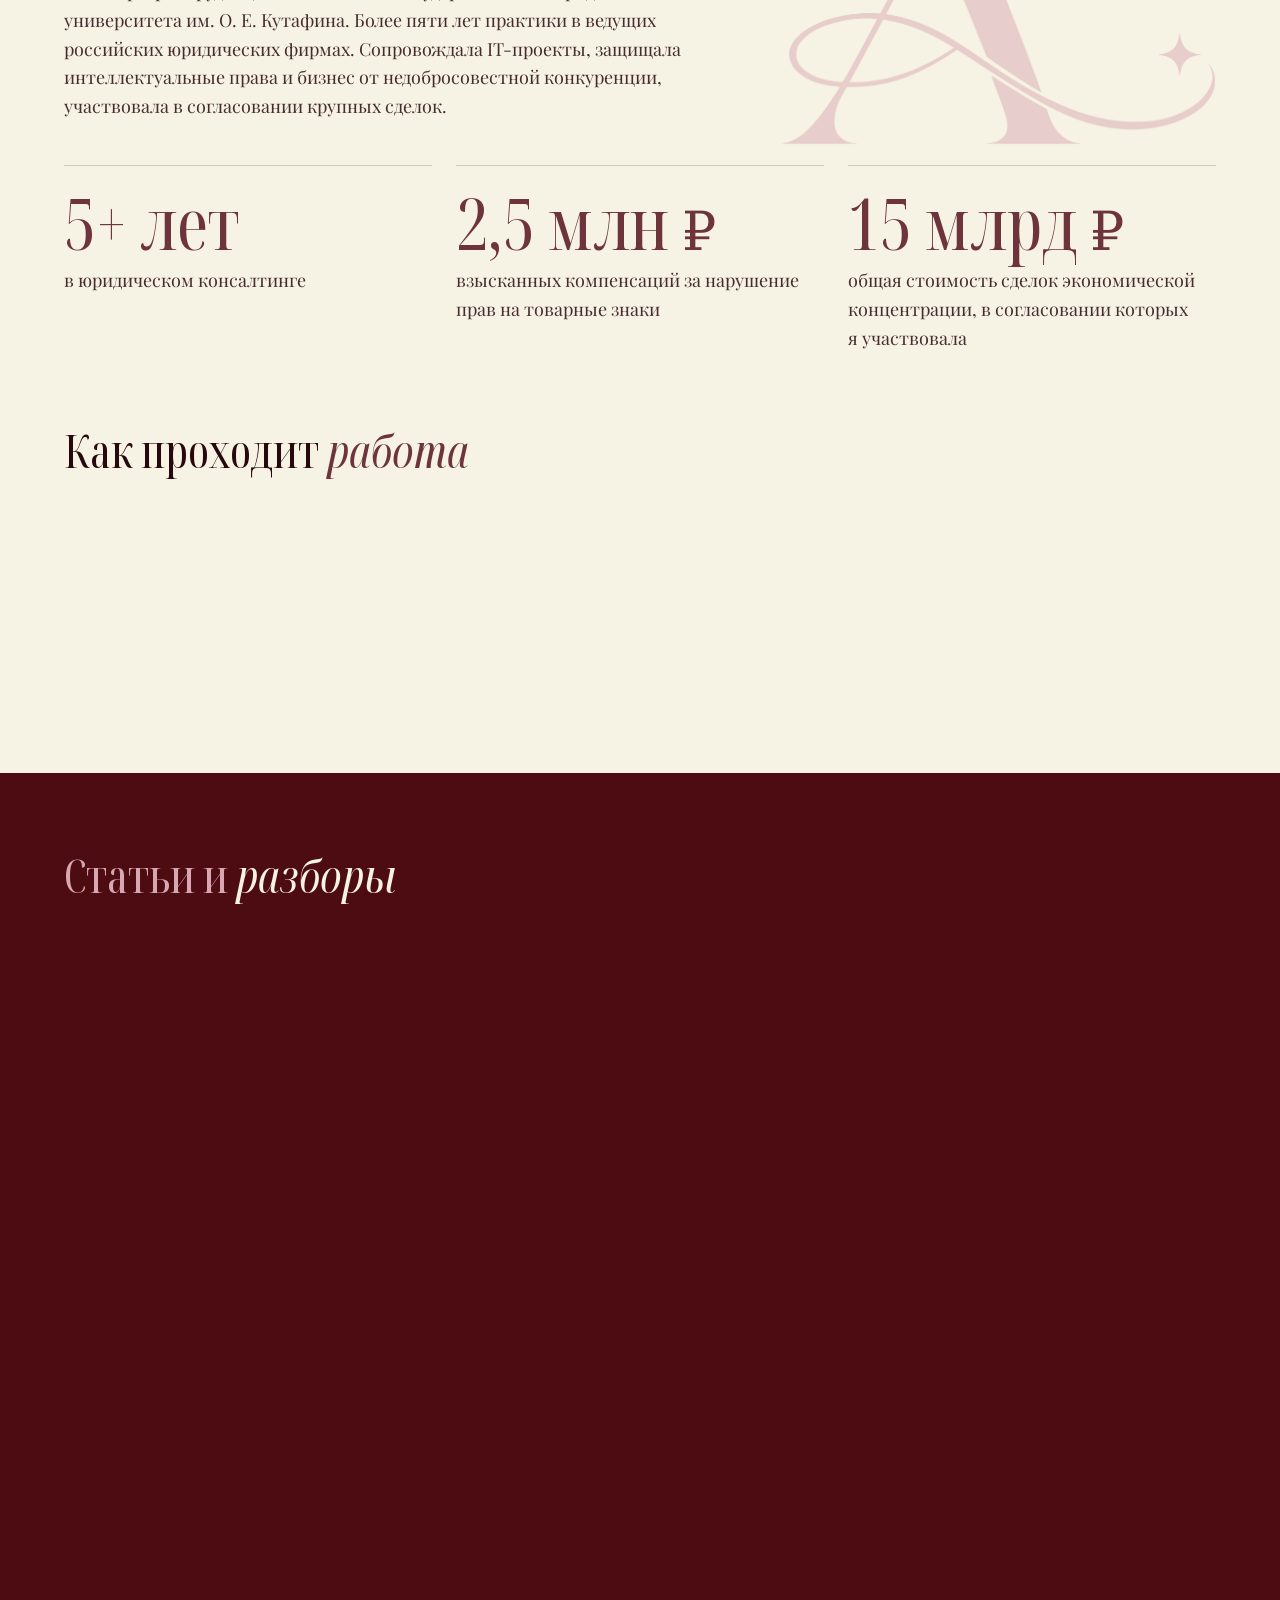
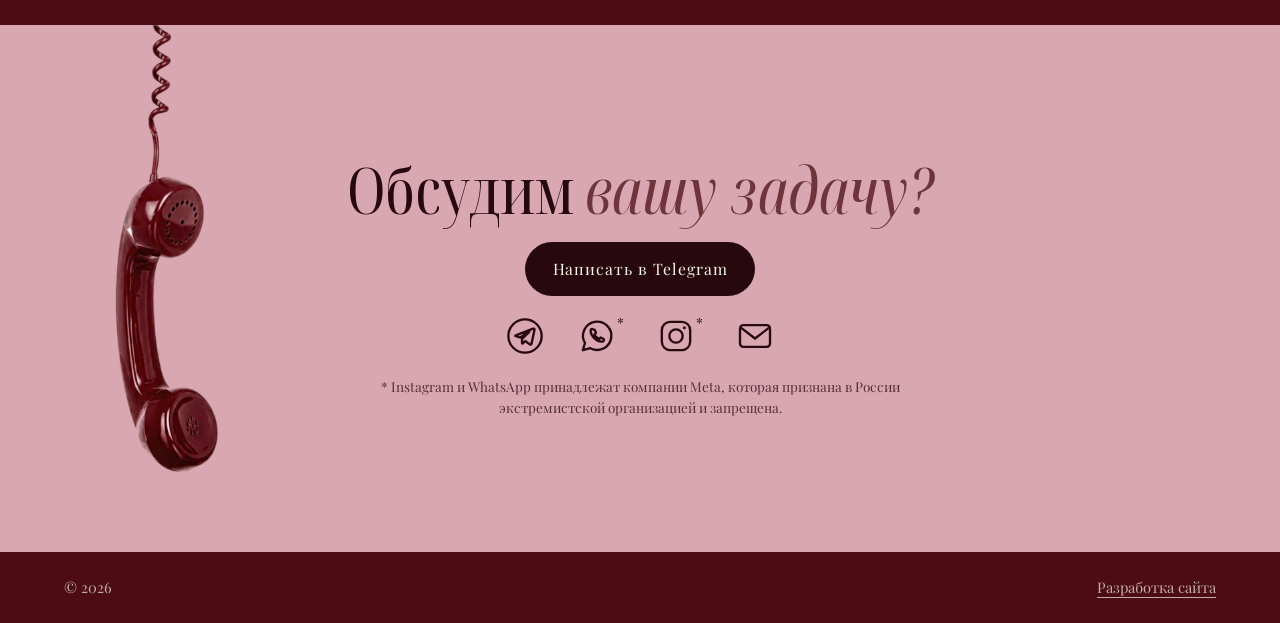
==== commit ac7e6924: "Share preview of aza-website main 2e50903" ====
--- a/index.html
+++ b/index.html
@@ -1 +1 @@
-<!DOCTYPE html><html lang="ru" class="page"><head><meta charset="utf-8"><meta name="viewport" content="width=device-width, initial-scale=1, viewport-fit=cover"><meta http-equiv="Content-Security-Policy" content="default-src 'self'; base-uri 'self'; object-src 'none'; form-action 'none'; img-src 'self'; font-src 'self'; style-src 'self'; script-src 'self'"><meta name="robots" content="noindex, nofollow"><meta name="theme-color" content="#28080f"><title>AZALIA · Юрист для предпринимателей, инвесторов, блогеров и авторов</title><meta name="description" content="5 лет практики в юридическом консалтинге. Сопровождаю сложные сделки, защищаю ваши интересы в спорах."><link rel="canonical" href="https://azalialaw.github.io/"><meta property="og:title" content="AZALIA · Юрист для предпринимателей, инвесторов, блогеров и авторов"><meta property="og:description" content="5 лет практики в юридическом консалтинге. Сопровождаю сложные сделки, защищаю ваши интересы в спорах."><meta property="og:type" content="website"><meta property="og:url" content="https://azalialaw.github.io/"><meta property="og:locale" content="ru_RU"><meta property="og:site_name" content="AZALIA"><link rel="icon" type="image/svg+xml" href="/favicon.svg"><link rel="icon" href="/favicon.ico" sizes="16x16 32x32 48x48"><link rel="apple-touch-icon" href="/apple-touch-icon.png"><link rel="preload" href="/_astro/playfair-cyrillic.CjW2EstV.woff2" as="font" type="font/woff2" crossorigin><link rel="preload" href="/_astro/playfair-latin.CFtfchNt.woff2" as="font" type="font/woff2" crossorigin><link rel="preload" href="/_astro/noto-display-cond-cyrillic.CgIO4Woy.woff2" as="font" type="font/woff2" crossorigin><link rel="preload" href="/_astro/noto-display-cond-latin.CxENycAQ.woff2" as="font" type="font/woff2" crossorigin><link rel="stylesheet" href="/_astro/index.DUvizb8w.css"></head><body class="page__body"><div class="site"><nav class="nav" aria-label="Меню"><button class="nav__toggle" type="button" aria-expanded="false" aria-controls="menu" aria-label="Меню"><span class="nav__bars"></span></button><ul class="nav__links" id="menu"><li><a class="nav__link" href="/#services">Услуги</a></li><li><a class="nav__link" href="/#about">Обо мне</a></li><li><a class="nav__link" href="/#contacts">Контакты</a></li></ul></nav><script type="module" src="/_astro/Nav.astro_astro_type_script_index_0_lang.B7ZZomz0.js"></script><main><header class="hero"><div class="hero__scene"><div class="hero__run" aria-hidden="true"><div class="hero__track"><div class="hero__names"><span>AZALIA</span><span>AZALIA</span><span>AZALIA</span><span>AZALIA</span></div><div class="hero__names"><span>AZALIA</span><span>AZALIA</span><span>AZALIA</span><span>AZALIA</span></div></div></div><img class="hero__photo" src="/_astro/cutout4.fB_d7u6J.webp" width="1066" height="922" alt="Азалия в розовом пиджаке" fetchpriority="high"></div><div class="hero__notes"><h1 class="hero__lead hero__note hero__note--lawyer"><span class="hero__line hero__line--1"><span class="hero__words"><span class="hero__mark">Юрист</span> для</span> </span><span class="hero__line hero__line--2"><span class="hero__words">предпринимателей,</span> </span><span class="hero__line hero__line--3"><span class="hero__words">инвесторов, блогеров</span> </span><span class="hero__line hero__line--4"><span class="hero__words">и авторов</span> <svg class="hero__arrow" viewBox="-4 -10 160 100" aria-hidden="true"><g class="hero__drawing hero__drawing--arc"><path class="hero__stroke hero__shaft" d="M0 0C60 -8 128 20 148 78" pathLength="1"></path><path class="hero__stroke hero__barb" d="M136.7 68.2L148 78" pathLength="1"></path><path class="hero__stroke hero__barb" d="M150.9 63.3L148 78" pathLength="1"></path></g><g class="hero__drawing hero__drawing--loop"><path class="hero__stroke hero__shaft" d="M0 0C40 -8 80 2 82 28C84 52 52 52 56 30C60 8 116 18 148 78" pathLength="1"></path><path class="hero__stroke hero__barb" d="M135.3 70.1L148 78" pathLength="1"></path><path class="hero__stroke hero__barb" d="M148.5 63L148 78" pathLength="1"></path></g><g class="hero__drawing hero__drawing--mirror"><path class="hero__stroke hero__shaft" d="M0 0C16 37.5 46.9 64.9 69.4 51.8C90.4 39.9 72.3 13.5 56.4 29.2C40.5 45 80.4 85.5 148 78" pathLength="1"></path><path class="hero__stroke hero__barb" d="M135.9 86.9L148 78" pathLength="1"></path><path class="hero__stroke hero__barb" d="M134.3 72L148 78" pathLength="1"></path></g><g class="hero__drawing hero__drawing--wave"><path class="hero__stroke hero__shaft" d="M0 0C40 34 66 -18 96 20C120 50 136 54 148 78" pathLength="1"></path><path class="hero__stroke hero__barb" d="M135.5 69.7L148 78" pathLength="1"></path><path class="hero__stroke hero__barb" d="M148.9 63L148 78" pathLength="1"></path></g></svg></span></h1><p class="hero__note hero__note--practice"><span class="hero__line hero__line--1"><span class="hero__words"><span class="hero__mark">5 лет</span> практики</span> </span><span class="hero__line hero__line--2"><span class="hero__words">в юридическом консалтинге</span> <svg class="hero__arrow" viewBox="-4 -10 160 100" aria-hidden="true"><g class="hero__drawing hero__drawing--arc"><path class="hero__stroke hero__shaft" d="M0 0C60 -8 128 20 148 78" pathLength="1"></path><path class="hero__stroke hero__barb" d="M136.7 68.2L148 78" pathLength="1"></path><path class="hero__stroke hero__barb" d="M150.9 63.3L148 78" pathLength="1"></path></g><g class="hero__drawing hero__drawing--loop"><path class="hero__stroke hero__shaft" d="M0 0C40 -8 80 2 82 28C84 52 52 52 56 30C60 8 116 18 148 78" pathLength="1"></path><path class="hero__stroke hero__barb" d="M135.3 70.1L148 78" pathLength="1"></path><path class="hero__stroke hero__barb" d="M148.5 63L148 78" pathLength="1"></path></g><g class="hero__drawing hero__drawing--mirror"><path class="hero__stroke hero__shaft" d="M0 0C16 37.5 46.9 64.9 69.4 51.8C90.4 39.9 72.3 13.5 56.4 29.2C40.5 45 80.4 85.5 148 78" pathLength="1"></path><path class="hero__stroke hero__barb" d="M135.9 86.9L148 78" pathLength="1"></path><path class="hero__stroke hero__barb" d="M134.3 72L148 78" pathLength="1"></path></g><g class="hero__drawing hero__drawing--wave"><path class="hero__stroke hero__shaft" d="M0 0C40 34 66 -18 96 20C120 50 136 54 148 78" pathLength="1"></path><path class="hero__stroke hero__barb" d="M135.5 69.7L148 78" pathLength="1"></path><path class="hero__stroke hero__barb" d="M148.9 63L148 78" pathLength="1"></path></g></svg></span></p><p class="hero__note hero__note--deals"><span class="hero__line hero__line--1"><span class="hero__words">Сопровождаю сложные сделки,</span> </span><span class="hero__line hero__line--2"><span class="hero__words"><span class="hero__mark">защищаю</span> ваши интересы</span> </span><span class="hero__line hero__line--3"><span class="hero__words">в спорах</span> <svg class="hero__arrow" viewBox="-4 -10 160 100" aria-hidden="true"><g class="hero__drawing hero__drawing--arc"><path class="hero__stroke hero__shaft" d="M0 0C60 -8 128 20 148 78" pathLength="1"></path><path class="hero__stroke hero__barb" d="M136.7 68.2L148 78" pathLength="1"></path><path class="hero__stroke hero__barb" d="M150.9 63.3L148 78" pathLength="1"></path></g><g class="hero__drawing hero__drawing--loop"><path class="hero__stroke hero__shaft" d="M0 0C40 -8 80 2 82 28C84 52 52 52 56 30C60 8 116 18 148 78" pathLength="1"></path><path class="hero__stroke hero__barb" d="M135.3 70.1L148 78" pathLength="1"></path><path class="hero__stroke hero__barb" d="M148.5 63L148 78" pathLength="1"></path></g><g class="hero__drawing hero__drawing--mirror"><path class="hero__stroke hero__shaft" d="M0 0C16 37.5 46.9 64.9 69.4 51.8C90.4 39.9 72.3 13.5 56.4 29.2C40.5 45 80.4 85.5 148 78" pathLength="1"></path><path class="hero__stroke hero__barb" d="M135.9 86.9L148 78" pathLength="1"></path><path class="hero__stroke hero__barb" d="M134.3 72L148 78" pathLength="1"></path></g><g class="hero__drawing hero__drawing--wave"><path class="hero__stroke hero__shaft" d="M0 0C40 34 66 -18 96 20C120 50 136 54 148 78" pathLength="1"></path><path class="hero__stroke hero__barb" d="M135.5 69.7L148 78" pathLength="1"></path><path class="hero__stroke hero__barb" d="M148.9 63L148 78" pathLength="1"></path></g></svg></span></p></div></header><section class="services" id="services" aria-labelledby="services-heading"><h2 id="services-heading" class="heading services__heading">Правовые решения <i class="italic services__italic">для</i><br><i class="italic services__italic">вашего бизнеса</i></h2><ol class="toc"><li class="toc__row" data-order="i" data-reveal="toc__row--in" data-reveal-lag="8"><h3 class="toc__name">Консультации и сопровождение</h3><ul class="toc__items"><li class="toc__item" data-order="j">Консультация по интеллектуальному праву, IT и персональным данным</li><li class="toc__item" data-order="j">Письменное правовое заключение</li><li class="toc__item" data-order="j">Абонентское обслуживание бизнеса (аутсорс)</li></ul></li><li class="toc__row" data-order="i" data-reveal="toc__row--in" data-reveal-lag="8"><h3 class="toc__name">Сайты, приложения и онлайн-курсы</h3><ul class="toc__items"><li class="toc__item" data-order="j">Юридический аудит сайта (приложения)</li><li class="toc__item" data-order="j">Оферты, политики и согласия</li><li class="toc__item" data-order="j">Документы для запуска онлайн-курса</li><li class="toc__item" data-order="j">Уведомления в Роскомнадзор</li><li class="toc__item" data-order="j">ТЗ для разработчика</li></ul></li><li class="toc__row" data-order="i" data-reveal="toc__row--in" data-reveal-lag="8"><h3 class="toc__name">Договоры</h3><ul class="toc__items"><li class="toc__item" data-order="j">Подготовка и проверка договоров</li><li class="toc__item" data-order="j">Лицензионные договоры и отчуждение исключительного права</li><li class="toc__item" data-order="j">Договоры оказания услуг и авторского заказа</li><li class="toc__item" data-order="j">Согласование условий с контрагентами</li><li class="toc__item" data-order="j">Оформление прав на ПО</li></ul></li><li class="toc__row" data-order="i" data-reveal="toc__row--in" data-reveal-lag="8"><h3 class="toc__name">IT-проекты, корпоративные вопросы и инвестиции</h3><ul class="toc__items"><li class="toc__item" data-order="j">Юридическое сопровождение стартапов</li><li class="toc__item" data-order="j">Соглашения между основателями и корпоративные договоры</li><li class="toc__item" data-order="j">Юридическое сопровождение инвестиций</li><li class="toc__item" data-order="j">Аудит (due diligence) интеллектуальных прав перед инвестициями</li><li class="toc__item" data-order="j">Правовая оценка и разработка модели стартапа</li><li class="toc__item" data-order="j">IT-аккредитация и включение в реестр российского ПО</li></ul></li><li class="toc__row" data-order="i" data-reveal="toc__row--in" data-reveal-lag="8"><h3 class="toc__name">Споры и защита прав</h3><ul class="toc__items"><li class="toc__item" data-order="j">Защита авторских прав на контент, дизайн и ПО</li><li class="toc__item" data-order="j">Взыскание компенсаций</li><li class="toc__item" data-order="j">Претензии и ответы на требования</li><li class="toc__item" data-order="j">Досудебное урегулирование</li><li class="toc__item" data-order="j">Представление интересов в судах и иных госорганах</li></ul></li><li class="toc__row" data-order="i" data-reveal="toc__row--in" data-reveal-lag="8"><h3 class="toc__name">Реклама и конкуренция</h3><ul class="toc__items"><li class="toc__item" data-order="j">Проверка рекламы и рассылок</li><li class="toc__item" data-order="j">Консультации по маркировке рекламы</li><li class="toc__item" data-order="j">Защита от копирования бренда и продукта</li><li class="toc__item" data-order="j">Жалобы и представительство в ФАС России</li><li class="toc__item" data-order="j">Антимонопольный комплаенс</li></ul></li><li class="toc__row" data-order="i" data-reveal="toc__row--in" data-reveal-lag="8"><h3 class="toc__name">Товарные знаки</h3><ul class="toc__items"><li class="toc__item" data-order="j">Проверка названия перед регистрацией</li><li class="toc__item" data-order="j">Регистрация товарного знака</li><li class="toc__item" data-order="j">Оспаривание чужих знаков</li><li class="toc__item" data-order="j">Защита в Роспатенте и Суде по интеллектуальным правам</li></ul></li></ol><p class="services__ask">Не нашли свою задачу в списке?<br><a class="link link--plain link--nowrap" href="https://t.me/aveazazello">Напишите мне</a> – если вопрос вне моей специализации, порекомендую коллег.</p></section><section class="about" id="about"><img class="about__mark" src="/_astro/logo-rose.BnPMGEn_.webp" width="890" height="547" alt=""><h2 class="heading">Обо <i class="italic about__italic">мне</i></h2><p class="about__story">Магистр юриспруденции Московского государственного юридического университета им. О. Е. Кутафина. Более пяти лет практики в ведущих российских юридических фирмах. Сопровождала IT-проекты, защищала интеллектуальные права и бизнес от недобросовестной конкуренции, участвовала в согласовании крупных сделок.</p><ul class="about__facts"><li class="about__fact"><strong class="about__figure">5+ лет</strong>в юридическом консалтинге</li><li class="about__fact"><strong class="about__figure">2,5 млн ₽</strong>взысканных компенсаций за нарушение прав на товарные знаки</li><li class="about__fact"><strong class="about__figure">15 млрд ₽</strong>общая стоимость сделок экономической концентрации, в согласовании которых я участвовала</li></ul><div class="about__work"><h3 class="about__sub">Как проходит <i class="italic about__italic">работа</i></h3><ol class="about__steps" data-reveal="about__steps--in"><li class="about__step" data-order="i" data-centre="about__step--on"><h4 class="about__title">Обсуждение задачи</h4><p class="about__text">Вы подробно описываете ситуацию. Я уточняю детали.</p></li><li class="about__step" data-order="i" data-centre="about__step--on"><h4 class="about__title">Заключение договора</h4><p class="about__text">Согласуем объём работы, сроки и стоимость. Заключаем договор.</p></li><li class="about__step" data-order="i" data-centre="about__step--on"><h4 class="about__title">Решение задачи</h4><p class="about__text">Готовлю документы, сопровождаю переговоры или представляю ваши интересы.</p></li><li class="about__step" data-order="i" data-centre="about__step--on"><h4 class="about__title">Результат и рекомендации</h4><p class="about__text">Передаю документы и рекомендации, объясняю дальнейшие действия.</p></li></ol></div></section><section class="articles"><h2 class="heading articles__heading">Статьи и <i class="italic articles__italic">разборы</i></h2><ul class="articles__list" data-reveal="articles__list--in"><li class="articles__card" data-order="i"><div class="articles__cover"><img class="articles__mark" src="/_astro/logo-roast.DfzJFWYv.webp" width="890" height="547" alt=""><h3 class="articles__title">Что проверить перед разработкой сайта или приложения</h3></div><p class="articles__about">Хостинг, персональные данные, сторонние сервисы и документы — вопросы, которые стоит обсудить до начала разработки.</p><a class="link articles__read" href="https://t.me/ipitlawyer/83">Читать в Telegram</a></li><li class="articles__card" data-order="i"><div class="articles__cover articles__cover--tilt"><img class="articles__mark" src="/_astro/logo-roast.DfzJFWYv.webp" width="890" height="547" alt=""><h3 class="articles__title">Команда ушла в стартап. Кому принадлежит код?</h3></div><p class="articles__about">Споры между разработчиками и работодателями: кому принадлежат права и какие договорённости стоит оформить заранее.</p><a class="link articles__read" href="https://habr.com/ru/articles/1033196/">Читать на Хабре</a></li><li class="articles__card" data-order="i"><div class="articles__cover"><img class="articles__mark" src="/_astro/logo-roast.DfzJFWYv.webp" width="890" height="547" alt=""><h3 class="articles__title">Рекламные рассылки: что проверить до отправки</h3></div><p class="articles__about">Чем согласие на рекламу отличается от согласия на обработку данных и какие ошибки допускает бизнес.</p><a class="link articles__read" href="https://t.me/ipitlawyer/67">Читать в Telegram</a></li></ul></section><section class="contacts" id="contacts"><img class="contacts__hand" src="/_astro/handset.Cr_NxjDc.webp" width="308" height="1344" alt=""><div class="contacts__reach"><h2 class="heading">Обсудим <i class="italic contacts__italic">вашу задачу?</i></h2><a class="button button--dark" href="https://t.me/aveazazello">Написать в Telegram</a><ul class="contacts__apps"><li><a class="contacts__app" href="https://t.me/ipitlawyer" aria-label="Канал в Telegram"><svg class="contacts__icon" viewBox="0 0 24 24" aria-hidden="true"><circle cx="12" cy="12" r="10"></circle><path d="M6.5 11.6l10.4-4c.5-.2.9.1.8.7l-1.8 8.4c-.1.5-.6.6-1 .3l-2.8-2-1.4 1.4c-.2.2-.5.1-.5-.2v-2.4l4.4-4.3-5.6 3.4-2.5-.8c-.5-.2-.5-.4 0-.5z"></path></svg></a></li><li><a class="contacts__app" href="https://wa.me/aveazazello" aria-label="WhatsApp"><svg class="contacts__icon" viewBox="0 0 24 24" aria-hidden="true"><path d="M3.5 20.5l1.3-4.3A8.5 8.5 0 1 1 8 19.3z"></path><path d="M9.2 7.8c-.5 0-1 .5-1 1.2 0 2.9 3.6 6.4 6.6 6.4.9 0 1.3-.6 1.3-1l-.1-.6-1.8-.9-.9 1a5.2 5.2 0 0 1-2.8-2.8l.9-1-.8-1.8z"></path></svg><sup class="contacts__star" aria-hidden="true">*</sup></a></li><li><a class="contacts__app" href="https://www.instagram.com/aveazazello/" aria-label="Instagram"><svg class="contacts__icon" viewBox="0 0 24 24" aria-hidden="true"><rect x="3.5" y="3.5" width="17" height="17" rx="5"></rect><circle cx="12" cy="12" r="4"></circle><circle class="contacts__dot" cx="17" cy="7" r="0.9"></circle></svg><sup class="contacts__star" aria-hidden="true">*</sup></a></li><li><a class="contacts__app" href="mailto:aveazazello@mail.ru" aria-label="aveazazello@mail.ru"><svg class="contacts__icon" viewBox="0 0 24 24" aria-hidden="true"><rect x="3" y="5.5" width="18" height="13" rx="2"></rect><path d="M3.5 7l8.5 6.5L20.5 7"></path></svg></a></li></ul><p class="contacts__meta">* Instagram и WhatsApp принадлежат компании Meta, которая признана в России экстремистской организацией и запрещена.</p></div></section></main><footer class="foot"><span>© 2026</span><a class="link link--plain" href="https://avi2d.com">Разработка сайта</a></footer><script type="module" src="/_astro/index.astro_astro_type_script_index_0_lang.Bt_XqDRM.js"></script></div></body></html>+<!DOCTYPE html><html lang="ru" class="page"><head><meta charset="utf-8"><meta name="viewport" content="width=device-width, initial-scale=1, viewport-fit=cover"><meta http-equiv="Content-Security-Policy" content="default-src 'self'; base-uri 'self'; object-src 'none'; form-action 'none'; img-src 'self'; font-src 'self'; style-src 'self'; script-src 'self'"><meta name="robots" content="noindex, nofollow"><meta name="theme-color" content="#28080f"><title>IT-юрист по авторскому праву и регистрации товарных знаков</title><meta name="description" content="Регистрация товарных знаков, лицензионные и корпоративные договоры, маркировка рекламы, политика конфиденциальности для сайта. Онлайн по России, в Москве лично."><link rel="canonical" href="https://azalialaw.github.io/"><meta property="og:title" content="IT-юрист по авторскому праву и регистрации товарных знаков"><meta property="og:description" content="Регистрация товарных знаков, лицензионные и корпоративные договоры, маркировка рекламы, политика конфиденциальности для сайта. Онлайн по России, в Москве лично."><meta property="og:type" content="website"><meta property="og:url" content="https://azalialaw.github.io/"><meta property="og:locale" content="ru_RU"><meta property="og:site_name" content="AZALIA"><link rel="icon" type="image/svg+xml" href="/favicon.svg"><link rel="icon" href="/favicon.ico" sizes="16x16 32x32 48x48"><link rel="apple-touch-icon" href="/apple-touch-icon.png"><link rel="preload" href="/_astro/playfair-cyrillic.CjW2EstV.woff2" as="font" type="font/woff2" crossorigin><link rel="preload" href="/_astro/playfair-latin.CFtfchNt.woff2" as="font" type="font/woff2" crossorigin><link rel="preload" href="/_astro/noto-display-cond-cyrillic.CgIO4Woy.woff2" as="font" type="font/woff2" crossorigin><link rel="preload" href="/_astro/noto-display-cond-latin.CxENycAQ.woff2" as="font" type="font/woff2" crossorigin><link rel="stylesheet" href="/_astro/index.CXhkkkZ2.css"></head><body class="page__body"><div class="site"><nav class="nav" aria-label="Меню"><button class="nav__toggle" type="button" aria-expanded="false" aria-controls="menu" aria-label="Меню"><span class="nav__bars"></span></button><ul class="nav__links" id="menu"><li><a class="nav__link" href="/#services">Услуги</a></li><li><a class="nav__link" href="/#about">Обо мне</a></li><li><a class="nav__link" href="/#contacts">Контакты</a></li></ul></nav><script type="module" src="/_astro/Nav.astro_astro_type_script_index_0_lang.B7ZZomz0.js"></script><main><header class="hero"><div class="hero__scene"><div class="hero__run" aria-hidden="true"><div class="hero__track"><div class="hero__names"><span>AZALIA</span><span>AZALIA</span><span>AZALIA</span><span>AZALIA</span></div><div class="hero__names"><span>AZALIA</span><span>AZALIA</span><span>AZALIA</span><span>AZALIA</span></div></div></div><img class="hero__photo" src="/_astro/cutout4.fB_d7u6J.webp" width="1066" height="922" alt="Азалия в розовом пиджаке" fetchpriority="high"></div><div class="hero__notes"><h1 class="hero__lead hero__note hero__note--lawyer"><span class="hero__line hero__line--1"><span class="hero__words"><span class="hero__mark">Юрист</span> для</span> </span><span class="hero__line hero__line--2"><span class="hero__words">предпринимателей,</span> </span><span class="hero__line hero__line--3"><span class="hero__words">инвесторов, блогеров</span> </span><span class="hero__line hero__line--4"><span class="hero__words">и авторов</span> <svg class="hero__arrow" viewBox="-4 -10 160 100" aria-hidden="true"><g class="hero__drawing hero__drawing--arc"><path class="hero__stroke hero__shaft" d="M0 0C60 -8 128 20 148 78" pathLength="1"></path><path class="hero__stroke hero__barb" d="M136.7 68.2L148 78" pathLength="1"></path><path class="hero__stroke hero__barb" d="M150.9 63.3L148 78" pathLength="1"></path></g><g class="hero__drawing hero__drawing--loop"><path class="hero__stroke hero__shaft" d="M0 0C40 -8 80 2 82 28C84 52 52 52 56 30C60 8 116 18 148 78" pathLength="1"></path><path class="hero__stroke hero__barb" d="M135.3 70.1L148 78" pathLength="1"></path><path class="hero__stroke hero__barb" d="M148.5 63L148 78" pathLength="1"></path></g><g class="hero__drawing hero__drawing--mirror"><path class="hero__stroke hero__shaft" d="M0 0C16 37.5 46.9 64.9 69.4 51.8C90.4 39.9 72.3 13.5 56.4 29.2C40.5 45 80.4 85.5 148 78" pathLength="1"></path><path class="hero__stroke hero__barb" d="M135.9 86.9L148 78" pathLength="1"></path><path class="hero__stroke hero__barb" d="M134.3 72L148 78" pathLength="1"></path></g><g class="hero__drawing hero__drawing--wave"><path class="hero__stroke hero__shaft" d="M0 0C40 34 66 -18 96 20C120 50 136 54 148 78" pathLength="1"></path><path class="hero__stroke hero__barb" d="M135.5 69.7L148 78" pathLength="1"></path><path class="hero__stroke hero__barb" d="M148.9 63L148 78" pathLength="1"></path></g></svg></span></h1><p class="hero__note hero__note--practice"><span class="hero__line hero__line--1"><span class="hero__words"><span class="hero__mark">5 лет</span> практики</span> </span><span class="hero__line hero__line--2"><span class="hero__words">в юридическом консалтинге</span> <svg class="hero__arrow" viewBox="-4 -10 160 100" aria-hidden="true"><g class="hero__drawing hero__drawing--arc"><path class="hero__stroke hero__shaft" d="M0 0C60 -8 128 20 148 78" pathLength="1"></path><path class="hero__stroke hero__barb" d="M136.7 68.2L148 78" pathLength="1"></path><path class="hero__stroke hero__barb" d="M150.9 63.3L148 78" pathLength="1"></path></g><g class="hero__drawing hero__drawing--loop"><path class="hero__stroke hero__shaft" d="M0 0C40 -8 80 2 82 28C84 52 52 52 56 30C60 8 116 18 148 78" pathLength="1"></path><path class="hero__stroke hero__barb" d="M135.3 70.1L148 78" pathLength="1"></path><path class="hero__stroke hero__barb" d="M148.5 63L148 78" pathLength="1"></path></g><g class="hero__drawing hero__drawing--mirror"><path class="hero__stroke hero__shaft" d="M0 0C16 37.5 46.9 64.9 69.4 51.8C90.4 39.9 72.3 13.5 56.4 29.2C40.5 45 80.4 85.5 148 78" pathLength="1"></path><path class="hero__stroke hero__barb" d="M135.9 86.9L148 78" pathLength="1"></path><path class="hero__stroke hero__barb" d="M134.3 72L148 78" pathLength="1"></path></g><g class="hero__drawing hero__drawing--wave"><path class="hero__stroke hero__shaft" d="M0 0C40 34 66 -18 96 20C120 50 136 54 148 78" pathLength="1"></path><path class="hero__stroke hero__barb" d="M135.5 69.7L148 78" pathLength="1"></path><path class="hero__stroke hero__barb" d="M148.9 63L148 78" pathLength="1"></path></g></svg></span></p><p class="hero__note hero__note--deals"><span class="hero__line hero__line--1"><span class="hero__words">Сопровождаю сложные сделки,</span> </span><span class="hero__line hero__line--2"><span class="hero__words"><span class="hero__mark">защищаю</span> ваши интересы</span> </span><span class="hero__line hero__line--3"><span class="hero__words">в спорах</span> <svg class="hero__arrow" viewBox="-4 -10 160 100" aria-hidden="true"><g class="hero__drawing hero__drawing--arc"><path class="hero__stroke hero__shaft" d="M0 0C60 -8 128 20 148 78" pathLength="1"></path><path class="hero__stroke hero__barb" d="M136.7 68.2L148 78" pathLength="1"></path><path class="hero__stroke hero__barb" d="M150.9 63.3L148 78" pathLength="1"></path></g><g class="hero__drawing hero__drawing--loop"><path class="hero__stroke hero__shaft" d="M0 0C40 -8 80 2 82 28C84 52 52 52 56 30C60 8 116 18 148 78" pathLength="1"></path><path class="hero__stroke hero__barb" d="M135.3 70.1L148 78" pathLength="1"></path><path class="hero__stroke hero__barb" d="M148.5 63L148 78" pathLength="1"></path></g><g class="hero__drawing hero__drawing--mirror"><path class="hero__stroke hero__shaft" d="M0 0C16 37.5 46.9 64.9 69.4 51.8C90.4 39.9 72.3 13.5 56.4 29.2C40.5 45 80.4 85.5 148 78" pathLength="1"></path><path class="hero__stroke hero__barb" d="M135.9 86.9L148 78" pathLength="1"></path><path class="hero__stroke hero__barb" d="M134.3 72L148 78" pathLength="1"></path></g><g class="hero__drawing hero__drawing--wave"><path class="hero__stroke hero__shaft" d="M0 0C40 34 66 -18 96 20C120 50 136 54 148 78" pathLength="1"></path><path class="hero__stroke hero__barb" d="M135.5 69.7L148 78" pathLength="1"></path><path class="hero__stroke hero__barb" d="M148.9 63L148 78" pathLength="1"></path></g></svg></span></p></div></header><section class="services" id="services" aria-labelledby="services-heading"><h2 id="services-heading" class="heading services__heading">Правовые решения <i class="italic services__italic">для</i><br><i class="italic services__italic">вашего бизнеса</i></h2><ol class="toc"><li class="toc__row" data-order="i" data-reveal="toc__row--in" data-reveal-lag="8"><h3 class="toc__name">Консультации и сопровождение</h3><ul class="toc__items"><li class="toc__item" data-order="j">Консультация по интеллектуальному праву, IT и персональным данным</li><li class="toc__item" data-order="j">Письменное правовое заключение</li><li class="toc__item" data-order="j">Абонентское обслуживание бизнеса (аутсорс)</li></ul></li><li class="toc__row" data-order="i" data-reveal="toc__row--in" data-reveal-lag="8"><h3 class="toc__name">Сайты, приложения и онлайн-курсы</h3><ul class="toc__items"><li class="toc__item" data-order="j">Юридический аудит сайта (приложения)</li><li class="toc__item" data-order="j">Оферты, политики и согласия</li><li class="toc__item" data-order="j">Документы для запуска онлайн-курса</li><li class="toc__item" data-order="j">Уведомления в Роскомнадзор</li><li class="toc__item" data-order="j">ТЗ для разработчика</li></ul></li><li class="toc__row" data-order="i" data-reveal="toc__row--in" data-reveal-lag="8"><h3 class="toc__name">Договоры</h3><ul class="toc__items"><li class="toc__item" data-order="j">Подготовка и проверка договоров</li><li class="toc__item" data-order="j">Лицензионные договоры и отчуждение исключительного права</li><li class="toc__item" data-order="j">Договоры оказания услуг и авторского заказа</li><li class="toc__item" data-order="j">Согласование условий с контрагентами</li><li class="toc__item" data-order="j">Оформление прав на ПО</li></ul></li><li class="toc__row" data-order="i" data-reveal="toc__row--in" data-reveal-lag="8"><h3 class="toc__name">IT-проекты, корпоративные вопросы и инвестиции</h3><ul class="toc__items"><li class="toc__item" data-order="j">Юридическое сопровождение стартапов</li><li class="toc__item" data-order="j">Соглашения между основателями и корпоративные договоры</li><li class="toc__item" data-order="j">Юридическое сопровождение инвестиций</li><li class="toc__item" data-order="j">Аудит (due diligence) интеллектуальных прав перед инвестициями</li><li class="toc__item" data-order="j">Правовая оценка и разработка модели стартапа</li><li class="toc__item" data-order="j">IT-аккредитация и включение в реестр российского ПО</li></ul></li><li class="toc__row" data-order="i" data-reveal="toc__row--in" data-reveal-lag="8"><h3 class="toc__name">Споры и защита прав</h3><ul class="toc__items"><li class="toc__item" data-order="j">Защита авторских прав на контент, дизайн и ПО</li><li class="toc__item" data-order="j">Взыскание компенсаций</li><li class="toc__item" data-order="j">Претензии и ответы на требования</li><li class="toc__item" data-order="j">Досудебное урегулирование</li><li class="toc__item" data-order="j">Представление интересов в судах и иных госорганах</li></ul></li><li class="toc__row" data-order="i" data-reveal="toc__row--in" data-reveal-lag="8"><h3 class="toc__name">Реклама и конкуренция</h3><ul class="toc__items"><li class="toc__item" data-order="j">Проверка рекламы и рассылок</li><li class="toc__item" data-order="j">Консультации по маркировке рекламы</li><li class="toc__item" data-order="j">Защита от копирования бренда и продукта</li><li class="toc__item" data-order="j">Жалобы и представительство в ФАС России</li><li class="toc__item" data-order="j">Антимонопольный комплаенс</li></ul></li><li class="toc__row" data-order="i" data-reveal="toc__row--in" data-reveal-lag="8"><h3 class="toc__name">Товарные знаки</h3><ul class="toc__items"><li class="toc__item" data-order="j">Проверка названия перед регистрацией</li><li class="toc__item" data-order="j">Регистрация товарного знака</li><li class="toc__item" data-order="j">Оспаривание чужих знаков</li><li class="toc__item" data-order="j">Защита в Роспатенте и Суде по интеллектуальным правам</li></ul></li></ol><p class="services__ask">Не нашли свою задачу в списке?<br><a class="link link--plain link--nowrap" href="https://t.me/aveazazello">Напишите мне</a> – если вопрос вне моей специализации, порекомендую коллег.</p></section><section class="about" id="about"><img class="about__mark" src="/_astro/logo-rose.BnPMGEn_.webp" width="890" height="547" alt=""><h2 class="heading">Обо <i class="italic about__italic">мне</i></h2><p class="about__story">Магистр юриспруденции Московского государственного юридического университета им. О. Е. Кутафина. Более пяти лет практики в ведущих российских юридических фирмах. Сопровождала IT-проекты, защищала интеллектуальные права и бизнес от недобросовестной конкуренции, участвовала в согласовании крупных сделок.</p><ul class="about__facts"><li class="about__fact"><strong class="about__figure">5+ лет</strong>в юридическом консалтинге</li><li class="about__fact"><strong class="about__figure">2,5 млн ₽</strong>взысканных компенсаций за нарушение прав на товарные знаки</li><li class="about__fact"><strong class="about__figure">15 млрд ₽</strong>общая стоимость сделок экономической концентрации, в согласовании которых я участвовала</li></ul><div class="about__work"><h3 class="about__sub">Как проходит <i class="italic about__italic">работа</i></h3><ol class="about__steps" data-reveal="about__steps--in"><li class="about__step" data-order="i" data-centre="about__step--on"><h4 class="about__title">Обсуждение задачи</h4><p class="about__text">Вы подробно описываете ситуацию. Я уточняю детали.</p></li><li class="about__step" data-order="i" data-centre="about__step--on"><h4 class="about__title">Заключение договора</h4><p class="about__text">Согласуем объём работы, сроки и стоимость. Заключаем договор.</p></li><li class="about__step" data-order="i" data-centre="about__step--on"><h4 class="about__title">Решение задачи</h4><p class="about__text">Готовлю документы, сопровождаю переговоры или представляю ваши интересы.</p></li><li class="about__step" data-order="i" data-centre="about__step--on"><h4 class="about__title">Результат и рекомендации</h4><p class="about__text">Передаю документы и рекомендации, объясняю дальнейшие действия.</p></li></ol></div></section><section class="articles"><h2 class="heading articles__heading">Статьи и <i class="italic articles__italic">разборы</i></h2><ul class="articles__list" data-reveal="articles__list--in"><li class="articles__card" data-order="i"><div class="articles__cover"><img class="articles__mark" src="/_astro/logo-roast.DfzJFWYv.webp" width="890" height="547" alt=""><h3 class="articles__title">Что проверить перед разработкой сайта или приложения</h3></div><p class="articles__about">Хостинг, персональные данные, сторонние сервисы и документы — вопросы, которые стоит обсудить до начала разработки.</p><a class="link articles__read" href="https://t.me/ipitlawyer/83">Читать в Telegram</a></li><li class="articles__card" data-order="i"><div class="articles__cover articles__cover--tilt"><img class="articles__mark" src="/_astro/logo-roast.DfzJFWYv.webp" width="890" height="547" alt=""><h3 class="articles__title">Команда ушла в стартап. Кому принадлежит код?</h3></div><p class="articles__about">Споры между разработчиками и работодателями: кому принадлежат права и какие договорённости стоит оформить заранее.</p><a class="link articles__read" href="https://habr.com/ru/articles/1033196/">Читать на Хабре</a></li><li class="articles__card" data-order="i"><div class="articles__cover"><img class="articles__mark" src="/_astro/logo-roast.DfzJFWYv.webp" width="890" height="547" alt=""><h3 class="articles__title">Рекламные рассылки: что проверить до отправки</h3></div><p class="articles__about">Чем согласие на рекламу отличается от согласия на обработку данных и какие ошибки допускает бизнес.</p><a class="link articles__read" href="https://t.me/ipitlawyer/67">Читать в Telegram</a></li></ul></section><section class="contacts" id="contacts"><img class="contacts__hand" src="/_astro/handset.Cr_NxjDc.webp" width="308" height="1344" alt=""><div class="contacts__reach"><h2 class="heading">Обсудим <i class="italic contacts__italic">вашу задачу?</i></h2><a class="button button--dark" href="https://t.me/aveazazello">Написать в Telegram</a><ul class="contacts__apps"><li><a class="contacts__app" href="https://t.me/ipitlawyer" aria-label="Канал в Telegram"><svg class="contacts__icon" viewBox="0 0 24 24" aria-hidden="true"><circle cx="12" cy="12" r="10"></circle><path d="M6.5 11.6l10.4-4c.5-.2.9.1.8.7l-1.8 8.4c-.1.5-.6.6-1 .3l-2.8-2-1.4 1.4c-.2.2-.5.1-.5-.2v-2.4l4.4-4.3-5.6 3.4-2.5-.8c-.5-.2-.5-.4 0-.5z"></path></svg></a></li><li><a class="contacts__app" href="https://wa.me/aveazazello" aria-label="WhatsApp"><svg class="contacts__icon" viewBox="0 0 24 24" aria-hidden="true"><path d="M3.5 20.5l1.3-4.3A8.5 8.5 0 1 1 8 19.3z"></path><path d="M9.2 7.8c-.5 0-1 .5-1 1.2 0 2.9 3.6 6.4 6.6 6.4.9 0 1.3-.6 1.3-1l-.1-.6-1.8-.9-.9 1a5.2 5.2 0 0 1-2.8-2.8l.9-1-.8-1.8z"></path></svg><sup class="contacts__star" aria-hidden="true">*</sup></a></li><li><a class="contacts__app" href="https://www.instagram.com/aveazazello/" aria-label="Instagram"><svg class="contacts__icon" viewBox="0 0 24 24" aria-hidden="true"><rect x="3.5" y="3.5" width="17" height="17" rx="5"></rect><circle cx="12" cy="12" r="4"></circle><circle class="contacts__dot" cx="17" cy="7" r="0.9"></circle></svg><sup class="contacts__star" aria-hidden="true">*</sup></a></li><li><a class="contacts__app" href="mailto:aveazazello@mail.ru" aria-label="aveazazello@mail.ru"><svg class="contacts__icon" viewBox="0 0 24 24" aria-hidden="true"><rect x="3" y="5.5" width="18" height="13" rx="2"></rect><path d="M3.5 7l8.5 6.5L20.5 7"></path></svg></a></li></ul><p class="contacts__meta">* Instagram и WhatsApp принадлежат компании Meta, которая признана в России экстремистской организацией и запрещена.</p></div></section></main><footer class="foot"><span>© 2026</span><a class="link link--plain" href="https://avi2d.com">Разработка сайта</a></footer><script type="module" src="/_astro/index.astro_astro_type_script_index_0_lang.Bt_XqDRM.js"></script></div></body></html>
--- a/_astro/index.CXhkkkZ2.css
+++ b/_astro/index.CXhkkkZ2.css
@@ -0,0 +1 @@
+@layer tokens{:root{--roast:#28080f;--wine:#4d0c12;--ruby:#6d343c;--rose:#d8a7b1;--milk:#f6f3e4;--milk-rgb:246 243 228;--roast-rgb:40 8 15;--rose-rgb:216 167 177;--milk-70:rgb(var(--milk-rgb) / 70%);--milk-75:rgb(var(--milk-rgb) / 75%);--milk-82:rgb(var(--milk-rgb) / 82%);--milk-85:rgb(var(--milk-rgb) / 85%);--roast-18:rgb(var(--roast-rgb) / 18%);--roast-25:rgb(var(--roast-rgb) / 25%);--roast-85:rgb(var(--roast-rgb) / 85%);--rose-30:rgb(var(--rose-rgb) / 30%);--cover-shadow:#00000059;--hero-shade-0:rgb(var(--roast-rgb) / 0%);--hero-shade-3:rgb(var(--roast-rgb) / 3%);--hero-shade-10:rgb(var(--roast-rgb) / 10%);--hero-shade-20:rgb(var(--roast-rgb) / 20%);--hero-shade-31:rgb(var(--roast-rgb) / 31%);--hero-shade-42:rgb(var(--roast-rgb) / 42%);--hero-shade-52:rgb(var(--roast-rgb) / 52%);--hero-shade-59:rgb(var(--roast-rgb) / 59%);--hero-shade-62:rgb(var(--roast-rgb) / 62%);--face-body:"Playfair Display", "Playfair Fallback", georgia, serif;--face-display:"Noto Serif Display Cond", "Noto Fallback", georgia, serif;--hero-height:max(32rem, 110lvh - var(--nav-row), 100lvh + var(--radius-section) - var(--nav-row));--hero-past-screen:calc(10lvh + var(--radius-section) + env(safe-area-inset-bottom));--hero-width:min(100cqi, max(64rem, var(--hero-height) * 1.7));--gutter:max(clamp(1.25rem, 5cqi, 5rem), env(safe-area-inset-left), env(safe-area-inset-right));--ease-out:cubic-bezier(.2, .7, .2, 1);--nav-row:4.9375rem;--nav-row-narrow:3.375rem;--radius-section:clamp(1.75rem, 4cqi, 4.5rem);--text-body:1.125rem;--text-caps:.8125em;--text-button:.875em;--text-tip:.875rem;--text-meta:.75em;--text-foot:.8125em;--text-link:1.375rem;--text-heading:clamp(2.5rem, 5cqi, 4.75rem);--text-services:clamp(3rem, 8cqi, 7rem);--text-articles:clamp(2rem, 3.6cqi, 3.5rem);--text-sub:clamp(2rem, 3.6cqi, 3.25rem);--text-ask:clamp(1.0625rem, 1.5cqi, 1.3125rem);--text-figure:clamp(2.5rem, 6cqi, 4.5rem);--text-step:1.75rem;--text-row:clamp(2.25rem, 5.5cqi, 4.75rem);--text-item:calc(var(--text-body) * .92);--text-cover:1.5rem;--text-cover-narrow:1.125rem;--text-run:calc(var(--hero-width) * .17);--phone-unit:1cqi;--text-run-narrow:min(28 * var(--phone-unit), 10rem);--run-scale:115;--run-scale-narrow:150;--run-top:-9.5;--run-top-narrow:1lvh;--photo-ratio:1066 / 922;--photo-span:120;--photo-share:85;--photo-lift:7lvh;--photo-lift-narrow:5lvh;--photo-shift:0cqi;--photo-shift-narrow:8;--text-lead:calc(7.125 * var(--phone-unit));--lead-scale-narrow:90;--lead-rise-narrow:3svh;--lead-gap-narrow:21;--lead-floor-narrow:calc(4 * var(--phone-unit));--lead-place-narrow:relative;--lead-lag:none;--lead-bottom-narrow:0px;--scene-display-narrow:contents;--lead-shade-narrow:0;--lead-shade-reach-narrow:0svh;--text-lead-shown:calc(var(--text-lead) * var(--lead-scale-narrow) / 100);--text-note:2.788cqh;--lawyer-scale:100;--practice-scale:100;--deals-scale:100;--text-lawyer-shown:calc(var(--text-note) * var(--lawyer-scale) / 100);--text-practice-shown:calc(var(--text-note) * var(--practice-scale) / 100);--text-deals-shown:calc(var(--text-note) * var(--deals-scale) / 100);--arrow-base:17.78cqh;--arrow-base-narrow:calc(24.43 * var(--phone-unit));--arrow-reach:100;--arrow-stroke:125;--arrow-arc:none;--arrow-loop:inline;--arrow-mirror:none;--arrow-wave:none;--note-entrance:note-block;--mark-entrance:mark-sweep;--arrow-reach-narrow:135;--arrow-stroke-narrow:200;--arrow-arc-narrow:none;--arrow-loop-narrow:none;--arrow-mirror-narrow:inline;--arrow-wave-narrow:none;--lead-arrow-narrow:inline;--lead-turn-narrow:34deg;--lead-arrow-shift-narrow:3;--lead-arrow-rise-narrow:1svh;--lead-entrance-narrow:note-block;--mark-entrance-narrow:mark-sweep;--lawyer-shift:-14%;--lawyer-rise:0%;--lawyer-turn:0deg;--practice-shift:14%;--practice-rise:5%;--practice-turn:0deg;--deals-shift:15%;--deals-rise:7%;--deals-turn:0deg;--text-run-shown:calc(var(--text-run) * var(--run-scale) / 100);--text-run-narrow-shown:calc(var(--text-run-narrow) * var(--run-scale-narrow) / 100)}@media (orientation:landscape){:root{--run-scale-narrow:100;--run-top-narrow:32lvh;--photo-span:170;--photo-lift-narrow:0lvh;--photo-shift-narrow:0;--lead-scale-narrow:100;--text-lead:1.75rem;--lead-gap-narrow:0;--lead-place-narrow:absolute;--lead-bottom-narrow:calc(100lvh - 100svh + var(--hero-past-screen) + var(--lead-rise-narrow));--scene-display-narrow:flex;--arrow-base-narrow:clamp(6rem, 10cqi, 10rem);--lead-shade-narrow:1;--lead-arrow-narrow:none}}@media (orientation:portrait) and (width<=440px) and (height<=600px){:root{--lead-arrow-narrow:none;--phone-unit:.995cqi}}@media (orientation:portrait) and (width<=440px) and (height<=590px){:root{--phone-unit:.95cqi}}@media (orientation:portrait) and (width<=440px) and (height<=580px){:root{--phone-unit:.87cqi}}@media (orientation:portrait) and (width<=440px) and (height<=570px){:root{--phone-unit:.8cqi}}@media (orientation:portrait) and (width<=440px) and (height<=560px){:root{--phone-unit:.78cqi}}@media (orientation:portrait) and (width<=440px) and (height<=540px){:root{--phone-unit:.76cqi}}@media (orientation:portrait) and (width<=440px) and (height<=520px){:root{--phone-unit:.74cqi}}@media (orientation:portrait) and (width<=440px) and (height<=500px){:root{--phone-unit:.73cqi}}@media (orientation:portrait) and (width<=440px) and (height<=480px){:root{--phone-unit:.72cqi}}@media (orientation:portrait) and (width<=440px) and (height<=460px){:root{--phone-unit:.72cqi}}}@layer fonts{@font-face{font-family:Playfair Display;src:url(/_astro/playfair-cyrillic.CjW2EstV.woff2)format("woff2");font-weight:400;font-style:normal;font-display:swap;unicode-range:U+301,U+400-45F,U+490-491,U+4B0-4B1,U+2116}@font-face{font-family:Playfair Display;src:url(/_astro/playfair-latin.CFtfchNt.woff2)format("woff2");font-weight:400;font-style:normal;font-display:swap;unicode-range:U+??,U+131,U+152-153,U+2BB-2BC,U+2C6,U+2DA,U+2DC,U+304,U+308,U+329,U+2000-206F,U+20AC,U+20BD,U+2122,U+2191,U+2193,U+2212,U+2215,U+FEFF,U+FFFD}@font-face{font-family:Playfair Display;src:url(/_astro/playfair-italic-cyrillic.drKdN10-.woff2)format("woff2");font-weight:400;font-style:italic;font-display:swap;unicode-range:U+301,U+400-45F,U+490-491,U+4B0-4B1,U+2116}@font-face{font-family:Playfair Display;src:url(/_astro/playfair-italic-latin.LeeEXsx5.woff2)format("woff2");font-weight:400;font-style:italic;font-display:swap;unicode-range:U+??,U+131,U+152-153,U+2BB-2BC,U+2C6,U+2DA,U+2DC,U+304,U+308,U+329,U+2000-206F,U+20AC,U+20BD,U+2122,U+2191,U+2193,U+2212,U+2215,U+FEFF,U+FFFD}@font-face{font-family:Noto Serif Display Cond;src:url(/_astro/noto-display-cond-cyrillic.CgIO4Woy.woff2)format("woff2");font-weight:400;font-style:normal;font-display:swap;unicode-range:U+301,U+400-45F,U+490-491,U+4B0-4B1,U+2116}@font-face{font-family:Noto Serif Display Cond;src:url(/_astro/noto-display-cond-latin.CxENycAQ.woff2)format("woff2");font-weight:400;font-style:normal;font-display:swap;unicode-range:U+??,U+131,U+152-153,U+2BB-2BC,U+2C6,U+2DA,U+2DC,U+304,U+308,U+329,U+2000-206F,U+20AC,U+20BD,U+2122,U+2191,U+2193,U+2212,U+2215,U+FEFF,U+FFFD}@font-face{font-family:Noto Serif Display Cond;src:url(/_astro/noto-display-cond-italic-cyrillic.Dbma9t35.woff2)format("woff2");font-weight:400;font-style:italic;font-display:swap;unicode-range:U+301,U+400-45F,U+490-491,U+4B0-4B1,U+2116}@font-face{font-family:Noto Serif Display Cond;src:url(/_astro/noto-display-cond-italic-latin.CEyNb3Pb.woff2)format("woff2");font-weight:400;font-style:italic;font-display:swap;unicode-range:U+??,U+131,U+152-153,U+2BB-2BC,U+2C6,U+2DA,U+2DC,U+304,U+308,U+329,U+2000-206F,U+20AC,U+20BD,U+2122,U+2191,U+2193,U+2212,U+2215,U+FEFF,U+FFFD}@font-face{font-family:Playfair Fallback;src:local(Georgia),local(DejaVu Serif),local(Noto Serif);font-weight:400;font-style:normal;font-display:swap;size-adjust:89.36%;ascent-override:121.08%;descent-override:28.09%;line-gap-override:0%;unicode-range:U+301,U+400-45F,U+490-491,U+4B0-4B1,U+2116}@font-face{font-family:Playfair Fallback;src:local(Georgia),local(DejaVu Serif),local(Noto Serif);font-weight:400;font-style:normal;font-display:swap;size-adjust:85.4%;ascent-override:126.7%;descent-override:29.39%;line-gap-override:0%;unicode-range:U+0-1F,U+21-9F,U+A1-FF,U+131,U+152-153,U+2BB-2BC,U+2C6,U+2DA,U+2DC,U+304,U+308,U+329,U+2000-206F,U+20AC,U+20BD,U+2122,U+2191,U+2193,U+2212,U+2215,U+FEFF,U+FFFD}@font-face{font-family:Playfair Fallback;src:local(Georgia),local(DejaVu Serif),local(Noto Serif);font-weight:400;font-style:italic;font-display:swap;size-adjust:89.36%;ascent-override:121.08%;descent-override:28.09%;line-gap-override:0%;unicode-range:U+301,U+400-45F,U+490-491,U+4B0-4B1,U+2116}@font-face{font-family:Playfair Fallback;src:local(Georgia),local(DejaVu Serif),local(Noto Serif);font-weight:400;font-style:italic;font-display:swap;size-adjust:85.4%;ascent-override:126.7%;descent-override:29.39%;line-gap-override:0%;unicode-range:U+0-1F,U+21-9F,U+A1-FF,U+131,U+152-153,U+2BB-2BC,U+2C6,U+2DA,U+2DC,U+304,U+308,U+329,U+2000-206F,U+20AC,U+20BD,U+2122,U+2191,U+2193,U+2212,U+2215,U+FEFF,U+FFFD}@font-face{font-family:Noto Fallback;src:local(Georgia),local(DejaVu Serif),local(Noto Serif);font-weight:400;font-style:normal;font-display:swap;size-adjust:76.45%;ascent-override:139.83%;descent-override:38.33%;line-gap-override:0%;unicode-range:U+301,U+400-45F,U+490-491,U+4B0-4B1,U+2116}@font-face{font-family:Noto Fallback;src:local(Georgia),local(DejaVu Serif),local(Noto Serif);font-weight:400;font-style:normal;font-display:swap;size-adjust:74.68%;ascent-override:143.14%;descent-override:39.23%;line-gap-override:0%;unicode-range:U+0-1F,U+21-9F,U+A1-FF,U+131,U+152-153,U+2BB-2BC,U+2C6,U+2DA,U+2DC,U+304,U+308,U+329,U+2000-206F,U+20AC,U+20BD,U+2122,U+2191,U+2193,U+2212,U+2215,U+FEFF,U+FFFD}@font-face{font-family:Noto Fallback;src:local(Georgia),local(DejaVu Serif),local(Noto Serif);font-weight:400;font-style:italic;font-display:swap;size-adjust:76.45%;ascent-override:139.83%;descent-override:38.33%;line-gap-override:0%;unicode-range:U+301,U+400-45F,U+490-491,U+4B0-4B1,U+2116}@font-face{font-family:Noto Fallback;src:local(Georgia),local(DejaVu Serif),local(Noto Serif);font-weight:400;font-style:italic;font-display:swap;size-adjust:74.68%;ascent-override:143.14%;descent-override:39.23%;line-gap-override:0%;unicode-range:U+0-1F,U+21-9F,U+A1-FF,U+131,U+152-153,U+2BB-2BC,U+2C6,U+2DA,U+2DC,U+304,U+308,U+329,U+2000-206F,U+20AC,U+20BD,U+2122,U+2191,U+2193,U+2212,U+2215,U+FEFF,U+FFFD}@font-face{font-family:Playfair Fallback;src:local(Georgia),local(DejaVu Serif),local(Noto Serif);font-weight:400;font-style:normal;font-display:swap;size-adjust:78.32%;ascent-override:138.15%;descent-override:32.05%;line-gap-override:0%;unicode-range:U+20,U+A0}@font-face{font-family:Playfair Fallback;src:local(Georgia),local(DejaVu Serif),local(Noto Serif);font-weight:400;font-style:italic;font-display:swap;size-adjust:78.32%;ascent-override:138.15%;descent-override:32.05%;line-gap-override:0%;unicode-range:U+20,U+A0}@font-face{font-family:Noto Fallback;src:local(Georgia),local(DejaVu Serif),local(Noto Serif);font-weight:400;font-style:normal;font-display:swap;size-adjust:54.98%;ascent-override:194.43%;descent-override:53.29%;line-gap-override:0%;unicode-range:U+20,U+A0}@font-face{font-family:Noto Fallback;src:local(Georgia),local(DejaVu Serif),local(Noto Serif);font-weight:400;font-style:italic;font-display:swap;size-adjust:54.98%;ascent-override:194.43%;descent-override:53.29%;line-gap-override:0%;unicode-range:U+20,U+A0}}@layer base{.page{background:var(--roast);color-scheme:dark;scroll-behavior:smooth;scroll-padding-top:1rem}.page__body{background:var(--roast);color:var(--milk);font-family:var(--face-body);font-size:var(--text-body);overflow-wrap:break-word;margin:0;line-height:1.6}.site{overflow:clip;container:site/inline-size}.italic{font-style:italic}.heading{font-family:var(--face-display);font-size:var(--text-heading);margin:0;font-weight:400;line-height:1}.button{background:var(--rose);color:var(--roast);font-size:var(--text-button);letter-spacing:.06em;border-radius:999px;padding:.875rem 1.75rem;text-decoration:none;display:inline-block}.button--dark{background:var(--roast);color:var(--milk)}.link{color:inherit;font-family:var(--face-display);font-size:var(--text-link);text-underline-offset:.3em;text-decoration:underline 1px}.link--plain{font-family:inherit;font-size:inherit}.link--nowrap{white-space:nowrap}:focus-visible{outline-offset:3px;outline:2px solid}@media (hover:hover) and (pointer:fine){.button:hover{background:var(--milk)}.button--dark:hover{background:var(--wine)}.link:hover{text-decoration-thickness:2px}}@media (prefers-reduced-motion:no-preference){.button{transition:background-color .3s}}@media (prefers-reduced-motion:reduce){.page{scroll-behavior:auto}}@keyframes rise{0%{opacity:0;transform:translateY(1.25rem)}to{opacity:1}}@keyframes name-in{0%{clip-path:inset(-.25em -.25em 100%);transform:translateY(100%)}to{clip-path:inset(-.25em);opacity:1;transform:none}}@keyframes line-in{0%{transform:scaleX(0)}to{transform:scaleX(1)}}}@layer sections{.nav{z-index:4;height:var(--nav-row);padding:0 var(--gutter);font-size:var(--text-caps);justify-content:flex-end;align-items:center;gap:2.5rem;display:flex;position:relative}.nav__links{gap:2.5rem;margin:0;padding:0;list-style:none;display:flex}.nav__link{color:var(--milk-82);letter-spacing:.12em;text-transform:uppercase;text-decoration:none}.nav__toggle{cursor:pointer;background:0 0;border:0;width:2.75rem;height:2.75rem;margin:-.9375rem -.375rem;padding:0;display:none}.nav__bars{border-block:2px solid var(--rose);width:2rem;height:.875rem;margin:auto;display:block}@media (hover:hover) and (pointer:fine){.nav__link:hover{color:var(--milk)}}@container site (width<=40rem){.nav{height:auto;min-height:var(--nav-row-narrow);padding:0 1.25rem}.nav__links{flex-direction:column;gap:0}.nav__link{padding:.75rem 0;display:block}}.hero{--photo-height:calc(min(100%, var(--hero-width) * .633) * var(--photo-share) / 100);isolation:isolate;height:var(--hero-height);position:relative;overflow:clip}.hero__scene{position:absolute;inset:0}.hero__run{top:calc(var(--run-top) * var(--text-run-shown) / 100);position:absolute;left:0;right:0;overflow:clip}.hero__track{width:max-content;display:flex}.hero__names{color:var(--rose);font-family:var(--face-display);font-size:var(--text-run-shown);flex:none;gap:.3em;padding-right:.3em;line-height:.9;display:flex}.hero__photo{width:auto;max-width:none;height:var(--photo-height);translate:calc(-50% + var(--photo-shift)) calc(var(--photo-lift) * -1);position:absolute;bottom:0;left:50%}@media (prefers-reduced-motion:no-preference){.hero__track{animation:30s linear infinite run}}@keyframes run{to{transform:translate(-50%)}}@container site (width<=60rem){.hero{box-sizing:border-box;height:auto;min-height:calc(100lvh + var(--hero-past-screen) - var(--hero-nav,var(--nav-row)));padding-top:calc(var(--run-top-narrow) + var(--text-run-narrow-shown) * .9 + var(--lead-floor-narrow));flex-direction:column;justify-content:flex-end;display:flex}.hero__scene{display:var(--scene-display-narrow);flex-direction:column;justify-content:flex-end}.hero__run{top:var(--run-top-narrow)}.hero__photo{width:calc(var(--photo-span) * var(--phone-unit));object-fit:contain;height:auto;max-height:100%;margin-bottom:var(--photo-lift-narrow);object-position:50% 100%;translate:calc(var(--photo-shift-narrow) * var(--phone-unit)) 0;flex:none;align-self:center;position:relative;left:auto}.hero__names{font-size:var(--text-run-narrow-shown)}.hero__lead{position:var(--lead-place-narrow);right:0;bottom:var(--lead-bottom-narrow);z-index:2;margin:0 0 calc(var(--lead-gap-narrow) * var(--phone-unit));padding:0 var(--gutter);color:var(--milk);font-family:var(--face-display);font-size:var(--text-lead-shown);order:-1;line-height:1.2;display:block;left:0}.hero__lead:before{--shade-ramp:var(--lead-shade-reach-narrow);content:"";inset:calc(-1 * var(--shade-ramp)) 0;z-index:-1;opacity:var(--lead-shade-narrow);background:linear-gradient(var(--hero-shade-0), var(--hero-shade-3) calc(var(--shade-ramp) / 8), var(--hero-shade-10) calc(var(--shade-ramp) / 4), var(--hero-shade-20) calc(var(--shade-ramp) * 3 / 8), var(--hero-shade-31) calc(var(--shade-ramp) / 2), var(--hero-shade-42) calc(var(--shade-ramp) * 5 / 8), var(--hero-shade-52) calc(var(--shade-ramp) * 3 / 4), var(--hero-shade-59) calc(var(--shade-ramp) * 7 / 8), var(--hero-shade-62) var(--shade-ramp), var(--hero-shade-62) calc(100% - var(--shade-ramp)), var(--hero-shade-59) calc(100% - var(--shade-ramp) * 7 / 8), var(--hero-shade-52) calc(100% - var(--shade-ramp) * 3 / 4), var(--hero-shade-42) calc(100% - var(--shade-ramp) * 5 / 8), var(--hero-shade-31) calc(100% - var(--shade-ramp) / 2), var(--hero-shade-20) calc(100% - var(--shade-ramp) * 3 / 8), var(--hero-shade-10) calc(100% - var(--shade-ramp) / 4), var(--hero-shade-3) calc(100% - var(--shade-ramp) / 8), var(--hero-shade-0));position:absolute}}@supports (text-wrap:balance){.hero__lead{text-wrap:balance}}@container site (width<=40rem){.hero{--hero-nav:var(--nav-row-narrow)}}.hero__line{position:relative}.hero__arrow{width:calc(var(--arrow-base) * var(--arrow-reach) / 100);height:auto;overflow:visible}.hero__stroke{fill:none;stroke:var(--rose);stroke-width:calc(1.6 * var(--arrow-stroke) / var(--arrow-reach));stroke-linecap:round;stroke-linejoin:round}.hero__drawing{rotate:var(--turn)}.hero__drawing--arc{display:var(--arrow-arc)}.hero__drawing--loop{display:var(--arrow-loop)}.hero__drawing--mirror{display:var(--arrow-mirror)}.hero__drawing--wave{display:var(--arrow-wave)}.hero__mark{color:var(--rose)}@container site (width>=60.0625rem){.hero__notes{z-index:1;height:var(--photo-height);aspect-ratio:var(--photo-ratio);translate:calc(-50% + var(--photo-shift)) calc(var(--photo-lift) * -1);pointer-events:none;position:absolute;bottom:0;left:50%;container:notes/size}.hero__note{color:var(--milk);font-family:var(--face-display);white-space:nowrap;margin:0;font-weight:400;line-height:1.15;position:absolute}.hero__note--lawyer{--turn:var(--lawyer-turn);top:calc(22% - var(--lawyer-rise));right:calc(86% - var(--lawyer-shift));font-size:var(--text-lawyer-shown)}.hero__note--practice{--turn:var(--practice-turn);top:calc(27% - var(--practice-rise));left:calc(76% + var(--practice-shift));font-size:var(--text-practice-shown)}.hero__note--deals{--turn:var(--deals-turn);top:calc(45% - var(--deals-rise));left:calc(81% + var(--deals-shift));font-size:var(--text-deals-shown)}.hero__line{width:fit-content;display:block}.hero__words{display:inline-block}.hero__note--lawyer .hero__line{margin-left:auto}.hero__arrow{position:absolute;top:.55em;left:calc(100% + .15em)}.hero__note--practice .hero__arrow,.hero__note--deals .hero__arrow{left:auto;right:calc(100% + .15em);scale:-1 1}}@container site (width<=60rem){.hero__notes{display:contents}.hero__note--practice,.hero__note--deals{display:none}.hero__lead{--lead-lag:photo-lag;--turn:var(--lead-turn-narrow);--arrow-base:var(--arrow-base-narrow);--arrow-reach:var(--arrow-reach-narrow);--arrow-stroke:var(--arrow-stroke-narrow);--arrow-arc:var(--arrow-arc-narrow);--arrow-loop:var(--arrow-loop-narrow);--arrow-mirror:var(--arrow-mirror-narrow);--arrow-wave:var(--arrow-wave-narrow);--note-entrance:var(--lead-entrance-narrow);--mark-entrance:var(--mark-entrance-narrow)}.hero__words{display:inline-block}.hero__lead .hero__line{position:static}.hero__arrow{top:calc(100% - var(--lead-arrow-rise-narrow));right:calc(0px - var(--lead-arrow-shift-narrow) * var(--phone-unit));display:var(--lead-arrow-narrow);position:absolute;scale:-1 1}}.services{margin-top:calc(-1 * var(--radius-section));padding:6rem var(--gutter);border-radius:var(--radius-section) var(--radius-section) 0 0;background:var(--rose);color:var(--roast);gap:1.25rem;display:grid;position:relative}.services__italic{color:var(--ruby)}.services__heading{font-size:var(--text-services);margin-bottom:2rem}.services__ask{max-width:30rem;font-family:var(--face-display);font-size:var(--text-ask);margin:0;font-style:italic;line-height:1.35}.toc{margin:0;padding:0;list-style:none;display:grid;container-type:inline-size}.toc__row{--i:0;grid-template-columns:minmax(0,1.1fr) minmax(0,1fr);align-items:start;gap:.5rem 3cqi;padding:2rem 0;display:grid;position:relative}.toc__row:before{content:"";background:var(--roast-25);transform-origin:0;height:1px;position:absolute;top:0;left:0;right:0}.toc__name{color:var(--roast);font-family:var(--face-display);font-size:var(--text-row);align-self:baseline;margin:0;font-weight:400;line-height:1.05}.toc__items{margin:calc(.199 * var(--text-row) - .4325em) 0 0;color:var(--roast);font-size:var(--text-item);padding:0;line-height:1.45;list-style:none}.toc__item{--j:0}.toc__item+.toc__item{margin-top:.25rem}@media (prefers-reduced-motion:no-preference){.toc__row{transition:opacity .4s}}@media (scripting:enabled) and (prefers-reduced-motion:no-preference){.toc__row:not(.toc__row--in){opacity:0}.toc__row:not(.toc__row--in):before{transform:scaleX(0)}.toc__row--in:before{animation:line-in 1.1s var(--ease-out) both}.toc__row--in .toc__name{animation:name-in .9s var(--ease-out) .2s backwards}.toc__row--in .toc__item{animation:rise .6s var(--ease-out) calc(.5s + var(--j) * 70ms) backwards}}@container site (width<=40rem){.services{padding:3.5rem 1.25rem}.toc__row{grid-template-columns:minmax(0,1fr);row-gap:1rem;padding:1.5rem 0}.toc__items{margin-top:0}}@supports (text-wrap:balance){.services__heading{text-wrap:balance}}.about{isolation:isolate;padding:5rem var(--gutter) 6rem;border-top:1px solid var(--roast-18);background:var(--milk);color:var(--roast);gap:1.25rem;display:grid;position:relative;overflow:clip}.about__mark{top:4rem;right:var(--gutter);z-index:-1;opacity:.5;pointer-events:none;width:min(34cqi,32rem);height:auto;position:absolute}.about__italic{color:var(--ruby)}.about__story{max-width:40rem;color:var(--roast-85);margin:0}.about__facts,.about__steps{grid-template-columns:repeat(var(--cols), minmax(0, 1fr));gap:1.5rem;margin:1.5rem 0 0;padding:0;list-style:none;display:grid}.about__facts{--cols:3}.about__steps{--cols:4}.about__fact,.about__step{color:var(--roast-85);align-content:start;gap:.5rem;padding-top:1.25rem;display:grid}.about__fact{border-top:1px solid var(--roast-18)}.about__figure{color:var(--ruby);font-family:var(--face-display);font-size:var(--text-figure);font-weight:400;line-height:1}.about__work{margin-top:3.5rem}.about__sub{font-family:var(--face-display);font-size:var(--text-sub);margin:0;font-weight:400;line-height:1}.about__step{--i:0;isolation:isolate;position:relative}.about__step:before{content:"";background:var(--roast-18);transform-origin:0;height:1px;position:absolute;top:0;left:0;right:0}.about__step:after{content:"";z-index:-1;background:var(--rose-30);opacity:0;border-radius:1.5rem;position:absolute;inset:.5rem -.75rem -.75rem;scale:.97}.about__title{color:var(--roast);font-family:var(--face-display);font-size:var(--text-step);margin:0;font-weight:400;line-height:1.15}.about__text{margin:0}.about__step:hover:after{opacity:1;scale:1}.about__step:hover .about__title{color:var(--wine)}@media (prefers-reduced-motion:no-preference){.about__step:after{transition:opacity .6s ease, scale .6s var(--ease-out)}.about__title{transition:color .4s}}@media (scripting:enabled) and (prefers-reduced-motion:no-preference){.about__steps:not(.about__steps--in) .about__title,.about__steps:not(.about__steps--in) .about__text{opacity:0}.about__steps:not(.about__steps--in) .about__step:before{transform:scaleX(0)}.about__steps--in .about__step:before{animation:line-in 1.1s var(--ease-out) calc(var(--i) * .12s) both}.about__steps--in .about__title{animation:name-in .9s var(--ease-out) calc(var(--i) * .14s + .2s) both}.about__steps--in .about__text{animation:rise .6s var(--ease-out) calc(var(--i) * .14s + .5s) both}}@container site (width<=64rem){.about__steps{--cols:2}}@container site (width<=40rem){.about{padding:3rem 1.25rem 4rem}.about__mark{opacity:.3;width:72cqi;top:1.5rem;right:-6cqi}.about__facts,.about__steps{--cols:1}.about__step--on:after{opacity:1;scale:1}.about__step--on .about__title{color:var(--wine)}}.articles{padding:5rem var(--gutter);background:var(--wine);color:var(--milk);gap:3rem;display:grid}.articles__heading{color:var(--rose);font-size:var(--text-articles)}.articles__italic{color:var(--milk)}.articles__list{grid-template-columns:repeat(3,minmax(0,1fr));gap:2rem;margin:0;padding:0;list-style:none;display:grid}.articles__card{--i:0;grid-template-rows:auto auto 1fr;justify-self:center;justify-items:start;gap:1.25rem;width:min(100%,17rem);display:grid}.articles__cover{box-sizing:border-box;aspect-ratio:3/4;background:var(--milk);width:100%;box-shadow:0 1.5rem 3rem var(--cover-shadow);color:var(--roast);align-content:space-between;justify-self:center;margin-bottom:1rem;padding:1.75rem;display:grid;rotate:-4deg}.articles__cover--tilt{rotate:3deg}.articles__mark{width:3rem;height:auto}.articles__title{font-family:var(--face-display);font-size:var(--text-cover);margin:0;font-weight:400;line-height:1.1}.articles__about{color:var(--milk-85);margin:0}.articles__read{color:var(--rose);align-self:end}@container site (width<=40rem){.articles{padding:3.5rem 1.25rem}.articles__list{scroll-snap-type:x mandatory;grid-template-columns:none;grid-auto-columns:62%;grid-auto-flow:column;margin-inline:-1.25rem;padding:.5rem 1.25rem 1rem;scroll-padding-inline:1.25rem;overflow-x:auto}.articles__card{scroll-snap-align:start}.articles__cover{padding:1.125rem}.articles__mark{width:2rem}.articles__title{font-size:var(--text-cover-narrow)}}.contacts{--hand:clamp(4.5rem, 8cqi, 7rem);grid-template-columns:var(--hand) minmax(0, 1fr) var(--hand);background:var(--rose);color:var(--roast);text-align:center;align-items:center;column-gap:1.5rem;padding:5rem max(1.5rem,9cqi);display:grid;overflow:clip}.contacts__italic{color:var(--ruby)}.contacts__reach{grid-column:2;grid-template-columns:minmax(0,1fr);justify-items:center;gap:1.25rem;display:grid}.contacts__hand{transform-origin:50% 0;pointer-events:none;grid-area:1/1;align-self:start;width:100%;height:auto;margin-top:-5rem}.contacts__apps{flex-wrap:wrap;justify-content:center;align-items:center;gap:.75rem 2rem;margin:0;padding:0;list-style:none;display:flex}.contacts__app{color:inherit;align-items:flex-start;text-decoration:none;display:flex;position:relative}.contacts__app:after{content:attr(aria-label);background:var(--roast);color:var(--milk);font-size:var(--text-tip);white-space:nowrap;opacity:0;pointer-events:none;border-radius:.25rem;padding:.3rem .65rem;line-height:1.3;position:absolute;bottom:calc(100% + .5rem);left:50%;translate:-50% .25rem}.contacts__app:hover:after,.contacts__app:focus-visible:after{opacity:1;translate:-50%}.contacts__icon{fill:none;stroke:currentColor;stroke-width:1.4px;stroke-linecap:round;stroke-linejoin:round;width:2.5rem;height:2.5rem}.contacts__dot{fill:currentColor;stroke:none}.contacts__star{font-size:var(--text-tip);line-height:1}.contacts__meta{max-width:34rem;font-size:var(--text-meta);opacity:.75;margin:0}.foot{padding:1.5rem var(--gutter);background:var(--wine);color:var(--milk-70);font-size:var(--text-foot);flex-wrap:wrap;justify-content:space-between;gap:.5rem 2rem;margin:0;display:flex}@media (prefers-reduced-motion:no-preference){.contacts__hand{animation:7s ease-in-out infinite alternate sway}.contacts__app:after{transition:opacity .2s,translate .2s}}@keyframes sway{0%{transform:rotate(-1.5deg)}to{transform:rotate(1.5deg)}}@container site (width<=40rem){.contacts{--hand:4rem;grid-template-columns:minmax(0, 1fr) var(--hand);column-gap:.75rem;padding:4rem 1rem 4rem 1.25rem}.contacts__reach{grid-column:1}.contacts__hand{grid-column:2;margin-top:-4rem}.foot{padding:1.25rem}}}@media (scripting:enabled){@layer sections{@container site (width<=40rem){.nav{height:var(--nav-row-narrow)}.nav__toggle{display:block}.nav__links{background:var(--roast);box-shadow:0 1rem 2rem var(--cover-shadow);padding:.5rem 1.25rem 1.25rem;display:none;position:absolute;top:100%;left:0;right:0}.nav__links--open{display:flex}}}}@media (prefers-reduced-motion:no-preference){@layer sections{@supports (animation-timeline:scroll()) and (animation-range:0 100lvh){.hero__photo,.hero__notes{animation-name:photo-lag;animation-timing-function:linear;animation-fill-mode:both;animation-timeline:scroll(root);animation-range:0 100lvh}.hero__lead{animation-name:var(--lead-lag);animation-timing-function:linear;animation-fill-mode:both;animation-timeline:scroll(root);animation-range:0 100lvh}}@keyframes photo-lag{to{transform:translateY(30lvh)}}.hero__note{--note-start:.4s}.hero__note--practice{--note-start:1.3s}.hero__note--deals{--note-start:2.2s}.hero__line{--line:0}.hero__line--2{--line:1}.hero__line--3{--line:2}.hero__line--4{--line:3}.hero__words{background:linear-gradient(var(--rose), var(--rose)) no-repeat 0 50% / 0 80%;animation:var(--note-entrance) .9s var(--ease-out) calc(var(--note-start) + var(--line) * .12s) both}.hero__stroke{stroke-dasharray:1 2}.hero__shaft{animation:draw .9s ease-in-out calc(var(--note-start) + .7s) both}.hero__barb{animation:draw .3s ease-out calc(var(--note-start) + 1.55s) both}.hero__mark{color:inherit;animation:var(--mark-entrance) 1.1s ease-in-out calc(var(--note-start) + 1.9s) forwards}@supports (background-clip:text){.hero__mark{background-clip:text}}@supports not (background-clip:text){.hero__mark{animation-name:mark-fade}}@keyframes mark-sweep{0%{color:#0000;background-image:linear-gradient(90deg, var(--rose) 40%, var(--milk) 60%);background-position:100% 0;background-size:250% 100%}to{color:#0000;background-image:linear-gradient(90deg, var(--rose) 40%, var(--milk) 60%);background-position:0 0;background-size:250% 100%}}@keyframes mark-fade{0%{color:var(--milk)}to{color:var(--rose)}}@keyframes note-wipe{0%{clip-path:inset(-.25em 100% -.25em -.25em)}to{clip-path:inset(-.25em)}}@keyframes note-focus{0%{opacity:0;filter:blur(.3em);transform:scale(1.06)}to{opacity:1;filter:none;transform:none}}@keyframes note-block{0%{color:#0000;background-position:0;background-size:0 80%}50%{color:#0000;background-position:0;background-size:100% 80%}52%{color:var(--milk);background-position:100%;background-size:100% 80%}to{color:var(--milk);background-position:100%;background-size:0 80%}}@keyframes draw{0%{stroke-dashoffset:1.1px}to{stroke-dashoffset:0}}}}@media (scripting:enabled) and (prefers-reduced-motion:no-preference){@layer sections{@container site (width>=40.0625rem){.articles__list:not(.articles__list--in) .articles__cover,.articles__list:not(.articles__list--in) .articles__about,.articles__list:not(.articles__list--in) .articles__read{opacity:0}.articles__list--in .articles__cover{animation:cover-in 1.1s var(--ease-out) calc(var(--i) * .18s) both}.articles__list--in .articles__about,.articles__list--in .articles__read{animation:rise .6s var(--ease-out) calc(var(--i) * .18s + .7s) both}}@keyframes cover-in{0%{opacity:0;translate:0 45%;rotate:-9deg}to{opacity:1}}}}
